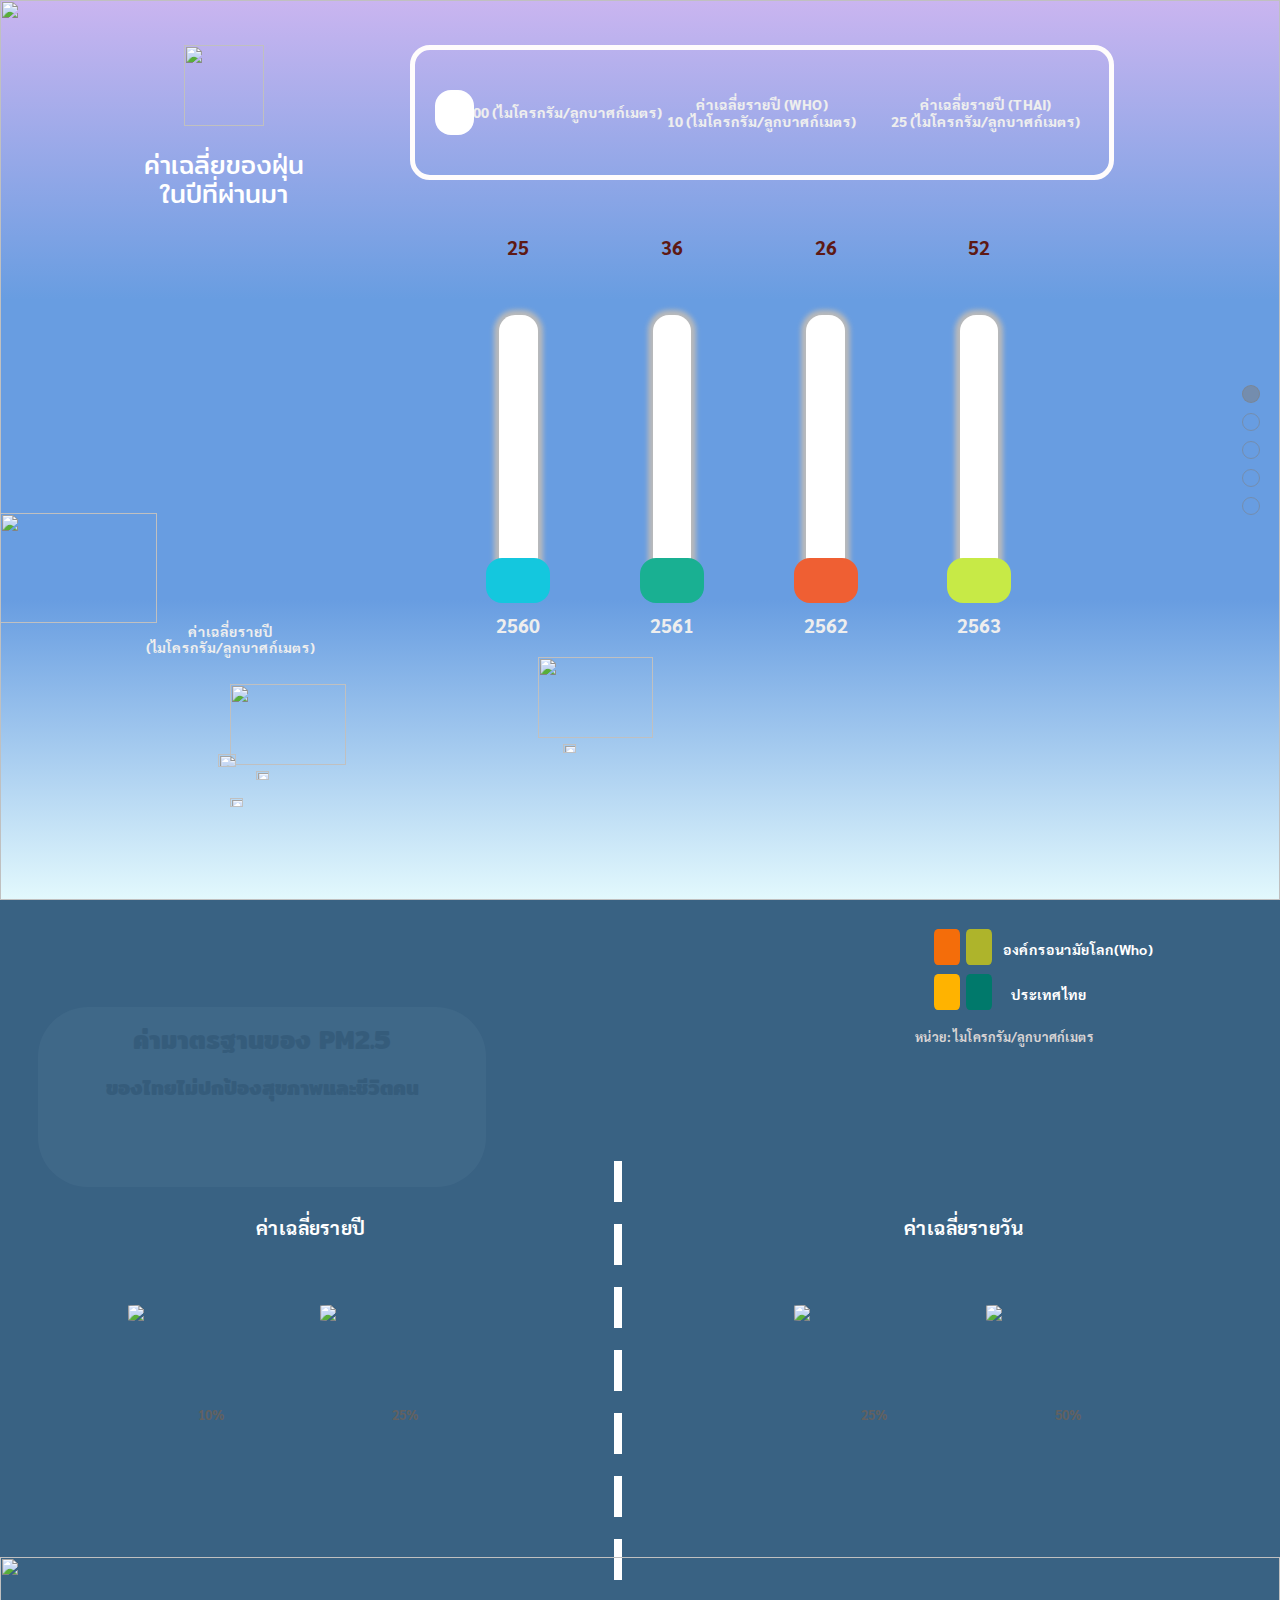
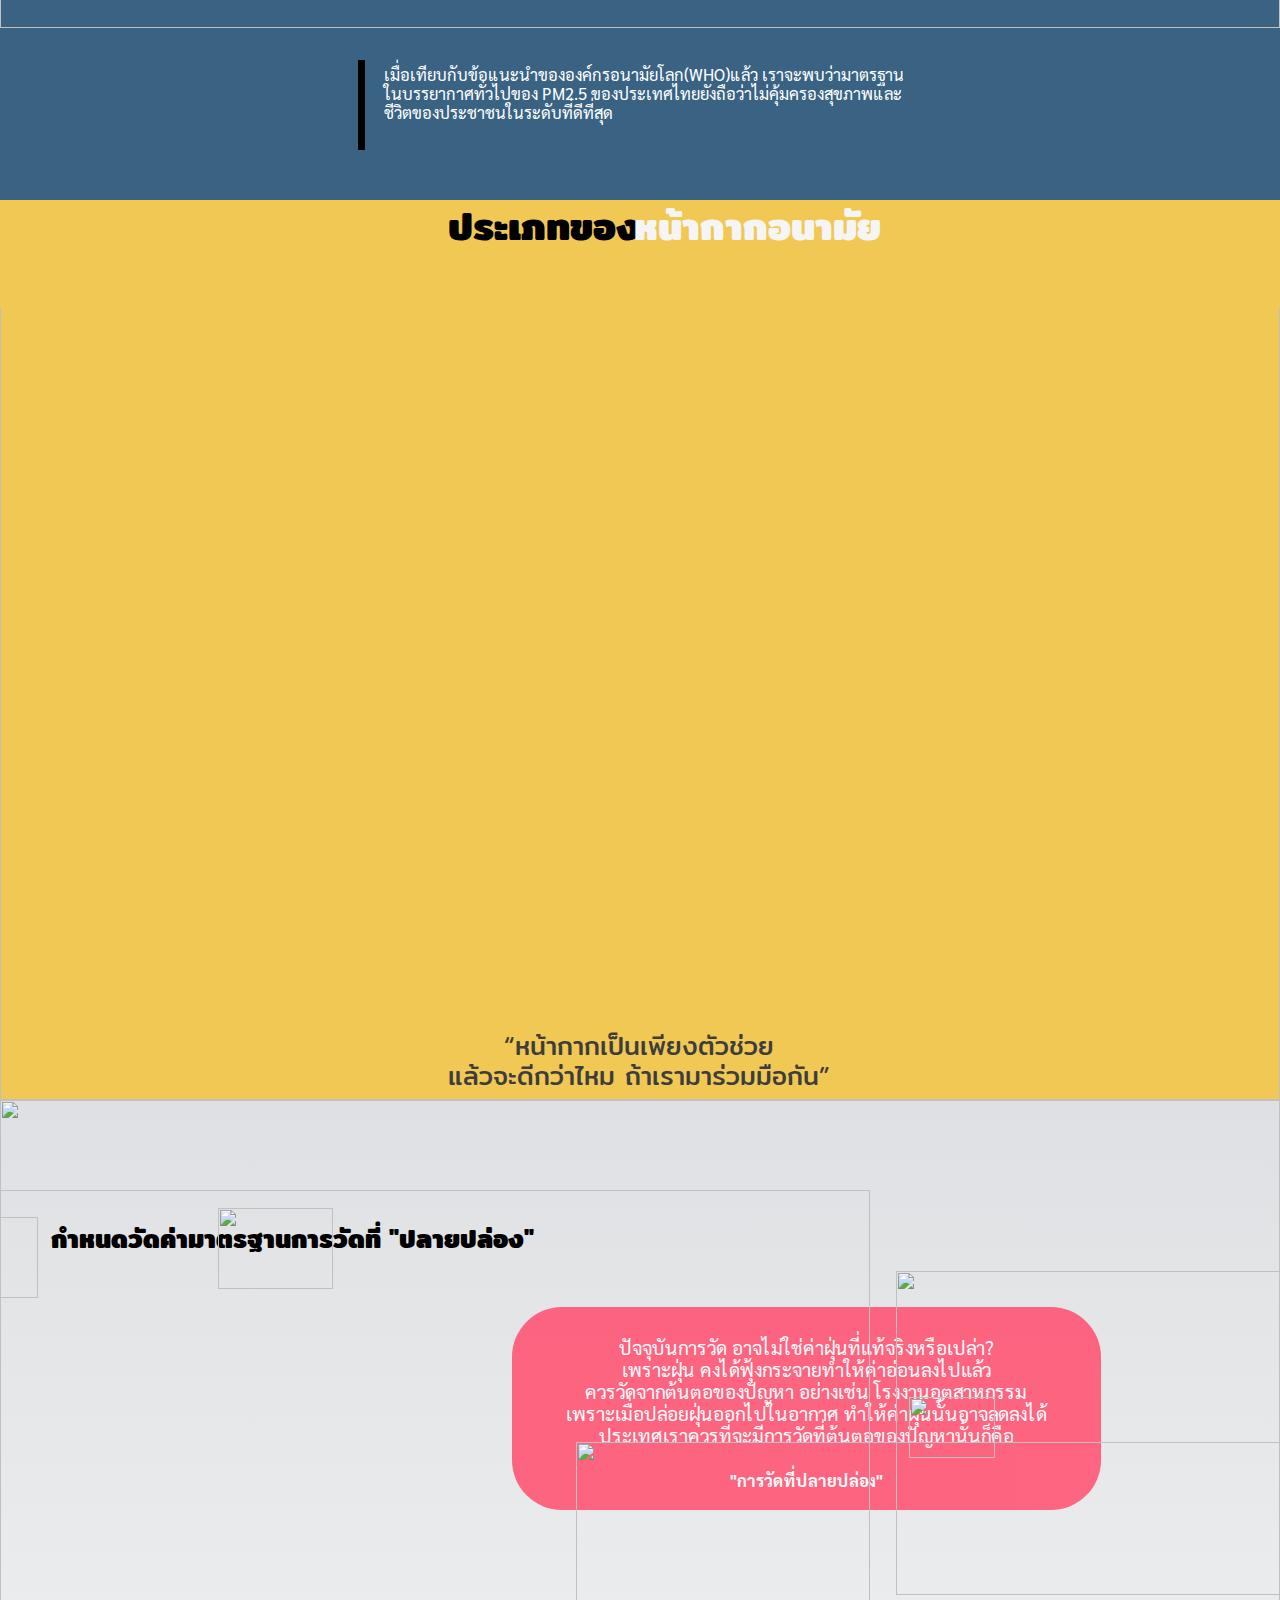
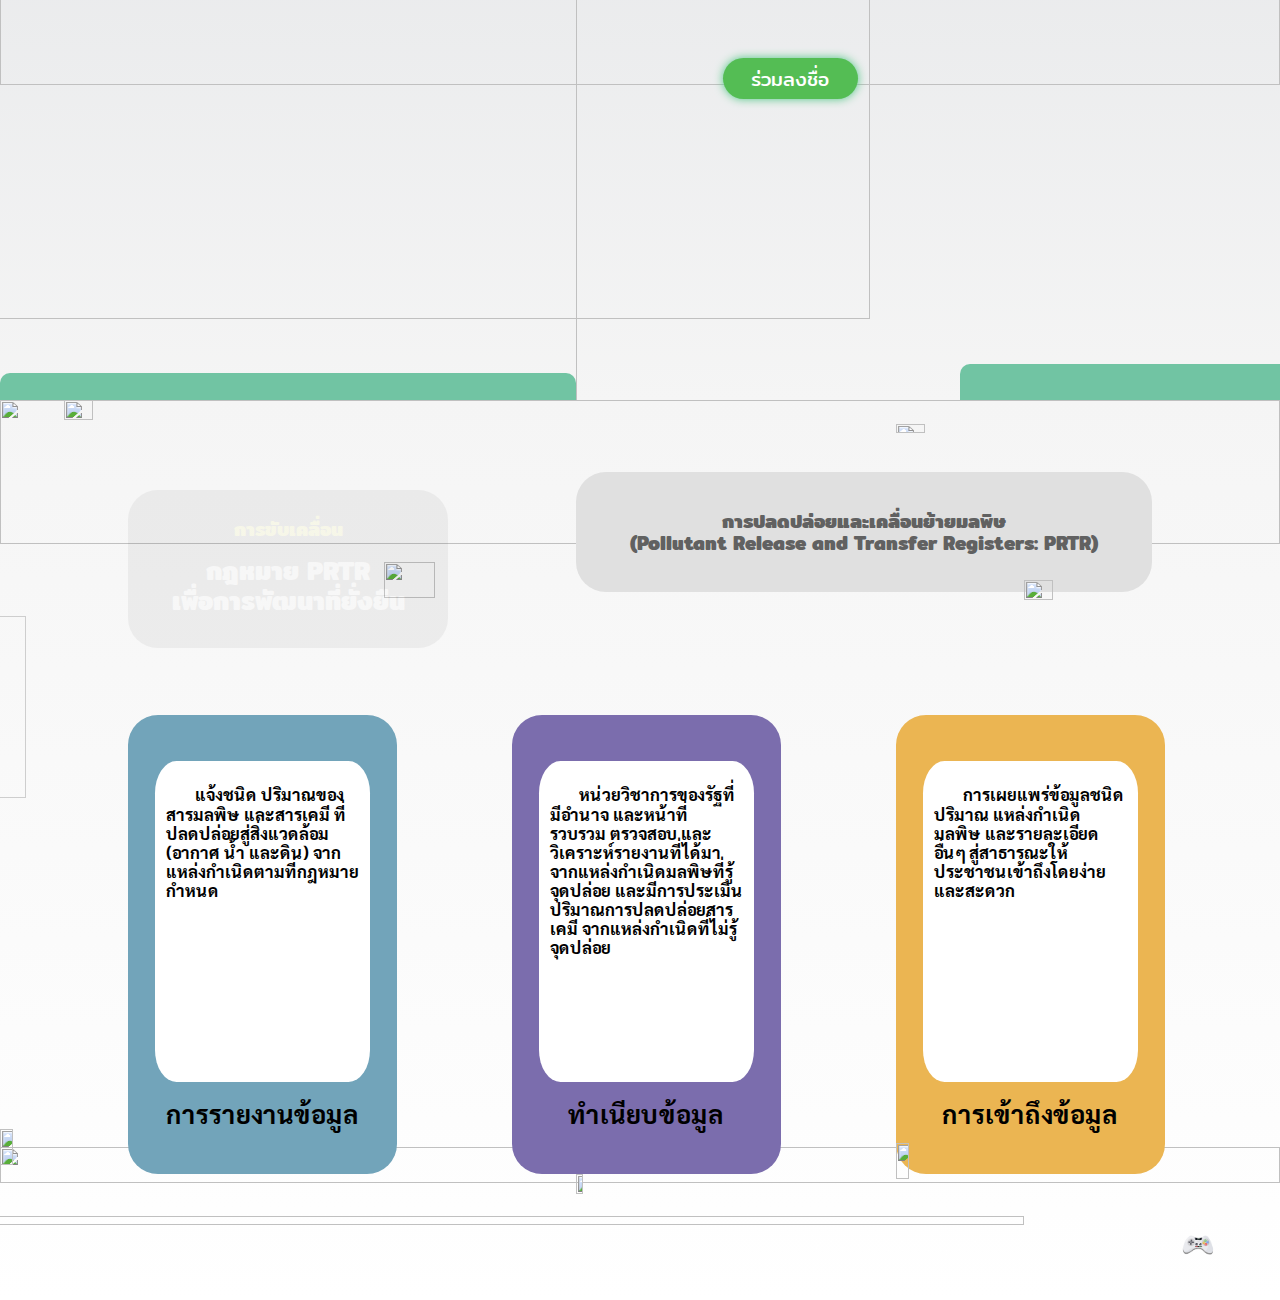
==== landing/page2.html @ 14d1eb83 "upload game version 1.3.1b with landing page" ====
<!doctype html>
<html>

<head>
  <meta charset="UTF-8" />
  <title>Right To Clean Air</title>
  <meta name="description" content="" />
  <meta name="keywords" content="" />
  <meta name="viewport" content="width=device-width, initial-scale=1.0" />
  <link rel="stylesheet" type="text/css" href="css/main.css" />
  <script src="https://cdn.jsdelivr.net/npm/feather-icons/dist/feather.min.js"></script>
  <link rel="stylesheet" href="https://pro.fontawesome.com/releases/v5.10.0/css/all.css" integrity="sha384-AYmEC3Yw5cVb3ZcuHtOA93w35dYTsvhLPVnYs9eStHfGJvOvKxVfELGroGkvsg+p" crossorigin="anonymous"/>
</head>

<body>
  <nav id="dot-nav"></nav>
  <section id="page6">
    <img>
    <img
      src="https://media.discordapp.net/attachments/804012794017611807/839115662218887168/mU2UkLA.png?width=719&height=542"
      class="pic"></img>
    <div class="pic">
      <p class="p1">ค่าเฉลี่ยของฝุ่น<br>ในปีที่ผ่านมา</p>
    </div>
    <div class="pot one">
      25
    </div>
    <div class="pot two">
      36
    </div>
    <div class="pot three">
      26
    </div>
    <div class="pot four">
      52
    </div>
    <div class="pot1 context">
      100 (ไมโครกรัม/ลูกบาศก์เมตร)
    </div>
    <div class="pot1 context1">
      ค่าเฉลี่ยรายปี (WHO)<br>10 (ไมโครกรัม/ลูกบาศก์เมตร)
    </div>
    <div class="pot1 context2">
      ค่าเฉลี่ยรายปี (THAI)<br>25 (ไมโครกรัม/ลูกบาศก์เมตร)
    </div>
    <div class="rec1"></div>
    <div class="rec2"></div>
    <div class="pot one1">
      2560
    </div>
    <div class="pot two2">
      2561
    </div>
    <div class="pot three3">
      2562
    </div>
    <div class="pot four4">
      2563
    </div>
    <div class="box4"></div>
    <div class="box1"></div>
    <div class="box2"></div>
    <div class="box3"></div>
    <div id="line" style="transition: all 0.5s ease 0s; height: 5%; top:62%;"></div>
    <div id="line1" style="transition: all 0.5s ease 0s; height: 5%; top:62%;"></div>
    <div id="line2" style="transition: all 0.5s ease 0s; height: 5%; top:62%;"></div>
    <div id="line3" style="transition: all 0.5s ease 0s; height: 5%; top:62%;"></div>
    <div class="pot wordss">ค่าเฉลี่ยรายปี<br>(ไมโครกรัม/ลูกบาศก์เมตร)</div>
    <img class="bgground"
      src="https://cdn.discordapp.com/attachments/798606239537954816/845746681319915540/ground.png"><img>
    <img class="sign" src="https://cdn.discordapp.com/attachments/798606239537954816/845746681906856007/sign.png"><img>
    <img class="caryel"
      src="https://cdn.discordapp.com/attachments/798606239537954816/845746679004004362/car-yel.png"><img>
    <img class="carwh"
      src="https://cdn.discordapp.com/attachments/798606239537954816/845746676277968916/car-wh.png"><img>
    <img class="ye1" src="https://cdn.discordapp.com/attachments/798606239537954816/845746685367287818/yel1.png"><img>
    <img class="ye2" src="https://cdn.discordapp.com/attachments/798606239537954816/845746686504468510/yel2.png"><img>
    <img class="ye3" src="https://cdn.discordapp.com/attachments/798606239537954816/845746688102498314/yel3.png"><img>
    <img class="wh1" src="https://cdn.discordapp.com/attachments/798606239537954816/845746683836235836/wh1.png"><img>
  </section>
  <section id="page7">
    <div class="container">
      <h1 id="head1" style="transition : 1s; top:10%; opacity: 5%;">ค่ามาตรฐานของ PM2.5<br>
        <p id="titlel2">ของไทยไม่ปกป้องสุขภาพและชีวิตคน</p>
      </h1>
      <p id="orage"></p>
      <p id="green"></p>
      <p id="world1">องค์กรอนามัยโลก(Who)</p>
      <p id="yellow"></p>
      <p id="blue"></p>
      <p id="world2">ประเทศไทย</p>
      <div id="rect1"></div>
      <div id="rect2" style="top: 29%; left: 48%;"></div>
      <div id="rect2" style="top: 36%; left: 48%;"></div>
      <div id="rect2" style="top: 43%; left: 48%;"></div>
      <div id="rect2" style="top: 50%; left: 48%;"></div>
      <div id="rect2" style="top: 57%; left: 48%;"></div>
      <div id="rect2" style="top: 64%; left: 48%;"></div>
      <div id="rect2" style="top: 71%; left: 48%;"></div>
      <span id="text1">เมื่อเทียบกับข้อแนะนําขององค์กรอนามัยโลก(WHO)แล้ว เราจะพบว่ามาตรฐาน<br>
        ในบรรยากาศทั่วไปของ PM2.5 ของประเทศไทยยังถือว่าไม่คุ้มครองสุขภาพและ<br>ชีวิตของประชาชนในระดับที่ดีที่สุด</span>
      <p id="world3">ค่าเฉลี่ยรายปี</p>
      <p id="world6">10%</p>
      <img src="https://media.discordapp.net/attachments/798606239537954816/832127924551286804/10.png"
        class="img7"></img>
      <p id="world7">25%</p>
      <img src="https://media.discordapp.net/attachments/798606239537954816/832127957828763658/25.png"
        class="img8"></img>
      <p id="world4">ค่าเฉลี่ยรายวัน</p>
      <p id="world8">25%</p>
      <img src="https://cdn.discordapp.com/attachments/798606239537954816/832127960786010132/25-2.png"
        class="img10"></img>
      <p id="world9">50%</p>
      <img src="https://cdn.discordapp.com/attachments/798606239537954816/832127962362937354/50.png"
        class="imge9"></img>
      <p id="world5">หน่วย: ไมโครกรัม/ลูกบาศก์เมตร</p>
      <img id="imgyellow"
        src="https://cdn.discordapp.com/attachments/798606239537954816/845872407205117983/Untitled-3.png"></img>
    </div>
  </section>
  <section id="page8">
    <!-- page8 -->
    <div class="box">
      <h1 class="word">ประเภทของ</h1>
      <h1 class="word1">หน้ากากอนามัย</h1>
    </div>
    <div class="word2">“หน้ากากเป็นเพียงตัวช่วย<br>แล้วจะดีกว่าไหม ถ้าเรามาร่วมมือกัน”</div>
    <img class="mySlides" src="https://cdn.discordapp.com/attachments/798606239537954816/845324505475055656/p1.png">
    <img class="mySlides" src="https://cdn.discordapp.com/attachments/798606239537954816/845322827232968764/p2.png">
    <img class="mySlides" src="https://cdn.discordapp.com/attachments/798606239537954816/845322967356407848/p3.png">
    <img class="mySlides" src="https://cdn.discordapp.com/attachments/798606239537954816/845323210227712030/p4.png">
    <img class="mySlides" src="https://cdn.discordapp.com/attachments/798606239537954816/845324854295265311/p5.png">
    <img class="mySlides" src="https://cdn.discordapp.com/attachments/798606239537954816/845319802847494164/p6.png">
    <a class="w3-btn-floating" id="leftbut" onclick="plusDivs(-1)"></a>
    <a class="w3-btn-floating" id="rightbut" onclick="plusDivs(+1)"></a>
  </section>
  <section id="page9">
    <h1 style="margin-left:4vw; padding-top: 12vh; font-family: 'Mitr', sans-serif; font-size: 2vw;">
      กำหนดวัดค่ามาตรฐานการวัดที่ "ปลายปล่อง"</h1>
    <div id="passage">
      <p style="text-align: center;font-size: 1.5vw;padding-top:0.5em;color:white;"> ปัจจุบันการวัด
        อาจไม่ใช่ค่าฝุ่นที่แท้จริงหรือเปล่า?<br> เพราะฝุ่น
        คงได้ฟุ้งกระจายทำให้ค่าอ่อนลงไปแล้ว<br>ควรวัดจากต้นตอของปัญหา
        อย่างเช่น โรงงานอุตสาหกรรม<br> เพราะเมื่อปล่อยฝุ่นออกไปในอากาศ
        ทำให้ค่าฝุ่นนั้นอาจลดลงได้<br>ประเทศเราควรที่จะมีการวัดที่ต้นตอของปัญหานั้นก็คือ<br><br><span
          style="font-weight: bolder;text-align: center;font-size: 1.3vw;">"การวัดที่ปลายปล่อง"</span></p>
    </div>
    <div class="ground"></div>
    <div class="ground2"></div>
    <button class="passage2"
      onclick="window.location.href='https://act.greenpeace.org/page/49928/petition/1?ea.tracking.id=Planet4&utm_campaign=Right-to-Clean-Air-2019&utm_source=Planet4&utm_medium=Planet4&utm_content=Button&utm_term=Visitor&_ga=2.77288021.131570860.1618659009-2127570202.1613467745'">ร่วมลงชื่อ</button>
    <img src="https://cdn.discordapp.com/attachments/798606239537954816/845876088546263080/85.png" class="img9"></img>
    <img src="https://cdn.discordapp.com/attachments/798606239537954816/845786322731794442/lfac.png"
      class="cloud"></img>
    <img src="https://cdn.discordapp.com/attachments/798606239537954816/845786325621014569/rfac.png"
      class="cloud1"></img>
    <img src="https://cdn.discordapp.com/attachments/798606239537954816/845786330587594792/rs1.png"
      class="smokel"></img>
    <img src="https://cdn.discordapp.com/attachments/798606239537954816/845786336434454538/smoke1.png"
      class="smokel1"></img>
    <img src="https://cdn.discordapp.com/attachments/798606239537954816/845786336434454538/smoke1.png"
      class="smoker"></img>
    <img src="https://cdn.discordapp.com/attachments/798606239537954816/845786340578951168/smoke2.png"
      class="smoker1"></img>
     
  </section>
  <section id="page10" class="content">
    <img class="tree10" src="https://cdn.discordapp.com/attachments/798606239537954816/845948041299099658/10tree.png"><img>
    <img src="https://cdn.discordapp.com/attachments/798606239537954816/845879307703681044/45.png" class="boxtop">
    <img src="https://cdn.discordapp.com/attachments/798606239537954816/845881576339275826/87.png" class="bottomop2">
    <img src="https://cdn.discordapp.com/attachments/798606239537954816/845880306820841492/98.png" class="bottomop">
    <img
      src="https://cdn.discordapp.com/attachments/798606239537954816/845909753896894484/Pngtreecoal_mine_cart_5400771.png"
      class="carr">

    <img src="https://cdn.discordapp.com/attachments/798606239537954816/845912001867677736/024e619893477026.png"
      class="charco">
    <img src="https://cdn.discordapp.com/attachments/798606239537954816/845913452387368970/5d207723bc641bbe.png"
      class="fire">
    <img
      src="https://cdn.discordapp.com/attachments/798606239537954816/845914068572307456/Pngtreeconstruction_production_coal_mine_5400773.png"
      class="home2">
    <img src="https://imgur.com/ldK9g7y.png" class="a_cloud"
      style="width:15%; height:15%; top:0%; left:5%;animation: cloudmove1 4.5s infinite alternate;"></img>
    <img src="https://imgur.com/ldK9g7y.png" class="a_cloud"
      style="width:15%; height:10%; top:2%; left:70%;animation: cloudmove1 3.5s infinite alternate;"></img>
    <img src="https://imgur.com/ldK9g7y.png" class="a_cloud"
      style="width:10%; height:20%; top:50%; left:85%;animation: cloudmove 4s infinite alternate;"></img>
    <!-- หัวเรื่อง2 -->
    <div class="heading2">
      <h1 id="txt3">การปลดปล่อยและเคลื่อนย้ายมลพิษ<br>
        (Pollutant Release and Transfer Registers: PRTR)</h1>
    </div>
    <img src="https://imgur.com/ldK9g7y.png" class="a_cloud"
      style="width:20%; height:20%; top:18%; left:30%;animation: cloudmove 4.5s infinite alternate;"></img>
    <!-- หัวเรื่อง1 -->
    <div id="heading1" style="transition : 1s; top:10%; opacity: 5%;">
      <h1 id="txt1">การขับเคลื่อน</h1>
      <h1 id="txt2">กฎหมาย PRTR<br>
        เพื่อการพัฒนาที่ยั่งยืน</h1>
    </div>
    <!-- ข้อมูล1 -->
    <div class="card1">
      <div class="info1" style="text-indent: 15%;">
        <h1 id="txt4">แจ้งชนิด ปริมาณของสารมลพิษ และสารเคมี ที่ปลดปล่อยสู่สิ่งแวดล้อม
          (อากาศ น้ำ และดิน) จากแหล่งกำเนิดตามที่กฎหมายกำหนด</h1>
      </div>
      <div class="info_img1">
        <div id="sunglasses"></div>
      </div>
      <h1 class="txt">การรายงานข้อมูล</h1>
    </div>
    <!-- ข้อมูล2 -->
    <div class="card2">
      <div class="info2" style="text-indent: 15%;">
        <h1 id="txt4">หน่วยวิชาการของรัฐที่มีอำนาจ และหน้าที่รวบรวม ตรวจสอบ
          และวิเคราะห์รายงานที่ได้มาจากแหล่งกำเนิดมลพิษที่รู้จุดปล่อย และมีการประเมินปริมาณการปลดปล่อยสารเคมี
          จากแหล่งกำเนิดที่ไม่รู้จุดปล่อย</h1>
      </div>
      <div class="info_img2">
        <div id="chart2"></div>
        <div id="chart3"></div>
      </div>
      <h1 class="txt">ทำเนียบข้อมูล</h1>
    </div>
    <!-- ข้อมูล3 -->
    <div class="card3">
      <div class="info3" style="text-indent: 15%;">
        <h1 id="txt4">การเผยแพร่ข้อมูลชนิด ปริมาณ แหล่งกำเนิด
          มลพิษ และรายละเอียดอื่นๆ สู่สาธารณะให้ประชาชนเข้าถึงโดยง่ายและสะดวก</h1>
      </div>
      <div class="info_img3">
        <div id="pic1"></div>
        <div id="pic2"></div>
        <div id="pic3"></div>
        <div id="mouse"></div>
      </div>
      <h1 class="txt">การเข้าถึงข้อมูล</h1>
    </div>
    <img src="https://imgur.com/ldK9g7y.png" class="a_cloud"
      style="width:15%; height:15%; top:20%; left:80%;animation: cloudmove1 4.5s infinite alternate;"></img>
    <!-- section buttons -->
    <div class="buttons">
      <div class="btn from-center"><a href="index.html" style="cursor: url(https://cur.cursors-4u.net/games/gam-4/gam308.cur), auto !important;">สาเหตุของปัญหา</a></div>
      <div class="btn from-center"><a href="https://live-with-dust.netlify.app/" style="cursor: url(https://cur.cursors-4u.net/games/gam-4/gam308.cur), auto !important;">กลับเข้าสู่</a><div class="img-joy"></div></div>
    </div>
  </section>
  <script>
    feather.replace()
    console.log("hello");
  </script>
  <script type="text/javascript" src="js/main.js"></script>
</body>

</html>
---- landing/css/main.css ----
@import url('https://fonts.googleapis.com/css2?family=Mitr:wght@300&display=swap%27');
@import url('https://fonts.googleapis.com/css2?family=Sarabun:wght@100&display=swap%27');
@font-face {
  font-family: fc-minimal-bold-italic;
  src: url(FC-Minimal/FC_Minimal_Bold_Italic.ttf);
  font-family: fc-minimal-bold-italic;
  src: url(FC-Minimal/FC_Minimal_Bold.ttf);
  font-family: fc-minimal-bold-italic;
  src: url(FC-Minimal/FC_Minimal_Italic.ttf);
  font-family: fc-minimal-bold-italic;
  src: url(FC-Minimal/FC_Minimal_Regular.ttf);

}

*{
  font-family: 'Sarabun', sans-serif;

}

.position {
  display: flex;
  justify-content: center;
  align-items: center;
  width: 100vw;
  height: 100vh;
}

.modal {
  box-sizing: border-box;
  margin: auto;
  width: 60vw;
  z-index: 999;
  font-size: 3em;
}

html {
  line-height: 1.15;
}

body {
  margin: 0;
  overflow-x: hidden;
}

article,
aside,
footer,
header,
nav,
section {
  display: block;
}

h1 {
  font-size: 2vw;
  margin: 0.67em 0;
}

figcaption,
figure,
main {
  display: block;
}

figure {
  margin: 1em 40px;
}

hr {
  -webkit-box-sizing: content-box;
  box-sizing: content-box;
  height: 0;
  overflow: visible;
}

pre {
  font-family: monospace, monospace;
  font-size: 1em;
}

a {
  background-color: transparent;
}

abbr[title] {
  border-bottom: none;
  text-decoration: underline;
  -webkit-text-decoration: underline dotted;
  text-decoration: underline dotted;
}

b,
strong {
  font-weight: inherit;
}

b,
strong {
  font-weight: bolder;
}

code,
kbd,
samp {
  font-family: monospace, monospace;
  font-size: 1em;
}

dfn {
  font-style: italic;
}

mark {
  background-color: #ff0;
  color: #000;
}

small {
  font-size: 80%;
}

sub,
sup {
  font-size: 75%;
  line-height: 0;
  position: relative;
  vertical-align: baseline;
}

sub {
  bottom: -0.25em;
}

sup {
  top: -0.5em;
}

audio,
video {
  display: inline-block;
}

audio:not([controls]) {
  display: none;
  height: 0;
}

img {
  border-style: none;
}

svg:not(:root) {
  overflow: hidden;
}

button,
input,
optgroup,
select,
textarea {
  font-family: sans-serif;
  font-size: 100%;
  line-height: 1.15;
  margin: 0;
}

button,
input {
  overflow: visible;
}

button,
select {
  text-transform: none;
}

button,
html [type="button"],
[type="reset"],
[type="submit"] {
  -webkit-appearance: button;
}

button::-moz-focus-inner,
[type="button"]::-moz-focus-inner,
[type="reset"]::-moz-focus-inner,
[type="submit"]::-moz-focus-inner {
  border-style: none;
  padding: 0;
}

button:-moz-focusring,
[type="button"]:-moz-focusring,
[type="reset"]:-moz-focusring,
[type="submit"]:-moz-focusring {
  outline: 1px dotted ButtonText;
}

fieldset {
  padding: 0.35em 0.75em 0.625em;
}

legend {
  -webkit-box-sizing: border-box;
  box-sizing: border-box;
  color: inherit;
  display: table;
  max-width: 100%;
  padding: 0;
  white-space: normal;
}

progress {
  display: inline-block;
  vertical-align: baseline;
}

textarea {
  overflow: auto;
}

[type="checkbox"],
[type="radio"] {
  -webkit-box-sizing: border-box;
  box-sizing: border-box;
  padding: 0;
}

[type="number"]::-webkit-inner-spin-button,
[type="number"]::-webkit-outer-spin-button {
  height: auto;
}

[type="search"] {
  -webkit-appearance: textfield;
  outline-offset: -2px;
}

[type="search"]::-webkit-search-cancel-button,
[type="search"]::-webkit-search-decoration {
  -webkit-appearance: none;
}

::-webkit-file-upload-button {
  font: inherit;
}

details,
menu {
  display: block;
}

summary {
  display: list-item;
}

canvas {
  display: inline-block;
}

template {
  display: none;
}

[hidden] {
  display: none;
}

body {
  background: #f2f2f2;
}

.content {
    overflow: hidden;
    height: 100vh;
    position: relative;
}

section {
  width: 100%;
  height: 100vh;
}
section:nth-child(odd) {
  background: rgb(37,37,37);
}

nav#dot-nav {
  position: fixed;
  right: 20px;
  z-index: 100;
}
nav#dot-nav a {
  border: 1px solid rgba(128, 128, 128, 0.527);
  border-radius: 50%;
  padding: 0.5em;
  display: block;
  margin: 10px 0;
  -webkit-transition: all 0.4;
  transition: all 0.4;
}
nav#dot-nav a.active {
  background: rgba(128, 128, 128, 0.527);
}
nav#dot-nav.red a {
  border: 1px solid #db2853;
}
nav#dot-nav.red a.active,
nav#dot-nav.red a:first-child {
  background: #db2853;
}

/* section button */

.img-joy {
  float: right;
  margin: auto;
  background-image: url("../img/joy.png");
  background-size: cover;
  width: 3em;
  height: 3em;
}

.content {
  --def: black;
	--inv: white;
  overflow: hidden;
  height: 100vh;
  position: relative;
}

.buttons {
  position: absolute;
  right: 10px;
  bottom: 15px;
  display: flex;
  flex-direction: row;
}

.btn {
  display: flex;
  flex-direction: row;
  z-index: 999;
	position: relative;
	padding: 1rem 3rem;
	font-size: 1rem;
	color: var(--inv);
	letter-spacing: 0.3rem;
	text-transform: uppercase;
	transition: all 500ms cubic-bezier(0.77, 0, 0.175, 1);
	cursor: url(https://cur.cursors-4u.net/games/gam-4/gam308.cur), auto !important;
	user-select: none;
}

.btn a{
  margin: auto 0;
  text-decoration: none;
  color: white;
}

.btn:before,
.btn:after {
	content: "";
	position: absolute;
	transition: inherit;
	z-index: -1;
}

.btn:hover a{
  z-index: 999;
	color: black;
	transition-delay: 0.5s;
}

.btn:hover:before {
	transition-delay: 0s;
}

.btn:hover:after {
	background: var(--inv);
	transition-delay: 0.35s;
}
/* From center */

.from-center:before {
	top: 0;
	left: 50%;
	height: 100%;
	width: 0;
	border: 1px solid var(--inv);
	border-left: 0;
	border-right: 0;
}

.from-center:after {
	bottom: 0;
	left: 0;
	height: 0;
	width: 100%;
	background: var(--inv);
}

.from-center:hover:before {
	left: 0;
	width: 100%;
}

.from-center:hover:after {
	top: 0;
	height: 100%;
}

/* ~~~~~~~~~~~~ GLOBAL SETTINGS ~~~~~~~~~~~~ */

*,
*:before,
*:after {
	box-sizing: border-box;
}

/* section style page */

/* section 1 */
.spann{
  color: black;
  font-family: 'Mitr',sans-serif;
  -webkit-animation-name: chcolor;
  -webkit-animation-duration: 1s;
  -webkit-animation-iteration-count: infinite;
  -webkit-animation-direction: alternate;
  -webkit-animation-play-state: active;  
}
@-webkit-keyframes chcolor
{
  100%{color:whitesmoke;}
}
.contain1{
  width: 100%;
  height: 100%;
  background-color: #f8f8f8;
  position: relative;
  overflow: hidden;
}
.bus{
  position: absolute;
  bottom: -12%;
  width: 40%;
  height: 50%;
  z-index: 2;
  animation: gogo 15s infinite alternate-reverse;
  transition: 15s;
}@keyframes gogo{
  0%{transform: translateX(1500px) translateY(2px);}
  100%{transform: translateX(-10px) translateY(2px);}
}
.smokel2{
  width: 20%;
 height: 25%;
 position: absolute;
 bottom: -5%;
 left:-5%;
 transform: rotate(230deg);
 animation:smokee 2s infinite alternate;
 z-index: 2;
 animation: smokee 15s infinite alternate-reverse;
  transition: 15s;
}
@keyframes smokee{
 0%{opacity: 20%;transform: translateX(1500px) translateY(2px) rotate(230deg);}
 25%{opacity: 25%;}
 50%{opacity: 50%;}
 75%{opacity: 80%;}
 100%{opacity: 100%;transform: translateX(-10px) translateY(2px) rotate(230deg) scale(1.1);}
}

.goon{
  text-decoration: none;
  position: absolute;
  top: 53%;
  left: 49.2%;
  padding: 10px;
  border-radius: 10px;
  background-color: #fc5656;
  color: white;
  z-index: 10;
  font-family: 'Mitr', sans-serif;
  font-size: 1.5vw;
  width: 8%;
  text-align: center;
  font-weight: bold;
  cursor: url(https://cur.cursors-4u.net/games/gam-4/gam308.cur), auto !important;
  transition-duration: 0.3s;
}
.goon:hover{
  transform: scale(1.3);
}
.headex{
  position: absolute;
  color: white;
  top: 8%;
  left: 37%;
  text-align: center;
  font-size: 4vw;
  font-weight: bold;
  z-index: 10;
  font-family: 'Mitr', sans-serif;
}
.headex1{
  position: absolute;
  color: rgb(250, 250, 250);
  top: 29%;
  left: 37%;
  text-align: center;
  font-size:2vw;
  font-weight: bold;
  z-index: 10;
  font-family: 'Mitr', sans-serif;
}
#colortxt{
  position: absolute;
  color: rgb(216, 66, 66);
  top: 12.5%;
  left: 37%;
  text-align: center;
  font-size: 3.5vw;
  font-weight: bold;
  z-index: 10;
  font-family: 'Mitr', sans-serif;
}
.kwan{
  position: absolute;
  top: -7%;
  left: 16%;
  width: 55%;
  height: 65%;
  opacity: 80%;
}
.mek1{
  position: absolute;
  top: 0%;
  left: -10%;
  width: 30%;
  height: 40%;
  z-index: 10;
  animation: loya 1.5s infinite alternate-reverse;
}@keyframes loya{
  0%{transform: translateX(30px) translateY(2px);}
  100%{transform: translateX(10px) translateY(2px);}
}
.mek2{
  position: absolute;
  top: 30%;
  right: -15%;
  width: 40%;
  height: 50%;
  z-index: 10;
  animation: loya1 1.5s infinite alternate-reverse;
}@keyframes loya1{
  0%{transform: translateX(30px) translateY(2px);}
  100%{transform: translateX(10px) translateY(2px);}
}
.mek3{
  position: absolute;
  top: -10%;
  right: 2%;
  width: 35%;
  height: 45%;
  z-index: 10;
  animation: loya2 1.5s infinite alternate-reverse;
}@keyframes loya2{
  0%{transform: translateX(30px) translateY(2px);}
  100%{transform: translateX(10px) translateY(2px);}
}
.kwan2{
  position: absolute;
  top: -100%;
  left: 0;
  width: 100%;
  opacity: 30%;


}
.bgpage1{
  width: 100%;
  height: 99%;
  top:-7%;
  position: absolute;
  z-index: 2;
}
.road{
  width: 100%;
  height: 15%;
  background-color: #a39f9f;
  position: absolute;
  bottom: 0%;
}
.road-line1{
  width: 75px;
  height: 20px;
  background-color: #2b2a2a;
  position: absolute;
  bottom: 3%;
  left: 20px;
}
.road-line2{
  width: 75px;
  height: 20px;
  background-color: #2b2a2a;
  position: absolute;
  bottom: 3%;
  left: 150px;
}
.road-line3{
  width: 75px;
  height: 20px;
  background-color: #2b2a2a;
  position: absolute;
  bottom: 3%;
  left: 280px;
}
.road-line4{
  width: 75px;
  height: 20px;
  background-color: #2b2a2a;
  position: absolute;
  bottom: 3%;
  left: 410px;
}
.road-line5{
  width: 75px;
  height: 20px;
  background-color: #2b2a2a;
  position: absolute;
  bottom: 3%;
  left: 540px;
}
.road-line6{
  width: 75px;
  height: 20px;
  background-color: #2b2a2a;
  position: absolute;
  bottom: 3%;
  left: 670px;
}
.road-line7{
  width: 75px;
  height: 20px;
  background-color: #2b2a2a;
  position: absolute;
  bottom: 3%;
  left: 800px;
}
.road-line8{
  width: 75px;
  height: 20px;
  background-color: #2b2a2a;
  position: absolute;
  bottom: 3%;
  left: 930px;
}
.road-line9{
  width: 75px;
  height: 20px;
  background-color: #2b2a2a;
  position: absolute;
  bottom: 3%;
  left: 1060px;
}
.road-line10{
  width: 75px;
  height: 20px;
  background-color: #2b2a2a;
  position: absolute;
  bottom: 3%;
  left: 1190px;
}
.road-line11{
  width: 75px;
  height: 20px;
  background-color: #2b2a2a;
  position: absolute;
  bottom: 3%;
  left: 1320px;
}
.road-line12{
  width: 75px;
  height: 20px;
  background-color: #2b2a2a;
  position: absolute;
  bottom: 3%;
  left: 1450px;
}

.titlepage1{
  width: 10%;
  height: 10%;
  background-image: url(../img/ควันหลง.png);
  position: absolute;
  top: 20%;
  z-index: 9999;
}
/* section 2 */
.bg2{
  width: 100%;
  height: 100%;
  background-color: #303955;
  position: relative;
}
.hair{
  width: 40%;
  height: 50%;
  position: absolute;
  top: 40%;
  left: 10%;
}.hair:hover{
  transform: scale(1.2);
cursor: url(https://cur.cursors-4u.net/games/gam-4/gam308.cur), auto !important;}
.boxhair{
  padding: 12px;
  border-radius: 20px;
  color: white;
  font-size: 1.1vw;
  background-color: #00a99d;
  position: absolute;
  top: 80%;
  left: 20%;
}
.dust2{
  border-radius: 50px;
  width: 12.5%;
  height: 25%;
  position: absolute;
  top: 55%;
  right: 10%
}.dust2:hover{
  transform: scale(1.2);
  background-color: #525d7e;
  opacity: 80%;
cursor: url(https://cur.cursors-4u.net/games/gam-4/gam308.cur), auto !important;}
.sand{
  width: 11vw;
  height: 13vw;
  position: absolute;
  top: 55%;
  left: 50%;
}.sand:hover{
  transform: scale(1.2);

cursor: url(https://cur.cursors-4u.net/games/gam-4/gam308.cur), auto !important;}
.boxsand{
  padding: 12px;
  border-radius: 20px;
  color: white;
  font-size: 1.1vw;
  background-color: #00a99d;
  position: absolute;
  top: 80%;
  left: 53%;
}
.dust10{
  border-radius: 50px;
  width: 10%;
  height: 20%;
  position: absolute;
  top: 75%;
  right: 25%;
}.dust10:hover{
  transform: scale(1.2);
  background-color: #525d7e;
  opacity: 80%;
cursor: url(https://cur.cursors-4u.net/games/gam-4/gam308.cur), auto !important;}
#titlepm{
  border-radius: 40px;
  top: 5%;
  border: 5px solid rgb(197, 195, 195);
  background-color: #252525;
  padding: 30px;
  color: #91918d;
  font-size: 3vw;
  position: absolute;
  left: 5%;
  font-family: 'Mitr', sans-serif;
}
.whatdust{
  color: red;
  font-family: 'Mitr', sans-serif;
}
.squard{
  width: 20%;
  height: 10px;
  background-color: rgba(0, 0, 0, 0.74);
  position: absolute;
  top: 57%;
  left: 40%;
}
.textdust{
  color: #f2f2f2;
  font-size: 1.5vw;
  top: 35%;
  left: 23%;
  text-align: center;
  position: absolute;
}
/* section 3 */
#page3{
  background: #D6D6D6;
}
@keyframes loy {
        0% {
            left: 0%;
            bottom: 0%;
        }

        50% {
            left: -5%;
            bottom: 0%;
        }

        100% {
            left: 0%;
            bottom: 0%;
        }

    }

    @keyframes loy1 {
        0% {
            right: 0%;
        }

        50% {
            right: -5%;
        }

        100% {
            right: 0%;
        }

    }

    .ddust3 {
        position: absolute;
        width: 80%;
        height: 60%;
        bottom: 0%;
        left: -10%;
        opacity: 60%;
        z-index: 0;
        animation: loy 5s infinite alternate;

    }
@keyframes movee{
  100%{transform: translate(20px);}
}
.top-yoi{
  position: absolute;
  width: 100%;
  height: 50%;
  background-repeat: no-repeat;
  background-size: contain;
  background-image:url(../img/ย้อย.png);
}
#all-pic-page3{
  position: relative;
  width: 100%;
  height: 100%;
  overflow: hidden;
  /* border: 2px solid red; */
}
.photobot{
  position: absolute;
  width: 40%;
  height: 20%;
  bottom: -0.5%;
  right: -2%;
  opacity: 60%;
  overflow: hidden;

  /* border: 2px solid red; */
}
.topic{
  display: flex;
  justify-content: center;
  align-items: center;
  text-align: center;
  position: absolute;
  top: 10%;
  width: 25%;
  height: 40%;
  left: 2%;
  background-position: center;
  background-repeat: no-repeat;
  background-size: contain;
  background-image: url(../img/หัวข้อ.png);
}
.text-cause{
  color:rgb(220, 217, 217);
  font-size: 2vw;
  font-weight: 600;
  font-family: 'Mitr', sans-serif;
}
.p3-icon{
  width: 15%;
  height: 35%;
  display: flex;
  justify-content: center;
  align-items: center;
  flex-direction: column;
  position: absolute;
  /* border: 1px solid black; */
}
.text-icon{
  color: #2F3854;
  font-size: 1.5vw;
  font-weight: 700;
  text-align: center;

}
.bg-icon{
  width: 80%;
  height: 80%;
  background-position: center;
  background-repeat: no-repeat;
  background-size: contain;
  z-index: 20;
}
.transport{
  background-image: url(../img/คมนาคม.png);
}.transport:hover{
  transform: scale(1.3);
  cursor: url(https://cur.cursors-4u.net/toons/too-10/too1026.cur), auto !important;
}
.electric{
  background-image: url(../img/ไฟ.png);
}.electric:hover{
  transform: scale(1.3);
  cursor: url(https://cur.cursors-4u.net/toons/too-10/too1026.cur), auto !important;
}
.burn{
  background-image: url(../img/เผา.png);
}.burn:hover{
  transform: scale(1.3);
  cursor: url(https://cur.cursors-4u.net/toons/too-10/too1026.cur), auto !important;
}
.indust{
  background-image: url(https://cdn.discordapp.com/attachments/798606239537954816/845967181195640852/7771805b009d5ba6.png);
}.indust:hover{
  transform: scale(1.3);
  cursor: url(https://cur.cursors-4u.net/toons/too-10/too1026.cur), auto !important;
}
.dust{
  width: 40%;
  height: 70%;
  position: absolute;
  left: -10%;
  background-position:right;
  background-repeat: no-repeat;
  background-size: contain;
  transform: rotate(90deg);
  background-image: url(/img/ละออง.png);
}
.one-i{
  top: 5%;
  left: 50%;
}
.two-i{
  top: 35%;
  left: 25%;
}
.three-i{
  top: 35%;
  left: 75%;
}
.four-i{
  top: 55%;
  left: 50%;
}
/* section 4 */
#page4{
  position: relative;
  background-color: #d7d7d7;
}
.background{
  background-color: #d7d7d7;
}

.box_1{
  width: 13%;
  height: 35%;
  top: 70%;
  position: absolute;
  left: 0;
  background: #050708;
}
.box_2{
  width: 15%;
  height: 35%;
  top: 65%;
  position: absolute;
  right: 0;
  background: #050708;
}
.human{
  width: 75%;
  height: 99%;
  top: 2.5%;
  position: absolute;
  left: 11%;

}
@keyframes loy2 {
        0% {
            left: 0%;
            top: -0.1%;
        }

        50% {
            left: -5%;
            top: -0.1%;
        }

        100% {
            left: 0%;
            top: -0.1%;
        }

    }

    @keyframes loy3 {
        0% {
            right: 0%;
        }

        50% {
            right: -5%;
        }

        100% {
            right: 0%;
        }

    }

    .l_cloud {
        position: absolute;
        width: 80%;
        height: 100%;
        top: -0.1%;
        left: -10%;
        opacity: 60%;
        z-index: 0;
        animation: loy2 5s infinite alternate;

    }

    .r_cloud {
        width: 35%;
        height: 35%;
        position: absolute;
        right: 0;

    }
.txt_head{
  font-size: 3vw;
  position: absolute;
  top: 1.5%;
  left: 5%;
  font-family: 'Mitr', sans-serif;
  font-weight: bold;
  z-index: 2;
}

.eye{
  position: absolute;
  top: 14%;
  left: 21%;
  font-weight: bold;
}

.nose{
  position: absolute;
  top: 27%;
  left: 18.5%;
  font-weight: bold;
}

.heart{
  position: absolute;
  top: 45%;
  left: 20%;
  font-weight: bold;
}

.lung{
  position: absolute;
  top: 67.5%;
  left: 21%;

}

.hand{
  position: absolute;
  top: 85.5%;
  left: 21%;
}

.brain{
  position: absolute;
  top: -2%;
  right: 14%;
  font-weight: bold;
}

.steam{
  position: absolute;
  top: 20%;
  right: 10.5%;
  font-weight: bold;
}

.eight{
  position: absolute;
  top: 38%;
  right: 16%;
  font-weight: bold;
}

.nine{
  position: absolute;
  top: 86%;
  right: 10%;
}

.white{
  color: white;
  z-index: 2;
}

.p4-icon{
  font-size: 1.5em;
}
@keyframes o2 {
        0% {
            box-shadow: 0px 0px 5px 5px red;
            background: #f72285;
        }

        50% {
            box-shadow: 0px 0px 5px 5px rgb(250, 246, 20);
            background: #f79b22;
        }

        100% {
            box-shadow: 0px 0px 5px 5px red;
            background: #f72285;
        }

    }

    .crown1 {
        position: absolute;
        width: 0.5%;
        height: 0.9%;
        top: 16%;
        left: 44.5%;
        border-radius: 100%;
        background: #f72285;
        box-shadow: 0px 0px 5px 5px red;
        animation: o2 5s infinite;
    }

    .crown2 {
        position: absolute;
        width: 0.5%;
        height: 0.9%;
        top: 23%;
        left: 51%;
        border-radius: 100%;
        background: #f72285;
        box-shadow: 0px 0px 5px 5px red;
        animation: o2 5s infinite;
    }

    .crown3 {
        position: absolute;
        width: 0.5%;
        height: 0.9%;
        top: 36%;
        left: 49.8%;
        border-radius: 100%;
        background: #f72285;
        box-shadow: 0px 0px 5px 5px red;
        animation: o2 5s infinite;
    }

    .crown4 {
        position: absolute;
        width: 0.5%;
        height: 0.9%;
        top: 42%;
        left: 44.8%;
        border-radius: 100%;
        background: #f72285;
        box-shadow: 0px 0px 5px 5px red;
        animation: o2 5s infinite;
    }

    .crown5 {
        position: absolute;
        width: 0.9%;
        height: 1.3%;
        top: 64%;
        left: 43%;
        border-radius: 100%;
        background: #f72285;
        box-shadow: 0px 0px 5px 5px red;
        animation: o2 5s infinite;
    }

    .crown6 {
        position: absolute;
        width: 0.9%;
        height: 1.3%;
        top: 79%;
        left: 41%;
        border-radius: 100%;
        background: #f72285;
        box-shadow: 0px 0px 5px 5px red;
        animation: o2 5s infinite;
    }

    .crown7 {
        position: absolute;
        width: 0.9%;
        height: 1.3%;
        top: 69%;
        left: 51.5%;
        border-radius: 100%;
        background: #f72285;
        box-shadow: 0px 0px 5px 5px red;
        animation: o2 5s infinite;
    }

    .crown8 {
        position: absolute;
        width: 0.9%;
        height: 1.3%;
        top: 81%;
        left: 52%;
        border-radius: 100%;
        background: #f72285;
        box-shadow: 0px 0px 5px 5px red;
        animation: o2 5s infinite;
    }

/* section 5 */
#page5{
  height: 200vh;
  background: #D6D6D6;
}
#all-pic-page5{
  position: relative;
  width: 100%;
  height: 100%;
}
.top-yoi-5{
  width: 100%;
  height: 55%;
  position: absolute;
  background-image: url(https://media.discordapp.net/attachments/811559839196119040/844847733172862976/5555.png?width=827&height=405);
  background-repeat: no-repeat;
  background-size: contain;
  z-index: 4;
}
.text-title-page5{
  color: white;
  position: relative;
  top: 8%;
  left: 8%;
  z-index: 4;
}
.text-risk,
.text-red{
  font-size: 3.5vw;
  font-weight: 600;
  line-height: 4.5vw;
  font-family: 'Mitr', sans-serif;
}
.text-red{
  color: red;
  display: inline;
}
.map-page5{
  left: 40%;
  width: 45%;
  height: 80%;
  position: absolute;
  background-image: url(../img/ประเทศไทย.png);
  background-repeat: no-repeat;
  background-size: contain;
  z-index: 4;
  
}
.location-page5{
  width: 8%;
  height: 9%;
  color: white;
  font-size: 1.5vw;
  font-weight: 600;
  position: absolute;
  background-image: url(../img/location.png);
  background-repeat: no-repeat;
  background-size: contain;
  text-align: center;
  z-index: 5;
}
.location-page5:hover{
  transform: scale(1.3);
  cursor: url(https://cur.cursors-4u.net/games/gam-4/gam308.cur), auto !important;
}
.lo_yellow{
  width: 10%;
  height: 11%;
  color: white;
  font-size: 1.5vw;
  font-weight: 600;
  position: absolute;
  background-image: url("https://cdn.discordapp.com/attachments/798606239537954816/845740865602846750/lo2.png");
  background-repeat: no-repeat;
  background-size: contain;
  text-align: center;
  z-index: 5;
}

#lo1{
  animation: move1 0.5s infinite alternate-reverse;
}@keyframes move1{
  0% {top: 13.5%;}
  100%{top: 14%;}
}
#lo2{
  animation: move2 0.5s infinite alternate-reverse;
}@keyframes move2{
  0% {top: 9.5%;}
  100%{top: 10%;}
}
#lo3{
  animation: move3 0.5s infinite alternate-reverse;
}@keyframes move3{
  0% {top: 22.5%;}
  100%{top: 23%;}
}
#lo4{
  animation: move4 0.5s infinite alternate-reverse;
}@keyframes move4{
  0% {top: 26.5%;}
  100%{top: 27%;}
}
#lo5{
  animation: move5 0.5s infinite alternate-reverse;
}@keyframes move5{
  0% {top: 41.5%;}
  100%{top: 42%;}
}
#lo6{
  animation: move6 0.5s infinite alternate-reverse;
}@keyframes move6{
  0% {top: 35.5%;}
  100%{top: 36%;}
}
#lo7{
  animation: move7 0.5s infinite alternate-reverse;
  z-index: 20;
}@keyframes move7{
  0% {top: 44.5%;}
  100%{top: 45%;}
}
.all-block{
  top: 75%;
  left: 5%;
  position: relative;
  width: 30%;
  height: 30%;
}
.block-page5{
  padding: 10% 13% 10%;
  display: inline;
  position: relative;
  z-index: 5;
}
.dust-page5{
  bottom: 0;
  width: 110%;
  height: 100%;
  position: absolute;
  background-image: url(../img/ฝุ่น.png);
  background-repeat: no-repeat;
  background-size: contain;
  z-index: 1;
}
.all-block{
  top: 77%;
  left: 5%;
  position: relative;
  width: 50%;
  height: 30%;
}
.block-page5{
  width: 2%;
  height: 2%;
  padding: 5% 8% 5%;
  display: inline;
  position: relative;
  z-index: 5;
}
.txt-ruless{
  color: #111827;
  top: -11%;
  position: absolute;
  font-size: 1.3vw;
  font-weight: 700;
  z-index: 5;
}
.dust-page5{
  bottom: 0;
  width: 110%;
  height: 100%;
  position: absolute;
  background-image: url(../img/ฝุ่น.png);
  background-repeat: no-repeat;
  background-size: cover;
  z-index: 1;
}
/* section 6 */
#page6{
  background-image:linear-gradient(#cab5f0,#689de1,#689de1,#e3f9fd);
  position: relative;
  overflow: hidden;
}
@keyframes color {
        0% {
            background-color: #14c7de;
        }

        5% {
            background-color: rgb(54, 204, 209);
        }

        10% {
            background-color: rgb(53, 162, 235);
        }

        15% {
            background-color: rgb(15, 96, 218);
        }

        20% {
            background-color: rgb(42, 103, 196);
        }

        25% {
            background-color: rgb(53, 162, 235);
        }

        30% {
            background-color: rgb(54, 204, 209);
        }
    }

    @keyframes color1 {
        0% {
            background-color: #19b092;
        }

        5% {
            background-color: rgb(8, 243, 165);
        }

        10% {
            background-color: rgb(9, 136, 115);
        }

        15% {
            background-color: rgb(14, 161, 137);
        }

        20% {
            background-color: rgb(9, 136, 115);
        }

        25% {
            background-color: rgb(8, 243, 165);
        }

        30% {
            background-color: #19b092;
        }
    }

    @keyframes color2 {
        0% {
            background-color: #e79278;
        }

        5% {
            background-color: rgb(228, 112, 35);
        }

        10% {
            background-color: rgb(212, 77, 14);
        }

        15% {
            background-color: rgb(223, 70, 43);
        }

        20% {
            background-color: rgb(212, 77, 14);
        }

        25% {
            background-color: rgb(228, 112, 35);
        }

        30% {
            background-color: #e79278;
        }
    }

    @keyframes color3 {
        0% {
            background-color: #C7EA46;
        }

        5% {
            background-color: rgb(243, 239, 26);
        }

        10% {
            background-color: rgb(158, 156, 40);
        }

        15% {
            background-color: rgb(185, 197, 10);
        }

        20% {
            background-color: rgb(199, 196, 38);
        }

        25% {
            background-color: rgb(243, 239, 26);
        }

        30% {
            background-color: #C7EA46;
        }
    }

.pic{
  display: flex;
  justify-content: center;
  align-items: center;
  text-align: center;
  position: absolute;
  top: 5%;
  width: 25%;
  height: 30%;
  left: 5%;
  background-position: center;
  background-repeat: no-repeat;
  background-size: contain;
}
.p1 {
  
  font-size: 2vw;
  color:#fff;
  font-family: 'Mitr', sans-serif;
}
.p2 {
  
  font-size: 2vw;
  color:#000;
}
.pot{
  width: 15%;
  height: 25%;
  display: flex;
  justify-content: center;
  align-items: center;
  flex-direction: column;
  position: absolute;
}
.pot1{
  width: 28%;
  height: 40%;
  display: flex;
  justify-content: center;
  align-items: center;
  flex-direction: column;
  position: absolute;
}
.one{
  top: 15%;
  left: 33%;
  color: #5E1914;
  font-size: 1.5vw;
  font-weight: 900;
  text-align: center;
  font-weight: bold;
}
.two{
  top: 15%;
  left: 45%;
  color: #5E1914;
  font-size: 1.5vw;
  font-weight: 900;
  text-align: center;
  font-weight: bold;
}
.three{
  top: 15%;
  left: 57%;
  color: #5E1914;
  font-size: 1.5vw;
  font-weight: 900;
  text-align: center;
  font-weight: bold;
}
.four{
  top: 15%;
  left: 69%;
  color: #5E1914;
  font-size: 1.5vw;
  font-weight: 900;
  text-align: center;
  font-weight: bold;
}
.one1{
  top: 57%;
  left: 33%;
  color: #eee;
  font-size: 1.5vw;
  font-weight: 700;
  text-align: center;
}
.two2{
  top: 57%;
  left: 45%;
  color:#eee;
  font-size: 1.5vw;
  font-weight: 700;
  text-align: center;
}
.three3{
  top: 57%;
  left: 57%;
  color: #eee;
  font-size: 1.5vw;
  font-weight: 700;
  text-align: center;
}
.four4{
  top: 57%;
  left: 69%;
  color: #eee;
  font-size: 1.5vw;
  font-weight: 700;
  text-align: center;
}
.context{
  top:-7.5%;
  left: 30%;
  color: #eee;
  font-size: 1.1vw;
  font-weight: 900;
  text-align: center;
}
.context1{
  top:5%;
  right: 13%;
  color: #eee;
  font-size: 1.1vw;
  font-weight: 900;
  text-align: center;
  border: 5px solid rgb(255, 252, 252);
  height: 15%;
  width: 55%;
  padding: 10px;
  border-radius: 20px;
}
.context2{
  top:-7.5%;
  left: 63%;
  color: #eee;
  font-size: 1.1vw;
  font-weight: 900;
  text-align: center;
}
.context3{
  top:4%;
  right: 13%;
  color: #eee;
  font-size: 1.1vw;
  font-weight: 200;
  text-align: center;
}
.context4{
  top:14%;
  right: 13%;
  color: #eee;
  font-size: 1vw;
  font-weight: 700;
  text-align: center;
}
.wordss{
  top: 58.5%;
  left: 10.5%;
  color: #eee;
  font-size: 1.1vw;
  font-weight: 700;
  text-align: center;
  z-index: 20;
}
.rec1{
    position: absolute;
    top:93.2%;
    width:100%;
    height: 50%;
    }
.rec2{
    position: absolute;
    top:10%;
    left: 34%;
    width:3%;
    height:5%;
    border-radius: 1em;
    background:#fff;
    }
.rec2:hover{
    box-shadow:0px 0px 5px 5px #BABABA;
    background:#fff;
    }
.box4 {
    position: absolute;
    top: 35%;
    width: 3%;
    height: 30%;
    border-radius: 1em;
    background: #fff;
    left: 39%;
    box-shadow: 0px 0px 5px 5px #bababa;
}

    .box1 {
        position: absolute;
        top: 35%;
        width: 3%;
        height: 30%;
        border-radius: 1em;
        background: #fff;
        left: 51%;
        box-shadow: 0px 0px 5px 5px #BABABA;

    }

    .box2 {
        position: absolute;
        top: 35%;
        width: 3%;
        height: 30%;
        border-radius: 1em;
        background: #fff;
        left: 63%;
        box-shadow: 0px 0px 5px 5px #BABABA;
    }

    .box3 {
        position: absolute;
        top: 35%;
        width: 3%;
        height: 30%;
        border-radius: 1em;
        background: #fff;
        left: 75%;
        box-shadow: 0px 0px 5px 5px #BABABA;
    }

    #line {
        position: absolute;
        width: 5%;
        border-radius: 1em;
        background: #14c7de;
        left: 38%;
        z-index: 100;
        animation-name: color;
        animation-duration: 50s;
        animation-iteration-count: infinite;
    }

    #line1 {
        position: absolute;
        width: 5%;
        border-radius: 1em;
        background: #19b092;
        left: 50%;
        z-index: 100;
        animation-name: color1;
        animation-duration: 50s;
        animation-iteration-count: infinite;
    }

    #line2 {
        position: absolute;
        width: 5%;
        border-radius: 1em;
        background: #ef5f33;
        left: 62%;
        z-index: 100;
        animation-name: color2;
        animation-duration: 50s;
        animation-iteration-count: infinite;
    }

    #line3 {
        position: absolute;
        width: 5%;
        border-radius: 1em;
        background: #C7EA46;
        left: 74%;
        z-index: 100;
        animation-name: color3;
        animation-duration: 50s;
        animation-iteration-count: infinite;
    }

.image1 {
  width: 26%;
  height: 22%;
  position: absolute;
  top: 78%;
  left: 0%;
  opacity: 80%;
  animation-name: loy;
  animation-duration: 5s;
  animation-iteration-count: infinite;
 }
.image2 {
  width: 27.2%;
  height: 25%;
  position: absolute;
  top: 76.5%;
  right: 0%;
  opacity: 80%;
  animation-name: loy1;
  animation-duration: 5s;
  animation-iteration-count: infinite;	
}
.bgground{
  position: absolute;
  width:100%;
  height:100%;
  bottom:0%;
  left:0;
}
.sign{
  position: absolute;
  width:35%;
  height:35%;
  bottom:8%;
  left:0;
}
.caryel{
   position: absolute;
  width:30%;
  height:30%;
  bottom:-6%;
  left:18%;
  animation: yemove 2s infinite alternate;
}
@keyframes yemove{
  100%{transform: translateX(20px) translateY(2px);}
}
@keyframes yemove1{
  0%{transform: rotate(0deg);opacity: 30%;}
  100%{transform: translateX(20px) translateY(2px) rotate(10deg);opacity: 100%;}
}
.carwh{
   position: absolute;
  width:30%;
  height:30%;
  bottom:-3%;
  left:42%;
  animation: whmove 3s infinite alternate;
  
}
.wh1{
   position: absolute;
  width:10%;
  height:10%;
  bottom:8%;
  left:44%;
  z-index: 30;
  animation: whmove1 3s infinite alternate;
}
@keyframes whmove{
  100%{transform: translateX(30px) translateY(3px);}
}
@keyframes whmove1{
  0%{transform: rotate(0deg);opacity: 30%;}
  100%{transform: translateX(30px) translateY(3px) rotate(10deg);opacity: 100%;}
}
.ye1{
   position: absolute;
  width:10%;
  height:10%;
  bottom:5%;
  left:20%;
  z-index: 30;
  animation: yemove1 2s infinite alternate;
}
.ye2{
   position: absolute;
  width:12%;
  height:12%;
  bottom:4.5%;
  left:17%;
  z-index: 30;
  animation: yemove1 2s infinite alternate;
}
.ye3{
   position: absolute;
  width:10%;
  height:10%;
  bottom:2%;
  left:18%;
  z-index: 30;
  animation: yemove1 2s infinite alternate;
}
/* section 7 */
#page7{
  background:#396283;
  position: relative;
  overflow: hidden;
}
#head1 {
  border-radius: 50px;
  background: #b7d2e7;
  opacity: 60%;
  position: absolute;
  left: 3%;
  padding: 1.5%;
  width: 35%;
  height: 20%;
  text-align: center;
  font-weight: bolder;
  font-family: 'Mitr', sans-serif;
}
p {
  font-size: 1.6vw;
}
#titlel2 {
  font-family: 'Mitr', sans-serif;
}
#text1 {
  position: absolute;
  left: 30%;
  font-size: 1.3vw;
  top: 85%;
  color: #fff;
  z-index: 20;
}.img7 {
  background-image: url(https://media.discordapp.net/attachments/798606239537954816/832127924551286804/10.png);
  background-size: contain;
  background-repeat: no-repeat;
  border-radius: 5%;
  width: 13%;
  position: absolute;
  top: 45%;
  left: 10%;
}
.img7:hover{
  transform: scale(1.2);
  background-color: rgb(240, 141, 60);
  cursor: url(https://cur.cursors-4u.net/games/gam-4/gam308.cur), auto !important;
}

.img8 {
  background-image: url(https://media.discordapp.net/attachments/798606239537954816/832127957828763658/25.png);
  background-size: contain;
  background-repeat: no-repeat;
  border-radius: 5%;
  width: 13%;
  position: absolute;
  top: 45%;
  left: 25%;
}

.img8:hover{
  transform: scale(1.2);
  background-color: rgb(243, 204, 97);
  cursor: url(https://cur.cursors-4u.net/games/gam-4/gam308.cur), auto !important;
}
.imge9 {
  background-image: url(https://cdn.discordapp.com/attachments/798606239537954816/832127962362937354/50.png);
  background-size: contain;
  background-repeat: no-repeat;
  border-radius: 5%;
  width: 13%;
  
  position: absolute;
  top: 45%;
  right: 10%;
}.imge9:hover{
  transform: scale(1.2);
  background-color: rgb(46, 143, 83);
  cursor: url(https://cur.cursors-4u.net/games/gam-4/gam308.cur), auto !important;
}
.black-tang{
  bottom: 6%;
  left: 28%;
  width: 0.7%;
  height: 9%;
  background-color: black;
  position: absolute;
  z-index: 3;
}

.img10 {
  background-image: url(https://cdn.discordapp.com/attachments/798606239537954816/832127960786010132/25-2.png);
  background-size: contain;
  background-repeat: no-repeat;
  border-radius: 5%;
  width: 13%;
  
  position: absolute;
  top: 45%;
  right: 25%;
}.img10:hover{
  transform: scale(1.2);
  background-color: rgb(73, 170, 86);
  cursor: url(https://cur.cursors-4u.net/games/gam-4/gam308.cur), auto !important;
}
#orage {
  border-radius: 15%;
  background: #f46d0a;
  position: absolute;
  top: 1%;
  right: 25%;
  width: 2%;
  height: 4%;
}
#green {
  border-radius: 15%;
  background: #aeb42b;
  position: absolute;
  top: 1%;
  right: 22.5%;
  width: 2%;
  height: 4%;
}
#yellow {
  border-radius: 15%;
  background: #ffb300;
  position: absolute;
  top: 6%;
  right: 25%;
  width: 2%;
  height: 4%;
}
#blue {
  border-radius: 15%;
  background: #00796b;
  position: absolute;
  top: 6%;
  right: 22.5%;
  width: 2%;
  height: 4%;
}
#world1 {
  font-size: 1.1vw;
  position: absolute;
  top: 3%;
  right: 10%;
  color: #fff;
  font-weight: bolder;
}
#world2 {
  font-size: 1.1vw;
  position: absolute;
  top: 8%;
  right: 15.1%;
  color: #fff;
  font-weight: bolder;
}
#world3 {
  font-size: 1.5vw;
  position: absolute;
  top: 33%;
  left: 20%;
  color: #fff;
  font-weight: bolder;
}
#world4 {
  font-size: 1.5vw;
  position: absolute;
  top: 33%;
  right: 20%;
  color: #fff;
  font-weight: bolder;
}
#world5 {
  font-size: 1vw;
  position: absolute;
  top: 13%;
  right: 14.5%;
  color: #d7d3d3;
  font-weight: bolder;
}
#world6 {
  font-size: 1vw;
  position: absolute;
  top: 55%;
  left: 15.5%;
  color: #616161;
  font-weight: bolder;
  z-index: 1;
}
#world7 {
  font-size: 1vw;
  position: absolute;
  top: 55%;
  left: 30.6%;
  color: #616161;
  font-weight: bolder;
  z-index: 1;
}
#world8 {
  font-size: 1vw;
  position: absolute;
  top: 55%;
  right: 30.6%;
  color: #616161;
  font-weight: bolder;
  z-index: 1;
}
#world9 {
  font-size: 1vw;
  position: absolute;
  top: 55%;
  right: 15.5%;
  color: #616161;
  font-weight: bolder;
  z-index: 1;
}
.photo1 {
  width: 26%;
  height: 15%;
  position: absolute;
  top: 0;
  left: 0;
  opacity: 80%;
  animation-name: loy2;
  animation-duration: 5s;
  animation-iteration-count: infinite;
}
.photo2 {
  width: 26%;
  height: 15%;
  position: absolute;
  top: 0;
  right: 0;
  opacity: 80%;
  animation-name: loy3;
  animation-duration: 5s;
  animation-iteration-count: infinite;
}
#imgyellow{
  position: absolute;
  bottom: -1%;
  left: 0;
  width: 100%;
  height: 28%;
}
#rect1{
  height: 10%;
  width: 0.5%;
  bottom: 5.6%;
  left: 28%;
  background-color: #000;
  position: absolute;
}
#rect2{
  height: 4.5%;
  width: 0.6%;
  background-color: rgb(255, 255, 255);
  position: absolute;
}
/* section 8-*/
#page8{
  margin: 0;
  padding: 0;
  position:relative;
  z-index: 0;
    background-color:#f2c855;

}
.ground{
  position: absolute;
  bottom: -2%;
  left: 0;
  width: 45%;
  height: 5%;
  background-color: #71c4a3;
  border-radius: 10px;
}
.ground2{
  position: absolute;
  bottom: -1%;
  right:-1%;
  width: 26%;
  height: 5%;
  background-color: #71c4a3;
  border-radius: 10px;
  z-index: 10;
}
.word{
  font-size: 3vw;
  position: absolute;
  top: -20%;
  left: 35%;
  z-index: 1;
  text-align: center;
  font-family: 'Mitr', sans-serif;
}
.word1{
  font-size: 3vw;
  position: absolute;
  top: -20%;
  left: 49.5%;
  color: whitesmoke;
  z-index: 1;
  text-align: center;
  font-family: 'Mitr', sans-serif;
}
.box{
  position: absolute;
  top: 0%;
  left: 0%;
  background-color: #f2c855;
  width: 100%;
  height: 12%;
  z-index: 20;
}
.word2{
  font-size: 2vw;
  position: absolute;
  bottom: 1%;
  left: 35%;
  z-index: 1;
  text-align: center;
  color: #3d3d3c;
  font-family: 'Mitr', sans-serif;
}
.p3bottom{
position: absolute;
opacity: 90%;
  bottom:-5%;
  left:0%;
  width: 100%;
  height: 30%;
  transform: rotateY(180deg);
 z-index: -20;
  		}
.mySlides{
	background-size: contain;
	width: 100%;
	height:100%;
  z-index: 0;
}

#leftbut{
	background-size: cover;
	background-image: url('https://cdn.discordapp.com/attachments/798606239537954816/845258336843857940/left.png');
	position: absolute;
	top:70.4%;
	left: 21%;
	width: 7%;
	height: 7%;
  cursor:pointer
}#leftbut:hover{
  transform: scale(1.1);
  background-image: url('https://cdn.discordapp.com/attachments/798606239537954816/845352993049280532/leftch.png');
cursor: url(https://cur.cursors-4u.net/games/gam-4/gam308.cur), auto !important;}
#rightbut{
	background-size: cover;
	background-image: url('https://cdn.discordapp.com/attachments/798606239537954816/845258365999382558/ri.png');
	position: absolute;
	top:70.4%;
	left: 34.8%;
	width: 7%;
	height: 7%;
  cursor:pointer;
}#rightbut:hover{
  transform: scale(1.1);
  background-image: url('https://cdn.discordapp.com/attachments/798606239537954816/845370321237704734/arrow2.png');
  opacity: 80%;
cursor: url(https://cur.cursors-4u.net/games/gam-4/gam308.cur), auto !important;}


/* section 9 */
#page9{
  position:relative;
  background-image:linear-gradient(#dee0e3,whitesmoke);
  z-index: 0;
  box-sizing: border-box;
  overflow: hidden;
}
.img9{
  width: 100vw;
  height: 65vh;
  position: absolute;
  padding:0;
  margin: 0;
  top:0;
  left:0;
  z-index: -1;
}
.picpeople{
  width: 30vw;
  height: 55vh;
  position: absolute;
  padding:0;
  margin: 0;
  top:38%;
  left:8%;
}
#passage{
    border-radius: 50px;
  background: #FF5675;
  opacity: 0.9;
  left: 40%;
  top:23%;
  width: 46%;

  position: absolute;
}
.passage2:hover{
  cursor: url(https://cur.cursors-4u.net/games/gam-4/gam308.cur), auto !important;
  box-shadow: 0px 0px 30px #50C785 , 0px 0px 30px #50C785;
   z-index: 200;
}
.passage2{
  position:absolute;
  top:62%;
  left: 56.5%;
  text-align: center;
  padding:0.5em;
   width: 7em;
  border-radius: 30px;
  background: #54BD54;
  border: none;
  color:white;
  font-size: 1.5vw;
  font-family: 'Mitr', sans-serif;
  box-shadow: 0px 0px 10px #50C785;
  cursor: url(https://cur.cursors-4u.net/games/gam-4/gam308.cur), auto !important;
  z-index: 200;
}
.cloud1{
   width: 100%;
  height: 80%;
  position: absolute;
  bottom: -18%;
  left: 45%;
  z-index: 0;
}
.cloud{
  width: 100%;
  height: 90%;
  position: absolute;
  bottom: 0%;
  left:-32%;
}
.smokel{
   width: 30%;
  height: 30%;
  position: absolute;
  top: 13%;
  left:-6%;
  animation:smoke 2s infinite alternate;
}
.smokel1{
   width: 30%;
  height: 30%;
  position: absolute;
  top: 12%;
  left:17%;
  animation:smoke 3s infinite alternate;
}
@keyframes smoke{
  0%{opacity: 30%;}
  100%{opacity: 100%;transform: rotate(5deg)}
}
.smoker{
   width: 60%;
  height: 60%;
  position: absolute;
  top: 19%;
  left:70%;
  animation:smoke 2s infinite alternate;
}
.smoker1{
   width: 26%;
  height: 26%;
  position: absolute;
  top: 33%;
  left:71%;
  animation:smoke 3s infinite alternate;
}
/* section 10 */
#page10{
  background-image:linear-gradient(whitesmoke,white);
  position: relative;
  overflow: hidden;
}
.boxtop{
  position: absolute;
  top:0;
  left: 0;
  width: 100%;
  height: 40%;
}
.bottomop2{
  position: absolute;
  bottom:0%;
  left: -20%;
  width: 100%;
  height: 10%;
}
.bottomop{
  position: absolute;
  bottom:-3%;
  left: 0;
  width: 100%;
  height: 20%;
}
.carr{
  position: absolute;
  bottom:-1%;
  left: 0;
  width: 10%;
  height: 20%;
  z-index: 20;
  animation: go 3s infinite alternate;
}@keyframes go{
  100%{transform: translateX(120px) translateY(2px);}
}
.tree10{
  position: absolute;
  top:24%;
  left: -14%;
  width:40%;
  height:45%;
  z-index: 1;
  opacity: 75%;
  transform-origin: left;
  animation: rot 6s infinite alternate;
}
@keyframes rot{
  0%{transform: rotate(0deg);}
  100%{transform: rotate(10deg);}
}
.charco{
  position: absolute;
  bottom:-2.5%;
  left: 70%;
  width: 10%;
  height: 20%;
  z-index: 20;
}
.fire{
  position: absolute;
  bottom:-1%;
  left: 45%;
  width: 7.5%;
  height: 15%;
  z-index: 20;
}@keyframes opa{
  0% {opacity: 100%;}
  100% {opacity: 60%;}

}
.home2{
  position: absolute;
  bottom:-8%;
  right: -1.5%;
  width: 20%;
  height: 40%;

}
#heading1{
  background: #212121;
  width: 25%;
  margin: auto;
  position: absolute;
  left: 10%;
  padding: 15px;
  border-radius: 30px;
  text-align: center;
  font-weight: bolder;
}
.heading2{
  background: #E0E0E0;
  width: 45%;
  margin: auto;
  position: absolute;
  top: 8%;
  left: 45%;
  border-radius: 30px;
  padding: 25px;
  text-align: center;
  font-weight: bolder;
}
.card1{
  background: #72a4ba;
  width: 21%;
  height: 51%;
  margin: auto;
  position: absolute;
  top: 35%;
  left: 10%;
  border-radius: 30px;
  padding: 1.5px;
  text-align: center;
  font-weight: bolder;
  z-index: 20;
  transition: 0.3s ease-in;
}
.card1:hover{
  z-index: 20;
  background-color: #9dc0cf;
  cursor: url(https://cur.cursors-4u.net/games/gam-4/gam308.cur), auto !important;
}
.card2{
  background: #7b6dad;
  width: 21%;
  height: 51%;
  margin: auto;
  position: absolute;
  top: 35%;
  left: 40%;
  border-radius: 30px;
  padding: 1.5px;
  text-align: center;
  font-weight: bolder;
  transition: 0.3s ease-in;
}
.card2:hover{
  background-color: #a397cf;
  cursor: url(https://cur.cursors-4u.net/games/gam-4/gam308.cur), auto !important;
}
.card3{
  background: #ebb552;
  width: 21%;
  height: 51%;
  margin: auto;
  position: absolute;
  top: 35%;
  left: 70%;
  border-radius: 30px;
  padding: 1.5px;
  text-align: center;
  font-weight: bolder;
  transition: 0.3s ease-in;
}
.card3:hover{
  background-color:#f2cc85;
  cursor: url(https://cur.cursors-4u.net/games/gam-4/gam308.cur), auto !important;
}


.info_img1{
  background-image: url(https://cdn.discordapp.com/attachments/846203619015393333/846210096995893298/147_20210523175627.png);
  width: 80%;
  height: 70%;
  margin: auto;
  position: absolute;
  top: 10%;
  left: 10%;
  border-radius: 10%;
  background-repeat: no-repeat;
  background-size: contain;
  transition: 0.2s ease-in;
}
.info_img1:hover{
  opacity: 0;
  transform: rotateX(30deg);
}
#sunglasses{
  background-image: url(https://cdn.discordapp.com/attachments/846203619015393333/846210097344544788/147_20210523192523.png);
  width: 80%;
  height: 70%;
  margin: auto;
  position: absolute;
  background-repeat: no-repeat;
  background-size: contain;
  animation-name: move;
  animation-duration: 3s;
  animation-iteration-count: infinite;
}
@keyframes move{
  0% {transform: rotate(-10deg); left: 5%; top: -20%;}
  33.33% {transform: rotate(0deg); left: 20%; top: 20%;}
  66.66% {transform: rotate(20deg); left: 50%; top: 0%;}
  100% {transform: rotate(-10deg); left: 5%; top: -20%;}
}
.info1{
  background: white;
  width: 80%;
  height: 70%;
  margin: auto;
  position: absolute;
  top: 10%;
  left: 10%;
  border-radius: 10%;
  padding: 5%;
  text-align: left;
  font-weight: bolder;
}


.info_img2{
  background-image: url(https://cdn.discordapp.com/attachments/846203619015393333/846209418504568882/148_20210523205315.png);
  width: 80%;
  height: 70%;
  margin: auto;
  position: absolute;
  top: 10%;
  left: 10%;
  border-radius: 10%;
  background-repeat: no-repeat;
  background-size: contain;
  transition: 0.2s ease-in;
}
.info_img2:hover{
  opacity: 0;
  transform: rotateX(30deg);
}
#chart2{
  background-image: url(https://cdn.discordapp.com/attachments/846203619015393333/846209418684006431/148_20210523212744.png);
  width: 100%;
  height: 100%;
  margin: auto;
  position: absolute;
  top: 5%;
  background-repeat: no-repeat;
  background-size: contain;
  animation-name: down;
  animation-duration: 2s;
  animation-iteration-count: infinite;
}
@keyframes down{
  0% {top: 0%; opacity: 0;}
  25% {top: 3%; opacity: 1}
  50% {top: 3%; opacity: 1;}
  75% {top: 0%; opacity: 0;}
  100% {top: 0%; opacity: 0;}
}
#chart3{
  background-image: url(https://cdn.discordapp.com/attachments/846203619015393333/846209418920329226/148_20210523212747.png);
  width: 100%;
  height: 100%;
  margin: auto;
  position: absolute;
  background-repeat: no-repeat;
  background-size: contain;
  animation-name: down2;
  animation-duration: 2s;
  animation-iteration-count: infinite;
}
@keyframes down2{
  0% {top: 0%; opacity: 0;}
  25% {top: 0%; opacity: 0;}
  50% {top: 3%; opacity: 1;}
  60% {top: 3%; opacity: 1;}
  100% {top: 0%; opacity: 0;}
}
.info2{
  background: white;
  width: 80%;
  height: 70%;
  margin: auto;
  position: absolute;
  top: 10%;
  left: 10%;
  border-radius: 10%;
  padding: 5%;
  text-align: left;
  font-weight: bolder;
}

.info_img3{
  background-image: url(https://cdn.discordapp.com/attachments/846203619015393333/846207061086699551/149_20210523231806.png);
  width: 80%;
  height: 70%;
  margin: auto;
  position: absolute;
  top: 10%;
  left: 10%;
  border-radius: 10%;
  background-repeat: no-repeat;
  background-size: contain;
  transition: 0.2s ease-in;
}
.info_img3:hover{
  opacity: 0;
  transform: rotateX(30deg);
}
#mouse{
  background-image: url(https://cdn.discordapp.com/attachments/846203619015393333/846207061267316756/149_20210523230123.png);
  width: 100%;
  height: 100%;
  margin: auto;
  position: absolute;
  background-repeat: no-repeat;
  background-size: contain;
  animation-name: moving;
  animation-duration: 3s;
  animation-iteration-count: infinite;
}
@keyframes moving{
  0% {top: 0%;}
  25% {top: 7%;}
  50% {top: 15%;}
  60% {top: 8%;}
  100% {top: 0%;}
}
#pic1{
  background-image: url(https://cdn.discordapp.com/attachments/846203619015393333/846207061414510602/149_20210524083925.png);
  width: 100%;
  height: 100%;
  margin: auto;
  position: absolute;
  background-repeat: no-repeat;
  background-size: contain;
  animation-name: picture1;
  animation-duration: 3s;
  animation-iteration-count: infinite;
}
@keyframes picture1{
  0% {opacity: 1;}
  25% {opacity: 0;}
  50% {opacity: 0;}
  60% {opacity: 0;}
  100% {opacity: 1;}
}
#pic2{
  background-image: url(https://cdn.discordapp.com/attachments/846203619015393333/846207061859893258/149_20210524083944.png);
  width: 100%;
  height: 100%;
  margin: auto;
  position: absolute;
  background-repeat: no-repeat;
  background-size: contain;
  animation-name: picture2;
  animation-duration: 3s;
  animation-iteration-count: infinite;
}
@keyframes picture2{
  0% {opacity: 0;}
  25% {opacity: 1;}
  50% {opacity: 0;}
  60% {opacity: 1;}
  100% {opacity: 0;}
}
#pic3{
  background-image: url(https://cdn.discordapp.com/attachments/846203619015393333/846207062102900736/149_20210524084001.png);
  width: 100%;
  height: 100%;
  margin: auto;
  position: absolute;
  background-repeat: no-repeat;
  background-size: contain;
  animation-name: picture3;
  animation-duration: 3s;
  animation-iteration-count: infinite;
}
@keyframes picture3{
  0% {opacity: 0;}
  25% {opacity: 0;}
  50% {opacity: 1;}
  60% {opacity: 0;}
  100% {opacity: 0;}
}
.info3{
  background: white;
  width: 80%;
  height: 70%;
  margin: auto;
  position: absolute;
  top: 10%;
  left: 10%;
  border-radius: 10%;
  padding: 5%;
  text-align: left;
  font-weight: bolder;
}


#txt1{
  font-size: 1.5vw;
  color:yellow;
  font-family: 'Mitr', sans-serif;
}
#txt2{
  font-size: 2vw;
  color:white;
  font-family: 'Mitr', sans-serif;
}
#txt3{
  font-size: 1.5vw;
  color:#616161;
  font-family: 'Mitr', sans-serif;
}
#txt4{
  font-size: 1.3vw;
  left: 5%;
  right: 5%;
  color:black;
  position: absolute;
}
.txt{
  width: 90%;
  top: 80%;
  font-size: 2vw;
  left: 5%;
  right: 5%;
  color:black;
  text-align:center;
  position: absolute;
}
.a_cloud{
  position: absolute;
}
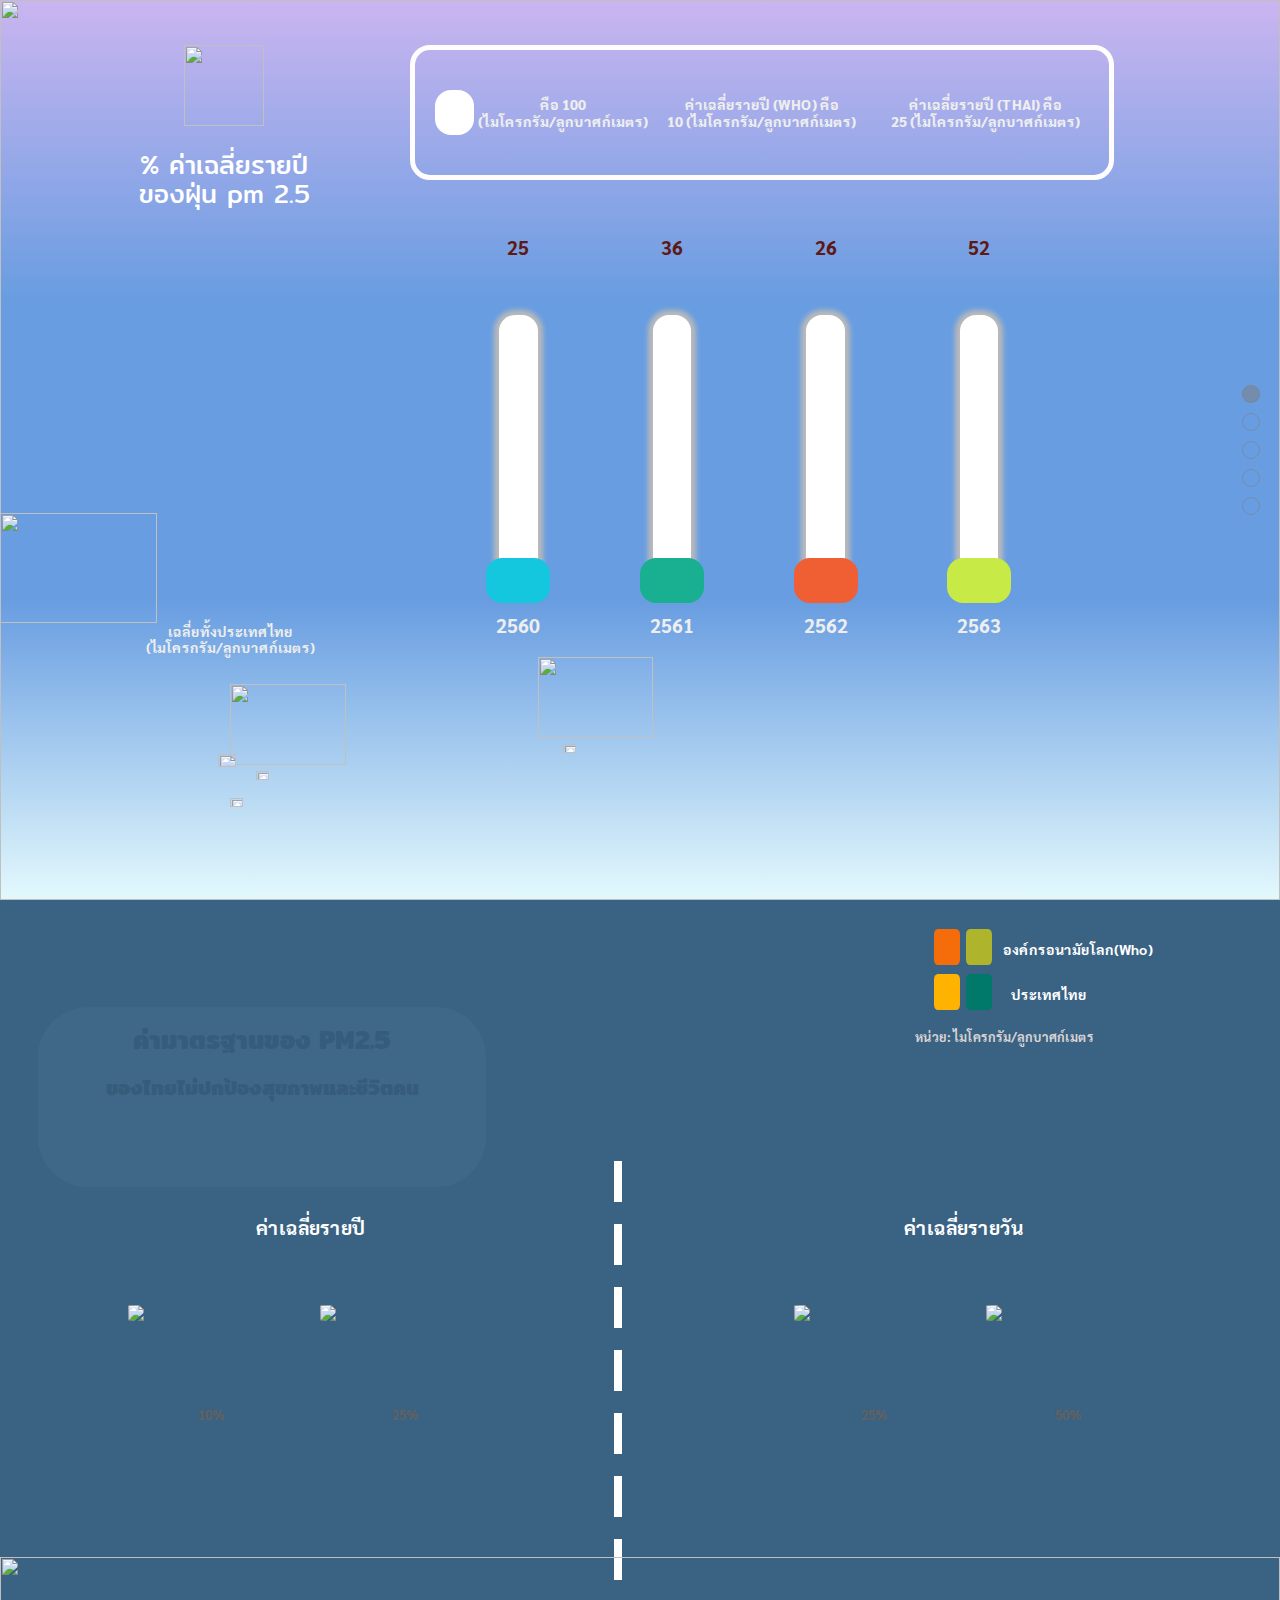
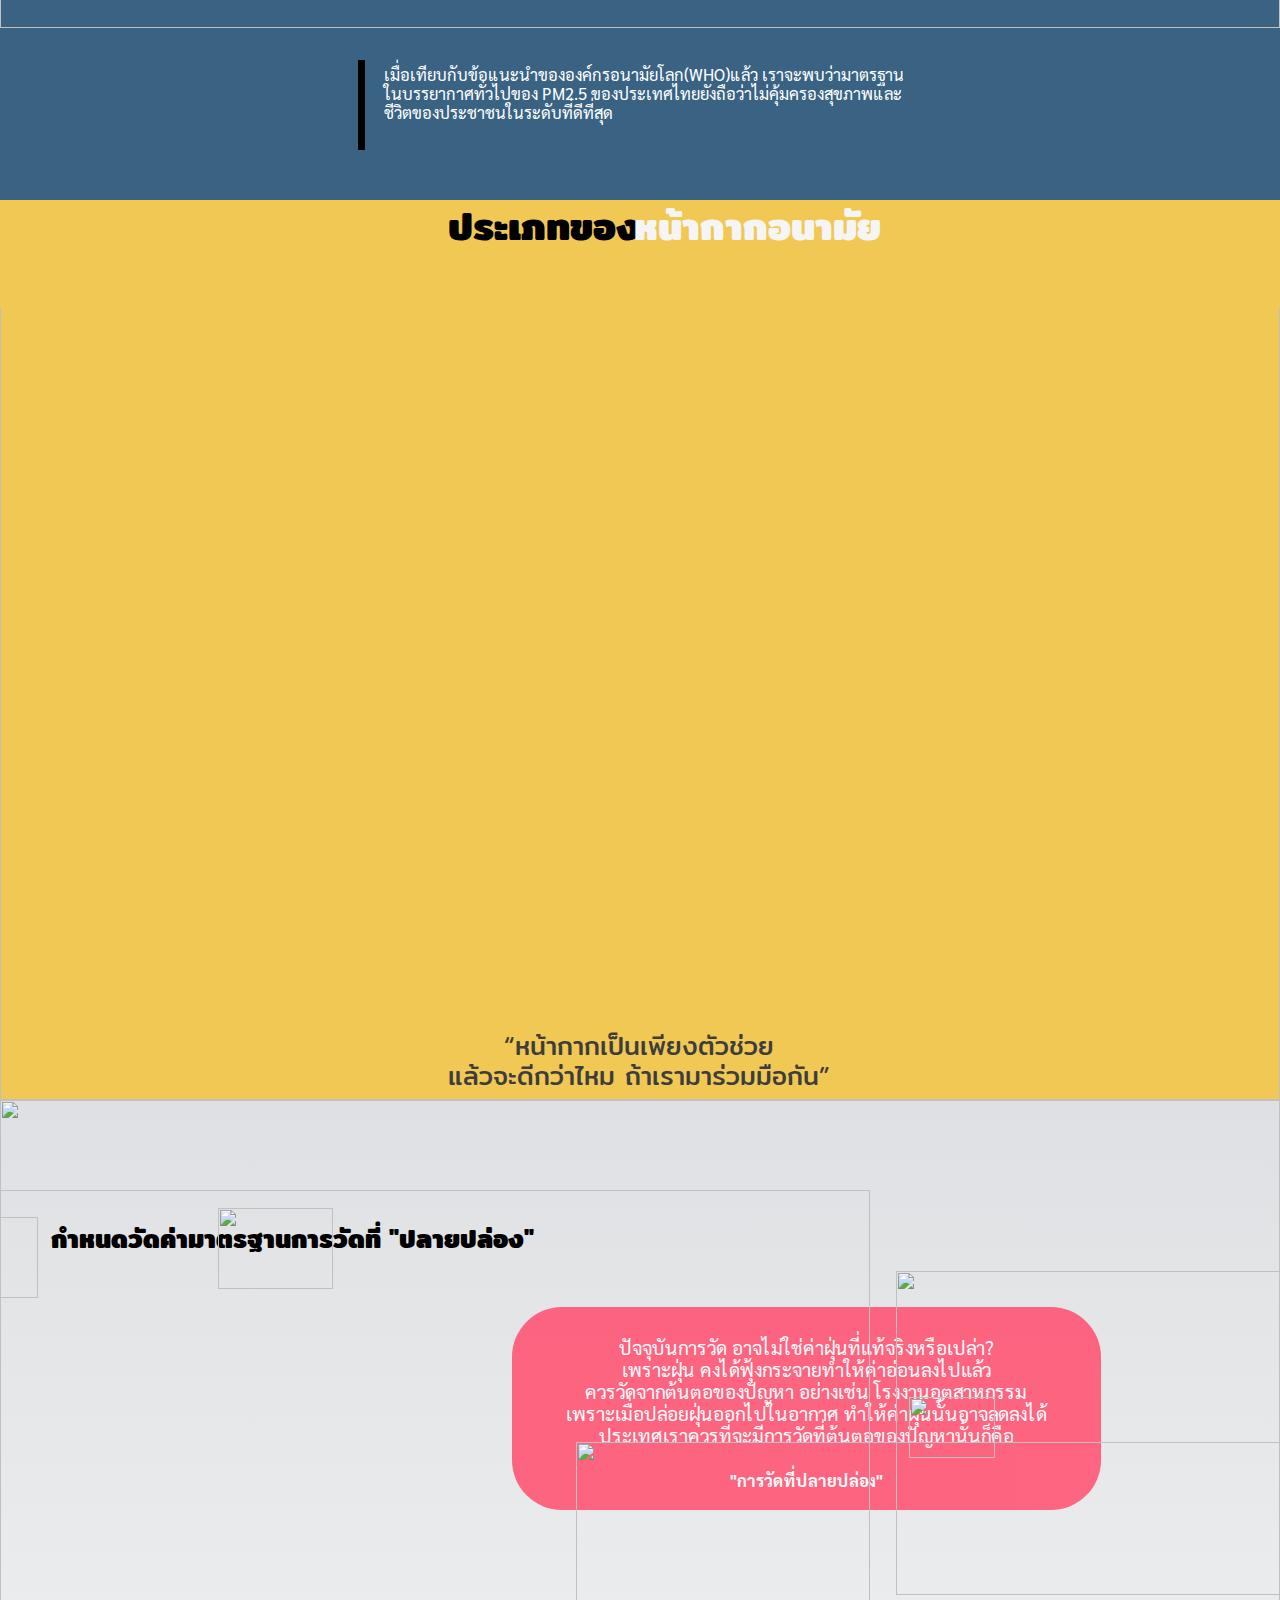
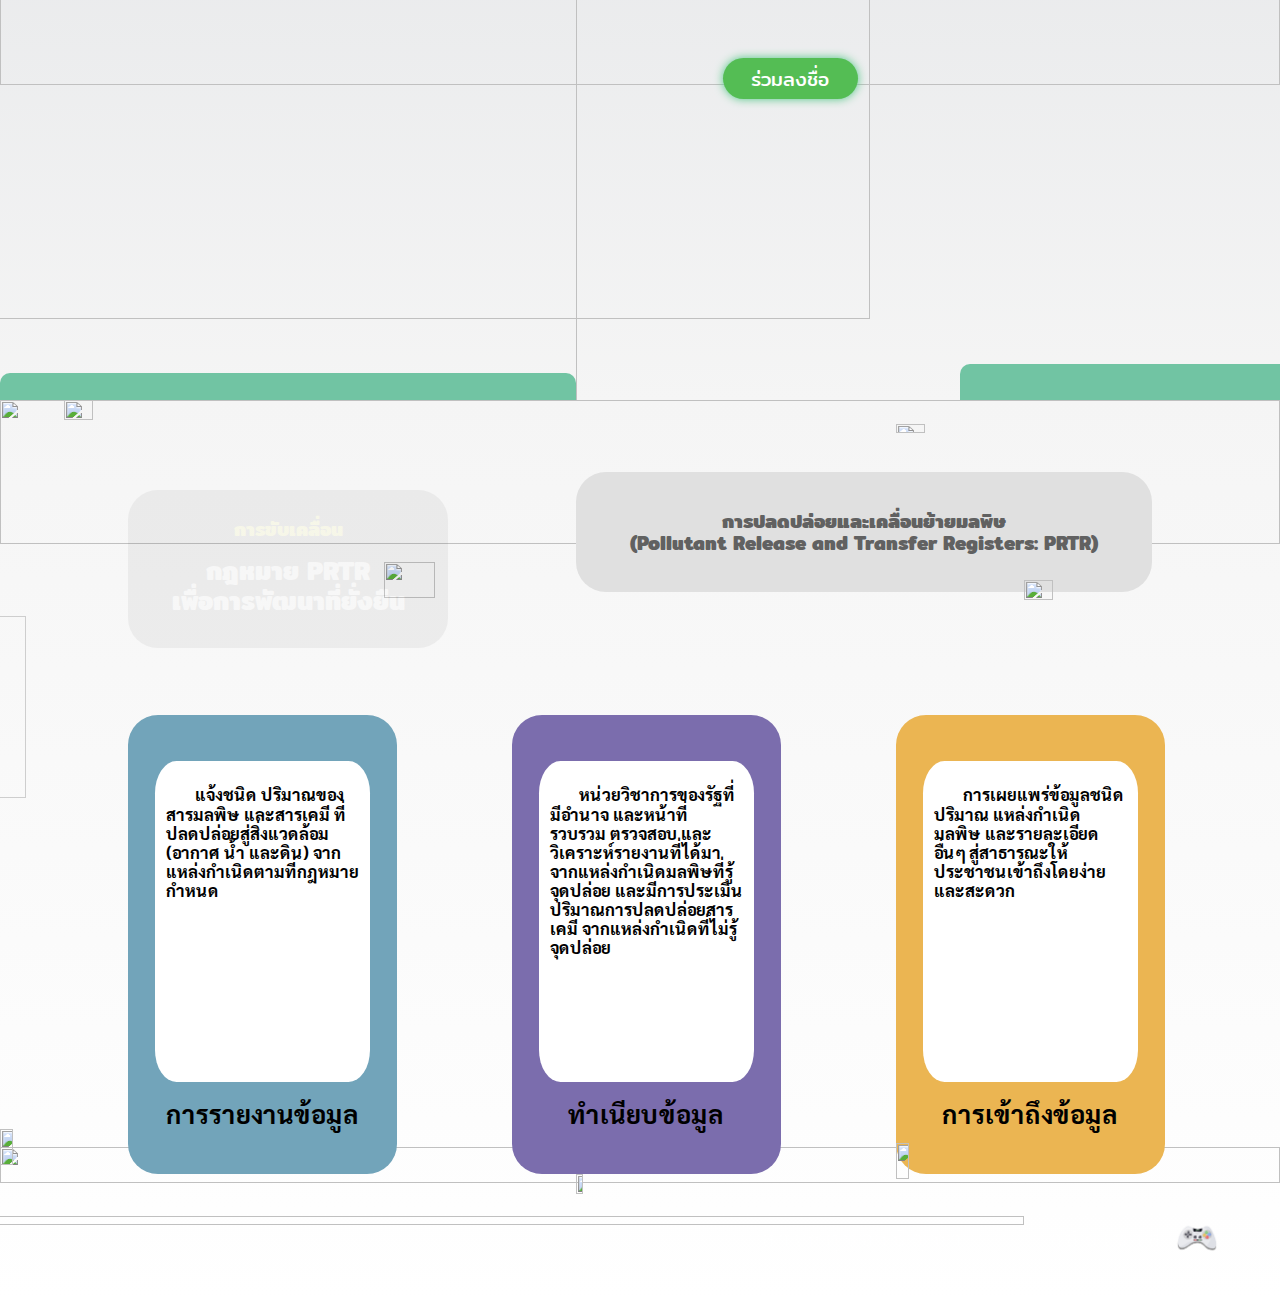
==== commit d4cac28c: "page 6" ====
--- a/landing/page2.html
+++ b/landing/page2.html
@@ -20,7 +20,7 @@
       src="https://media.discordapp.net/attachments/804012794017611807/839115662218887168/mU2UkLA.png?width=719&height=542"
       class="pic"></img>
     <div class="pic">
-      <p class="p1">ค่าเฉลี่ยของฝุ่น<br>ในปีที่ผ่านมา</p>
+      <p class="p1">% ค่าเฉลี่ยรายปี<br>ของฝุ่น pm 2.5</p>
     </div>
     <div class="pot one">
       25
@@ -35,13 +35,13 @@
       52
     </div>
     <div class="pot1 context">
-      100 (ไมโครกรัม/ลูกบาศก์เมตร)
+      คือ 100 <br>(ไมโครกรัม/ลูกบาศก์เมตร)
     </div>
     <div class="pot1 context1">
-      ค่าเฉลี่ยรายปี (WHO)<br>10 (ไมโครกรัม/ลูกบาศก์เมตร)
+      ค่าเฉลี่ยรายปี (WHO) คือ<br>10 (ไมโครกรัม/ลูกบาศก์เมตร)
     </div>
     <div class="pot1 context2">
-      ค่าเฉลี่ยรายปี (THAI)<br>25 (ไมโครกรัม/ลูกบาศก์เมตร)
+      ค่าเฉลี่ยรายปี (THAI) คือ<br>25 (ไมโครกรัม/ลูกบาศก์เมตร)
     </div>
     <div class="rec1"></div>
     <div class="rec2"></div>
@@ -65,7 +65,7 @@
     <div id="line1" style="transition: all 0.5s ease 0s; height: 5%; top:62%;"></div>
     <div id="line2" style="transition: all 0.5s ease 0s; height: 5%; top:62%;"></div>
     <div id="line3" style="transition: all 0.5s ease 0s; height: 5%; top:62%;"></div>
-    <div class="pot wordss">ค่าเฉลี่ยรายปี<br>(ไมโครกรัม/ลูกบาศก์เมตร)</div>
+    <div class="pot wordss">เฉลี่ยทั้งประเทศไทย<br>(ไมโครกรัม/ลูกบาศก์เมตร)</div>
     <img class="bgground"
       src="https://cdn.discordapp.com/attachments/798606239537954816/845746681319915540/ground.png"><img>
     <img class="sign" src="https://cdn.discordapp.com/attachments/798606239537954816/845746681906856007/sign.png"><img>
--- a/landing/css/main.css
+++ b/landing/css/main.css
@@ -11,7 +11,6 @@
   src: url(FC-Minimal/FC_Minimal_Regular.ttf);
 
 }
-
 *{
   font-family: 'Sarabun', sans-serif;
 
@@ -341,8 +340,8 @@
   flex-direction: row;
   z-index: 999;
 	position: relative;
-	padding: 1rem 3rem;
-	font-size: 1rem;
+	padding: 1rem 2em;
+	font-size: 1.3rem;
 	color: var(--inv);
 	letter-spacing: 0.3rem;
 	text-transform: uppercase;
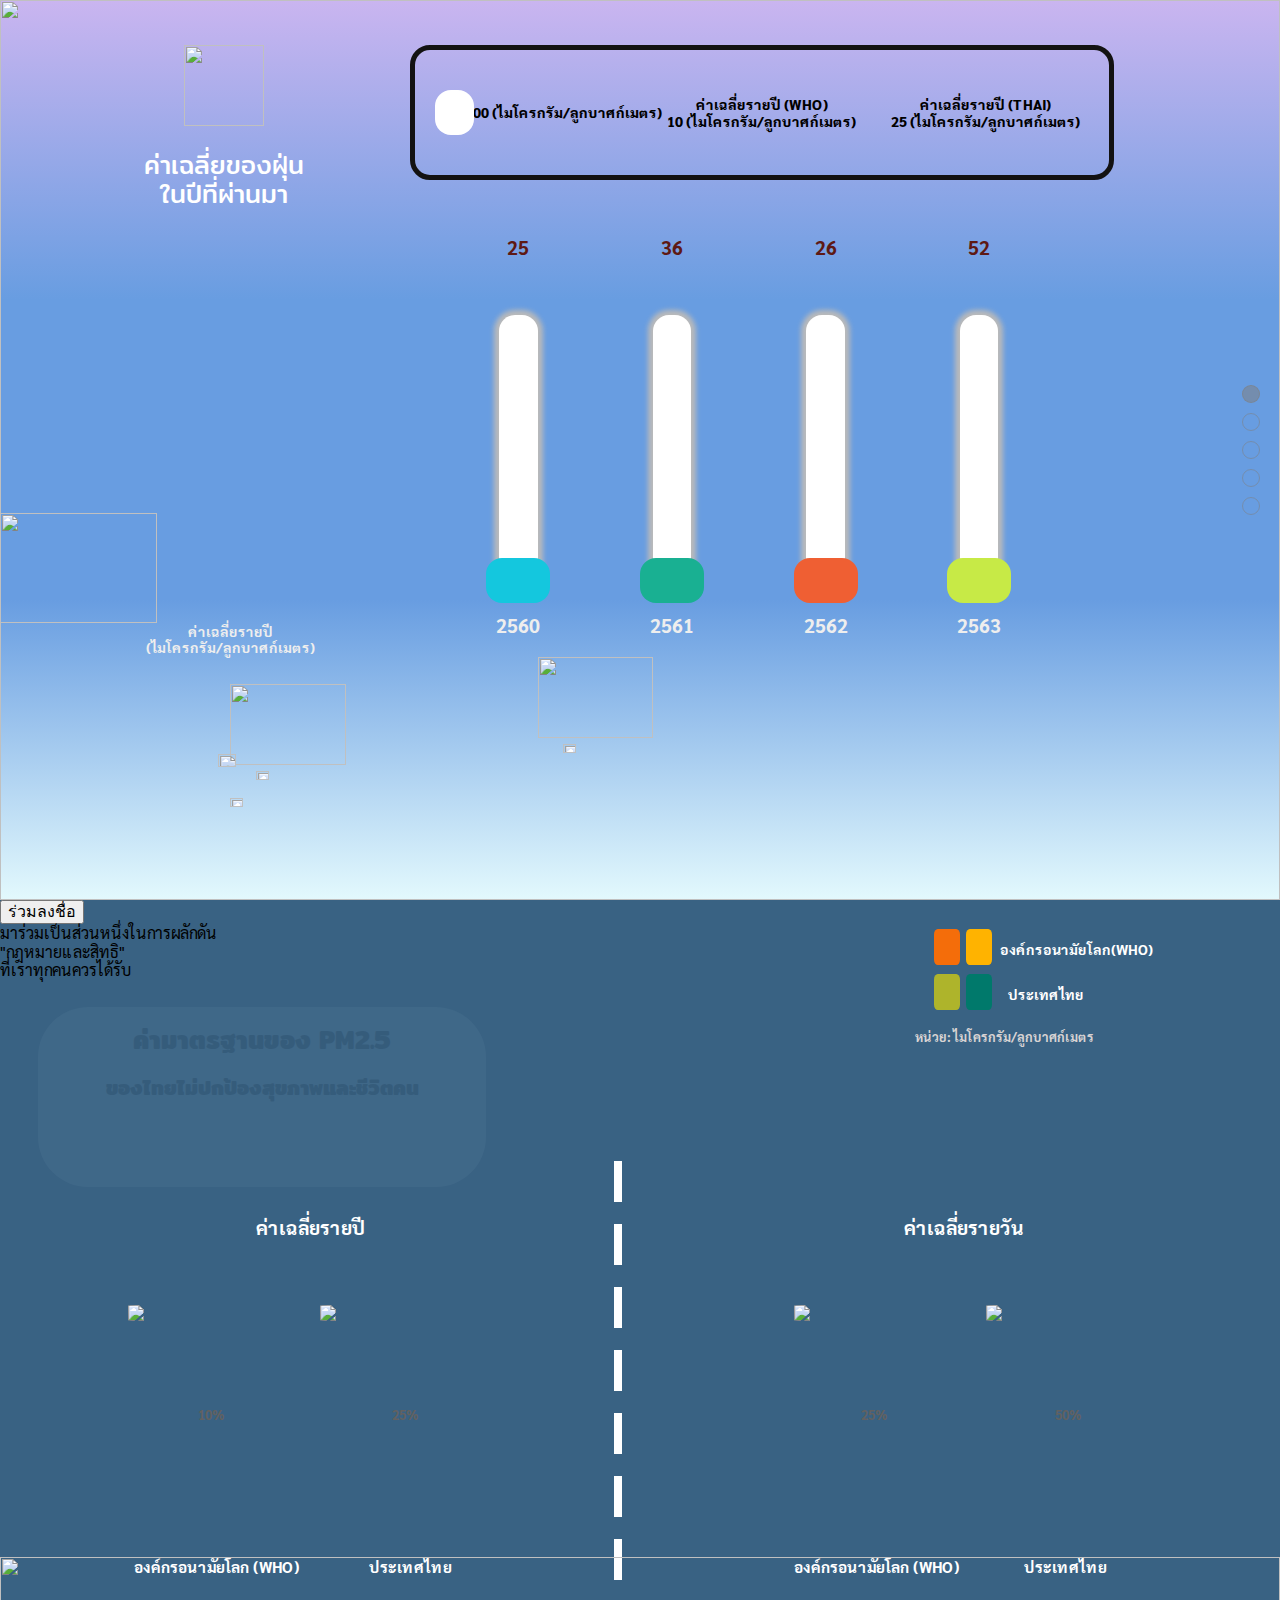
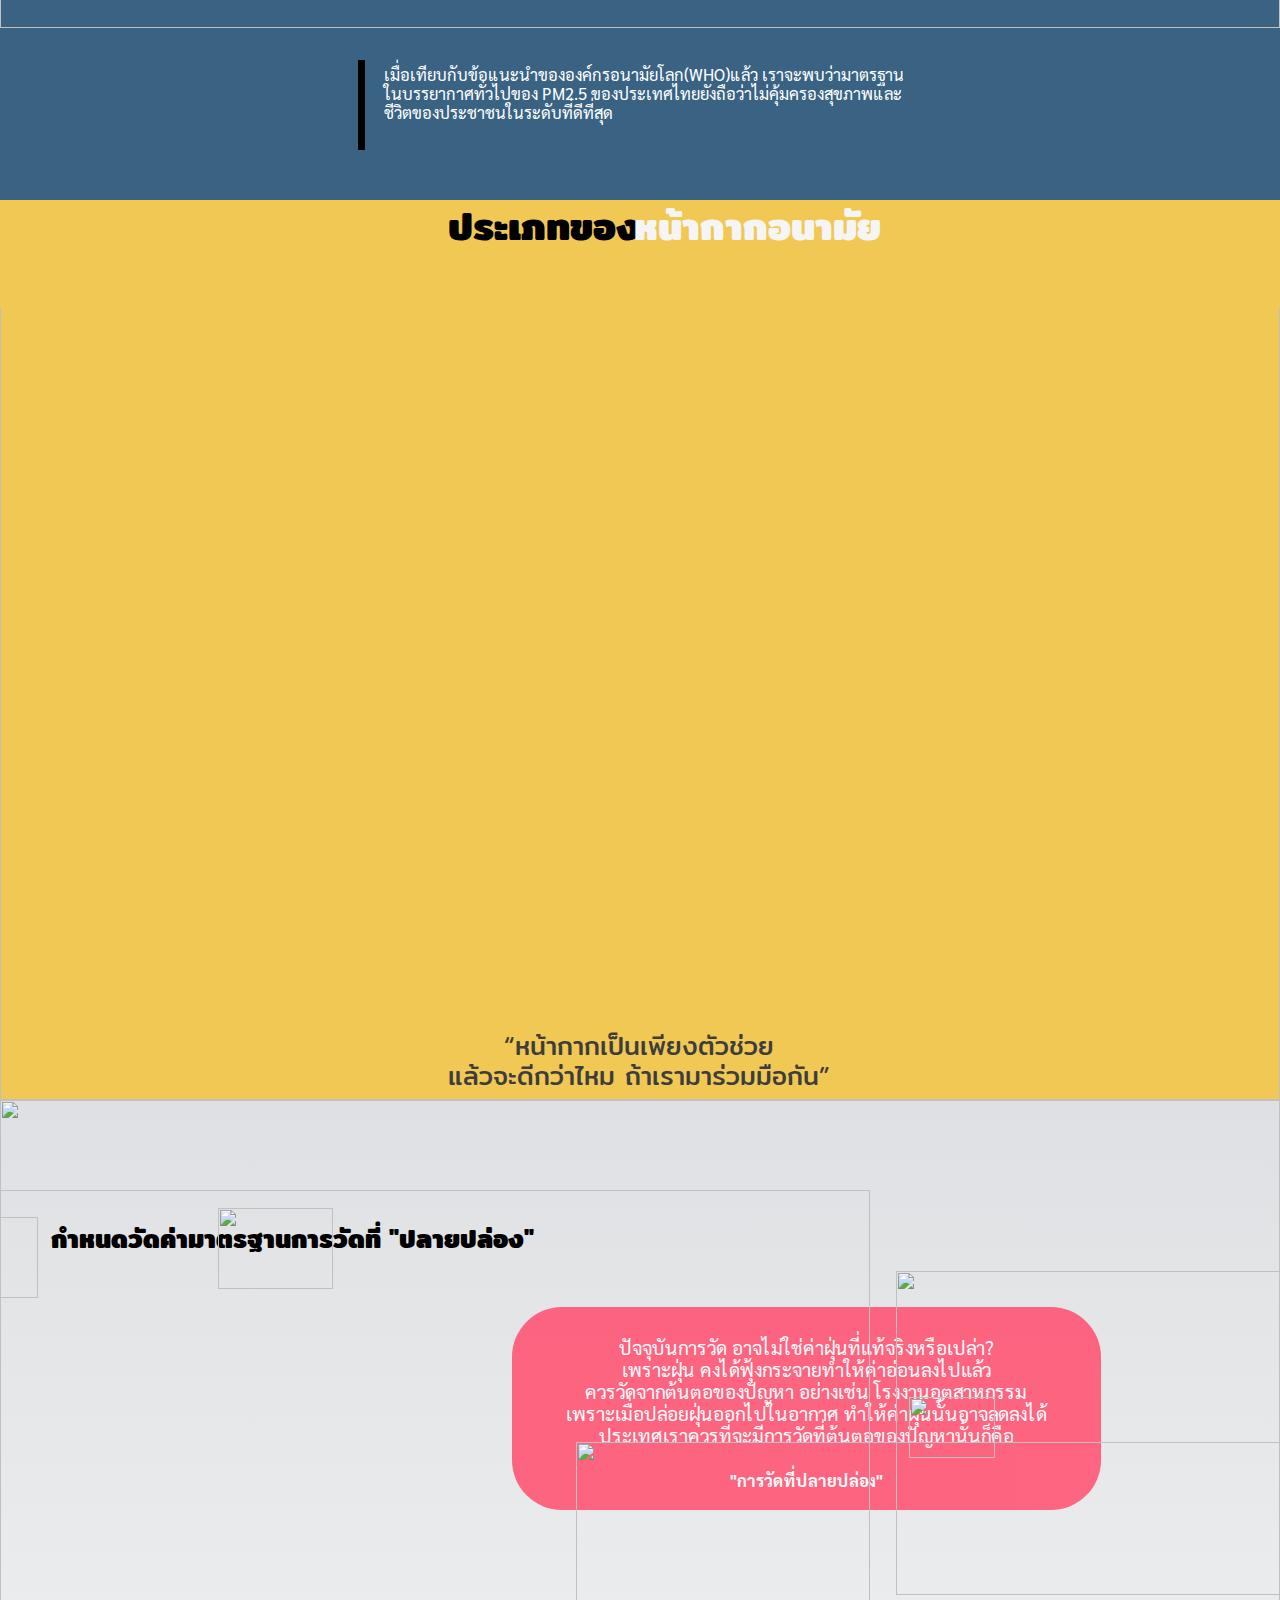
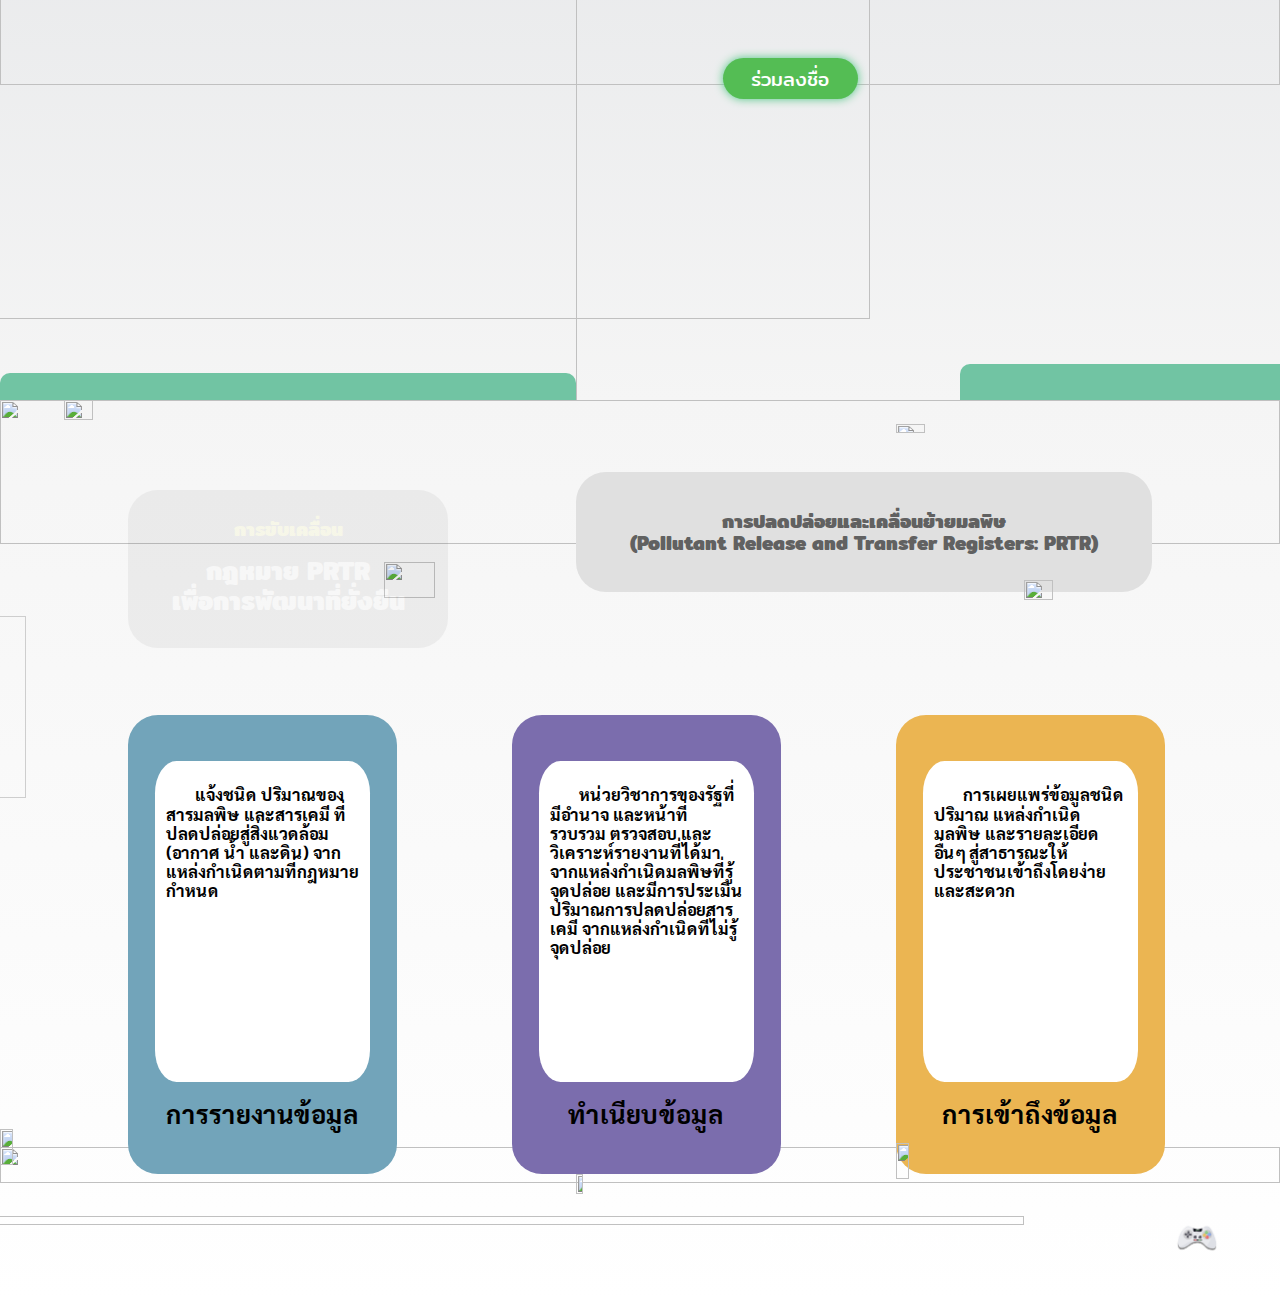
==== commit 667ffac9: "p7" ====
--- a/landing/page2.html
+++ b/landing/page2.html
@@ -20,7 +20,7 @@
       src="https://media.discordapp.net/attachments/804012794017611807/839115662218887168/mU2UkLA.png?width=719&height=542"
       class="pic"></img>
     <div class="pic">
-      <p class="p1">% ค่าเฉลี่ยรายปี<br>ของฝุ่น pm 2.5</p>
+      <p class="p1">ค่าเฉลี่ยของฝุ่น<br>ในปีที่ผ่านมา</p>
     </div>
     <div class="pot one">
       25
@@ -35,13 +35,13 @@
       52
     </div>
     <div class="pot1 context">
-      คือ 100 <br>(ไมโครกรัม/ลูกบาศก์เมตร)
+      100 (ไมโครกรัม/ลูกบาศก์เมตร)
     </div>
     <div class="pot1 context1">
-      ค่าเฉลี่ยรายปี (WHO) คือ<br>10 (ไมโครกรัม/ลูกบาศก์เมตร)
+      ค่าเฉลี่ยรายปี (WHO)<br>10 (ไมโครกรัม/ลูกบาศก์เมตร)
     </div>
     <div class="pot1 context2">
-      ค่าเฉลี่ยรายปี (THAI) คือ<br>25 (ไมโครกรัม/ลูกบาศก์เมตร)
+      ค่าเฉลี่ยรายปี (THAI)<br>25 (ไมโครกรัม/ลูกบาศก์เมตร)
     </div>
     <div class="rec1"></div>
     <div class="rec2"></div>
@@ -65,7 +65,7 @@
     <div id="line1" style="transition: all 0.5s ease 0s; height: 5%; top:62%;"></div>
     <div id="line2" style="transition: all 0.5s ease 0s; height: 5%; top:62%;"></div>
     <div id="line3" style="transition: all 0.5s ease 0s; height: 5%; top:62%;"></div>
-    <div class="pot wordss">เฉลี่ยทั้งประเทศไทย<br>(ไมโครกรัม/ลูกบาศก์เมตร)</div>
+    <div class="pot wordss">ค่าเฉลี่ยรายปี<br>(ไมโครกรัม/ลูกบาศก์เมตร)</div>
     <img class="bgground"
       src="https://cdn.discordapp.com/attachments/798606239537954816/845746681319915540/ground.png"><img>
     <img class="sign" src="https://cdn.discordapp.com/attachments/798606239537954816/845746681906856007/sign.png"><img>
@@ -83,32 +83,42 @@
       <h1 id="head1" style="transition : 1s; top:10%; opacity: 5%;">ค่ามาตรฐานของ PM2.5<br>
         <p id="titlel2">ของไทยไม่ปกป้องสุขภาพและชีวิตคน</p>
       </h1>
-      <p id="orage"></p>
-      <p id="green"></p>
-      <p id="world1">องค์กรอนามัยโลก(Who)</p>
-      <p id="yellow"></p>
-      <p id="blue"></p>
-      <p id="world2">ประเทศไทย</p>
-      <div id="rect1"></div>
       <div id="rect2" style="top: 29%; left: 48%;"></div>
       <div id="rect2" style="top: 36%; left: 48%;"></div>
       <div id="rect2" style="top: 43%; left: 48%;"></div>
       <div id="rect2" style="top: 50%; left: 48%;"></div>
       <div id="rect2" style="top: 57%; left: 48%;"></div>
       <div id="rect2" style="top: 64%; left: 48%;"></div>
-      <div id="rect2" style="top: 71%; left: 48%;"></div>
+      <div id="rect2" style="top: 71%; left: 48%;"></div> 
+      <p id="orage"></p>
+      <p id="yellow"></p>
+      <p id="world1">องค์กรอนามัยโลก(WHO)</p>
+      <p id="green"></p>
+      <p id="blue"></p>
+      <p id="world2">ประเทศไทย</p>
+      <div id="rect1"></div>
+      <div id="tap"></div>
+      <button class="passagee2"
+      onclick="window.location.href='https://act.greenpeace.org/page/49928/petition/1?ea.tracking.id=Planet4&utm_campaign=Right-to-Clean-Air-2019&utm_source=Planet4&utm_medium=Planet4&utm_content=Button&utm_term=Visitor&_ga=2.77288021.131570860.1618659009-2127570202.1613467745'">ร่วมลงชื่อ</button>
       <span id="text1">เมื่อเทียบกับข้อแนะนําขององค์กรอนามัยโลก(WHO)แล้ว เราจะพบว่ามาตรฐาน<br>
         ในบรรยากาศทั่วไปของ PM2.5 ของประเทศไทยยังถือว่าไม่คุ้มครองสุขภาพและ<br>ชีวิตของประชาชนในระดับที่ดีที่สุด</span>
+      <div id="textt2">มาร่วมเป็นส่วนหนึ่งในการผลักดัน<br>"กฎหมายและสิทธิ"<br>ที่เราทุกคนควรได้รับ</div>
+      <div class="box_out"></div>
+      <div class="box_in"></div>
       <p id="world3">ค่าเฉลี่ยรายปี</p>
+      <p id="thai1">ประเทศไทย</p>
+      <p id="who1">องค์กรอนามัยโลก (WHO)</p>
+      <p id="thai2">ประเทศไทย</p>
+      <p id="who2">องค์กรอนามัยโลก (WHO)</p>
       <p id="world6">10%</p>
       <img src="https://media.discordapp.net/attachments/798606239537954816/832127924551286804/10.png"
         class="img7"></img>
       <p id="world7">25%</p>
-      <img src="https://media.discordapp.net/attachments/798606239537954816/832127957828763658/25.png"
+      <img src="https://cdn.discordapp.com/attachments/798606239537954816/832127960786010132/25-2.png"
         class="img8"></img>
       <p id="world4">ค่าเฉลี่ยรายวัน</p>
       <p id="world8">25%</p>
-      <img src="https://cdn.discordapp.com/attachments/798606239537954816/832127960786010132/25-2.png"
+      <img src="https://media.discordapp.net/attachments/798606239537954816/832127957828763658/25.png"
         class="img10"></img>
       <p id="world9">50%</p>
       <img src="https://cdn.discordapp.com/attachments/798606239537954816/832127962362937354/50.png"
--- a/landing/css/main.css
+++ b/landing/css/main.css
@@ -1434,127 +1434,7 @@
   background-image:linear-gradient(#cab5f0,#689de1,#689de1,#e3f9fd);
   position: relative;
   overflow: hidden;
-}
-@keyframes color {
-        0% {
-            background-color: #14c7de;
-        }
-
-        5% {
-            background-color: rgb(54, 204, 209);
-        }
-
-        10% {
-            background-color: rgb(53, 162, 235);
-        }
-
-        15% {
-            background-color: rgb(15, 96, 218);
-        }
-
-        20% {
-            background-color: rgb(42, 103, 196);
-        }
-
-        25% {
-            background-color: rgb(53, 162, 235);
-        }
-
-        30% {
-            background-color: rgb(54, 204, 209);
-        }
-    }
-
-    @keyframes color1 {
-        0% {
-            background-color: #19b092;
-        }
-
-        5% {
-            background-color: rgb(8, 243, 165);
-        }
-
-        10% {
-            background-color: rgb(9, 136, 115);
-        }
-
-        15% {
-            background-color: rgb(14, 161, 137);
-        }
-
-        20% {
-            background-color: rgb(9, 136, 115);
-        }
-
-        25% {
-            background-color: rgb(8, 243, 165);
-        }
-
-        30% {
-            background-color: #19b092;
-        }
-    }
-
-    @keyframes color2 {
-        0% {
-            background-color: #e79278;
-        }
-
-        5% {
-            background-color: rgb(228, 112, 35);
-        }
-
-        10% {
-            background-color: rgb(212, 77, 14);
-        }
-
-        15% {
-            background-color: rgb(223, 70, 43);
-        }
-
-        20% {
-            background-color: rgb(212, 77, 14);
-        }
-
-        25% {
-            background-color: rgb(228, 112, 35);
-        }
-
-        30% {
-            background-color: #e79278;
-        }
-    }
-
-    @keyframes color3 {
-        0% {
-            background-color: #C7EA46;
-        }
-
-        5% {
-            background-color: rgb(243, 239, 26);
-        }
-
-        10% {
-            background-color: rgb(158, 156, 40);
-        }
-
-        15% {
-            background-color: rgb(185, 197, 10);
-        }
-
-        20% {
-            background-color: rgb(199, 196, 38);
-        }
-
-        25% {
-            background-color: rgb(243, 239, 26);
-        }
-
-        30% {
-            background-color: #C7EA46;
-        }
-    }
-
+}   
 .pic{
   display: flex;
   justify-content: center;
@@ -1669,7 +1549,7 @@
 .context{
   top:-7.5%;
   left: 30%;
-  color: #eee;
+  color: #000;
   font-size: 1.1vw;
   font-weight: 900;
   text-align: center;
@@ -1677,11 +1557,11 @@
 .context1{
   top:5%;
   right: 13%;
-  color: #eee;
+  color: #000;
   font-size: 1.1vw;
   font-weight: 900;
   text-align: center;
-  border: 5px solid rgb(255, 252, 252);
+  border: 5px solid rgb(19, 18, 18);
   height: 15%;
   width: 55%;
   padding: 10px;
@@ -1690,7 +1570,7 @@
 .context2{
   top:-7.5%;
   left: 63%;
-  color: #eee;
+  color: #000;
   font-size: 1.1vw;
   font-weight: 900;
   text-align: center;
@@ -1698,7 +1578,7 @@
 .context3{
   top:4%;
   right: 13%;
-  color: #eee;
+  color: #000;
   font-size: 1.1vw;
   font-weight: 200;
   text-align: center;
@@ -1791,9 +1671,6 @@
         background: #14c7de;
         left: 38%;
         z-index: 100;
-        animation-name: color;
-        animation-duration: 50s;
-        animation-iteration-count: infinite;
     }
 
     #line1 {
@@ -1803,9 +1680,6 @@
         background: #19b092;
         left: 50%;
         z-index: 100;
-        animation-name: color1;
-        animation-duration: 50s;
-        animation-iteration-count: infinite;
     }
 
     #line2 {
@@ -1815,9 +1689,6 @@
         background: #ef5f33;
         left: 62%;
         z-index: 100;
-        animation-name: color2;
-        animation-duration: 50s;
-        animation-iteration-count: infinite;
     }
 
     #line3 {
@@ -1827,9 +1698,6 @@
         background: #C7EA46;
         left: 74%;
         z-index: 100;
-        animation-name: color3;
-        animation-duration: 50s;
-        animation-iteration-count: infinite;
     }
 
 .image1 {
@@ -2039,6 +1907,44 @@
   background-color: rgb(73, 170, 86);
   cursor: url(https://cur.cursors-4u.net/games/gam-4/gam308.cur), auto !important;
 }
+
+
+#thai1{
+  font-size: 1.2vw;
+  position: absolute;
+  top: 71.5%;
+  left: 28.8%;
+  color: white;
+  font-weight: bolder;
+  z-index: 10;
+}
+#thai2{
+  font-size: 1.2vw;
+  position: absolute;
+  top: 71.5%;
+  right: 13.5%;
+  color: white;
+  font-weight: bolder;
+  z-index: 10;
+}
+#who1{
+  font-size: 1.2vw;
+  position: absolute;
+  top: 71.5%;
+  left: 10.5%;
+  color: white;
+  font-weight: bolder;
+  z-index: 10;
+}
+#who2{
+  font-size: 1.2vw;
+  position: absolute;
+  top: 71.5%;
+  right: 25%;
+  color: white;
+  font-weight: bolder;
+  z-index: 10;
+}
 #orage {
   border-radius: 15%;
   background: #f46d0a;
@@ -2052,20 +1958,20 @@
   border-radius: 15%;
   background: #aeb42b;
   position: absolute;
+  top: 6%;
+  right: 25%;
+  width: 2%;
+  height: 4%;
+}
+#yellow {
+  border-radius: 15%;
+  background: #ffb300;
+  position: absolute;
   top: 1%;
   right: 22.5%;
   width: 2%;
   height: 4%;
 }
-#yellow {
-  border-radius: 15%;
-  background: #ffb300;
-  position: absolute;
-  top: 6%;
-  right: 25%;
-  width: 2%;
-  height: 4%;
-}
 #blue {
   border-radius: 15%;
   background: #00796b;
@@ -2087,7 +1993,7 @@
   font-size: 1.1vw;
   position: absolute;
   top: 8%;
-  right: 15.1%;
+  right: 15.3%;
   color: #fff;
   font-weight: bolder;
 }
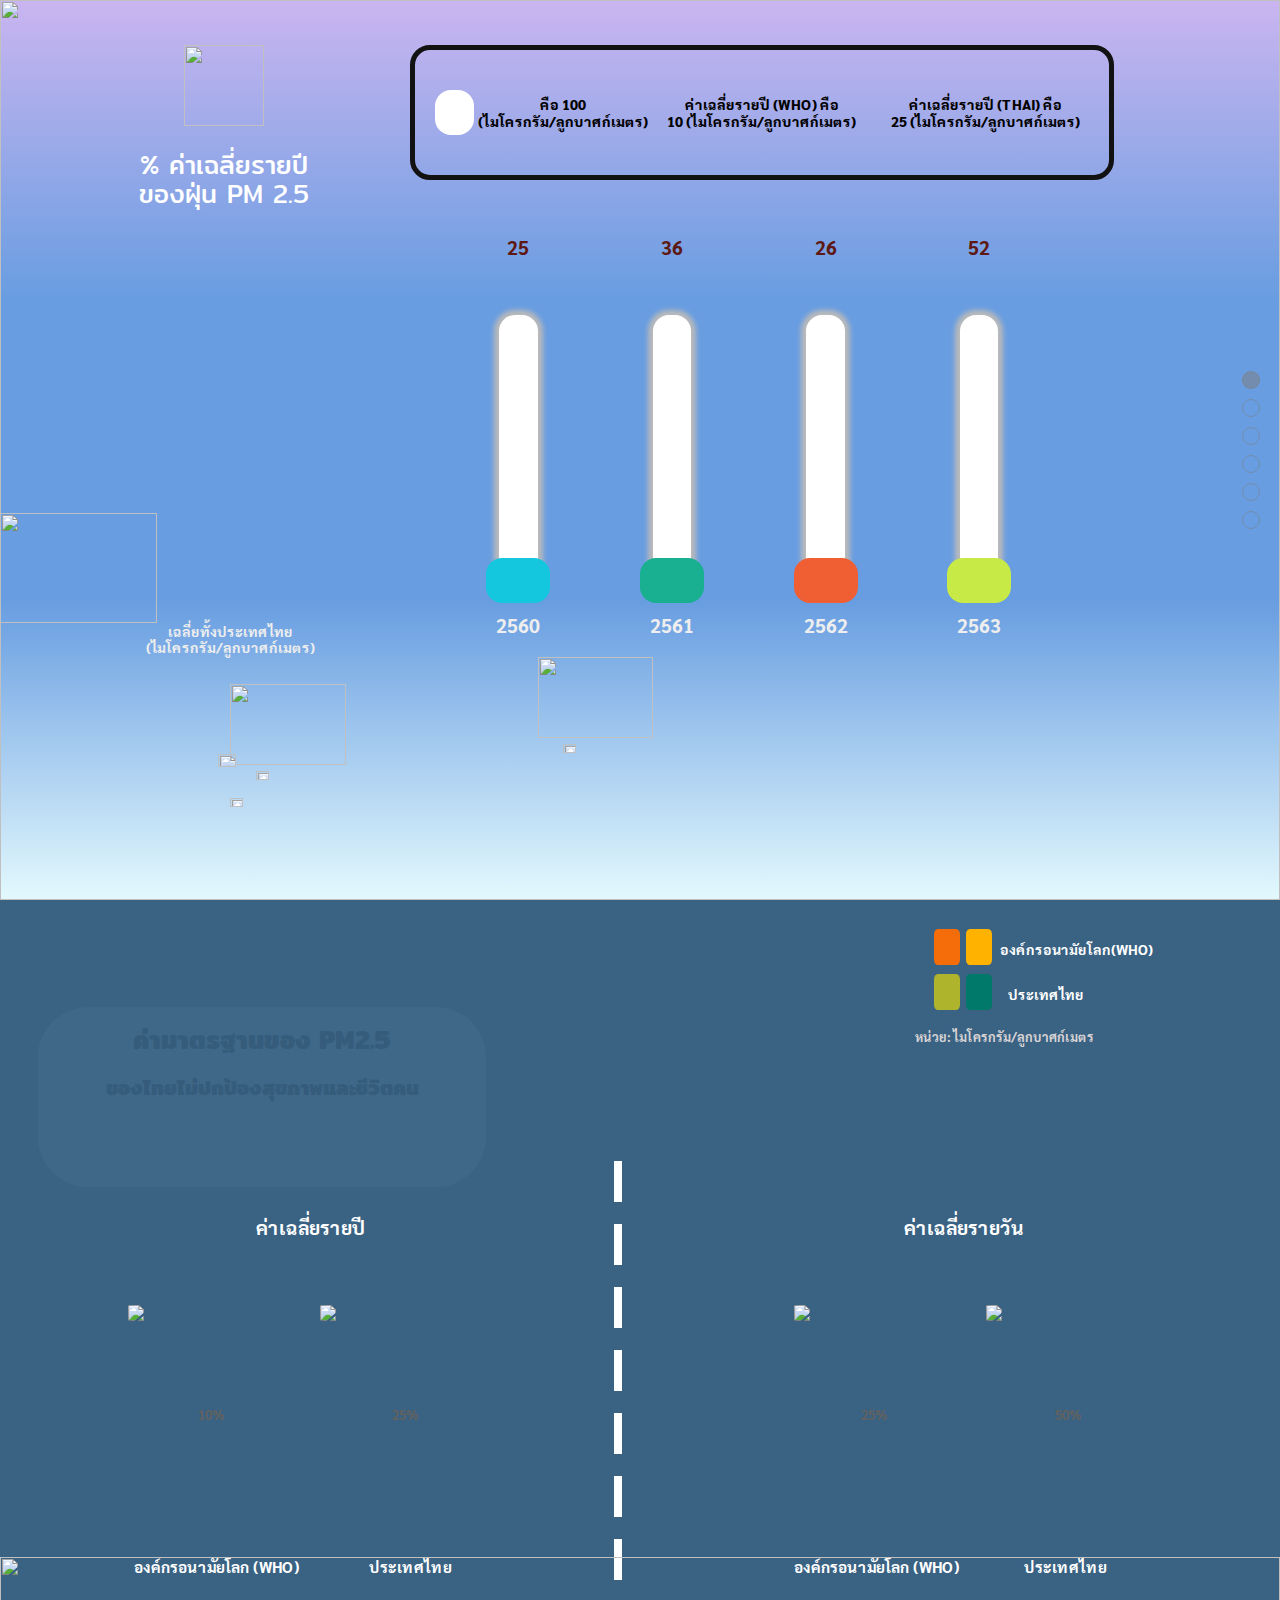
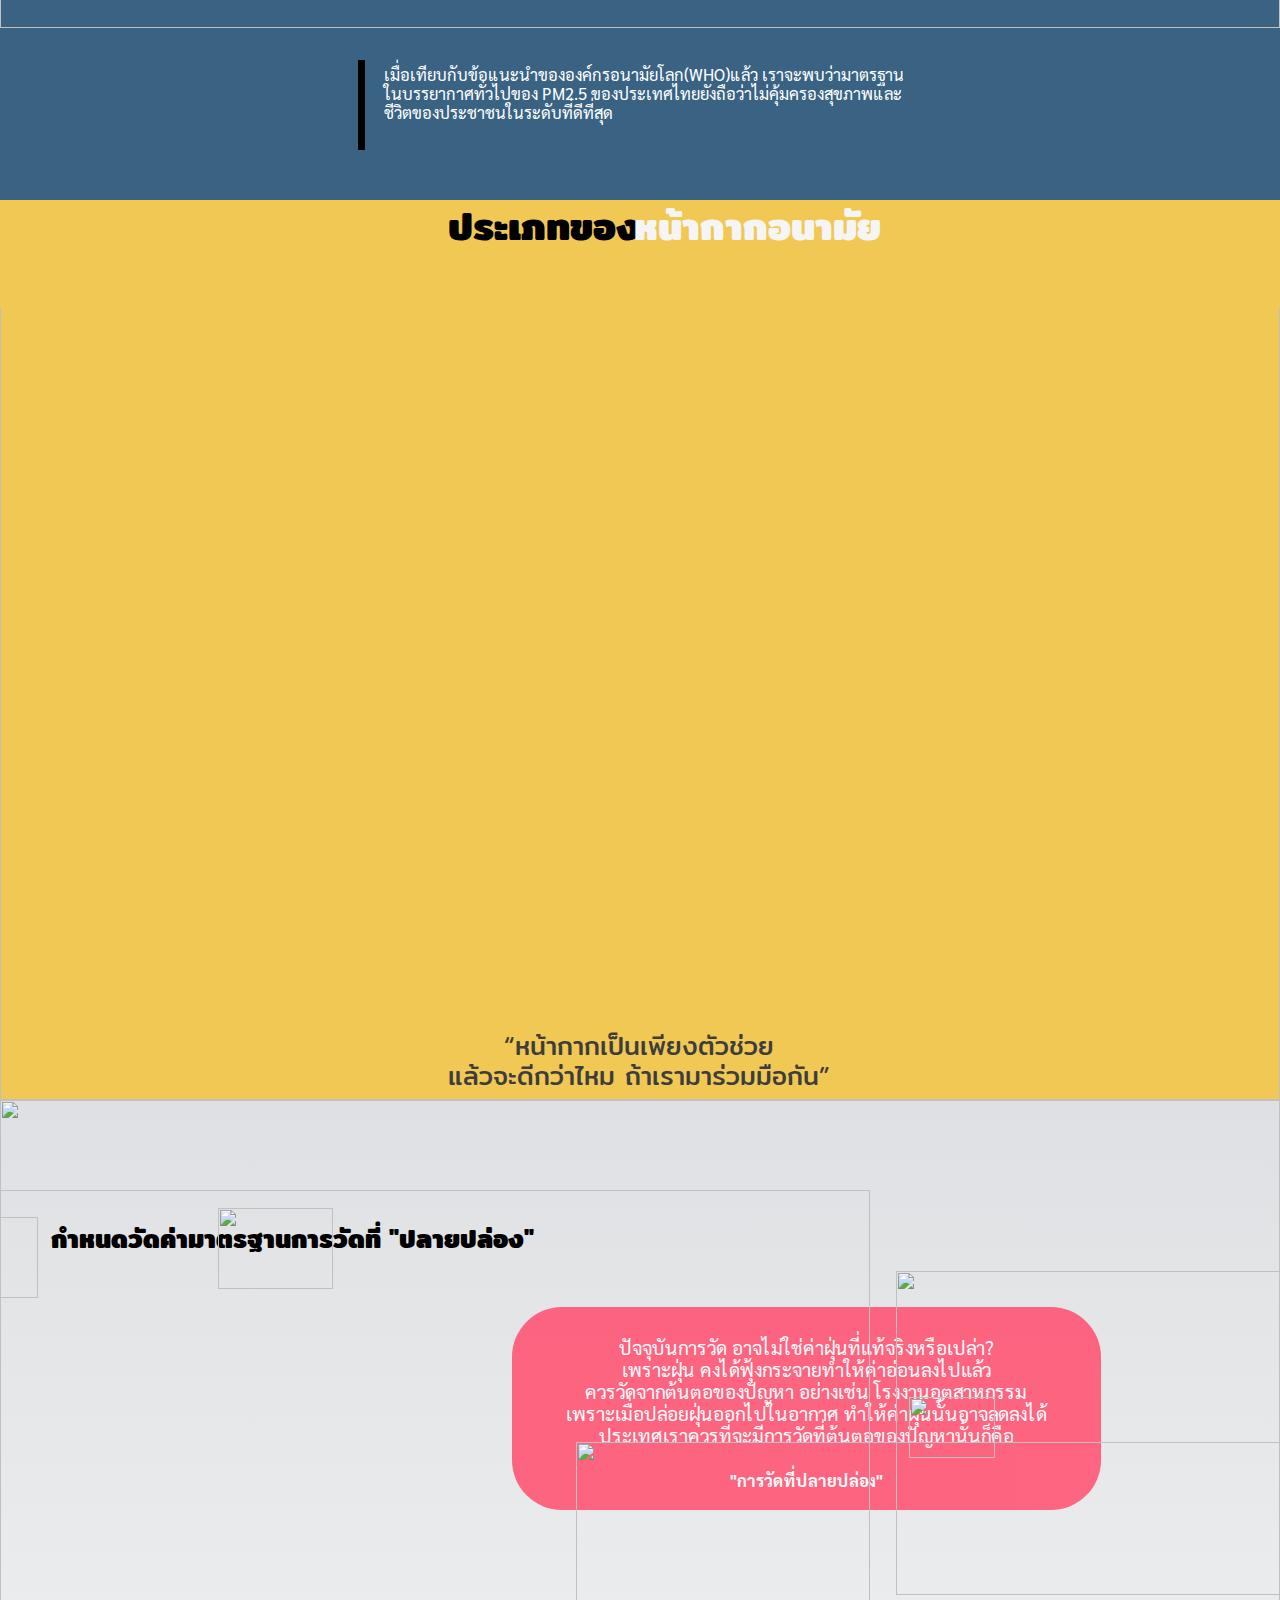
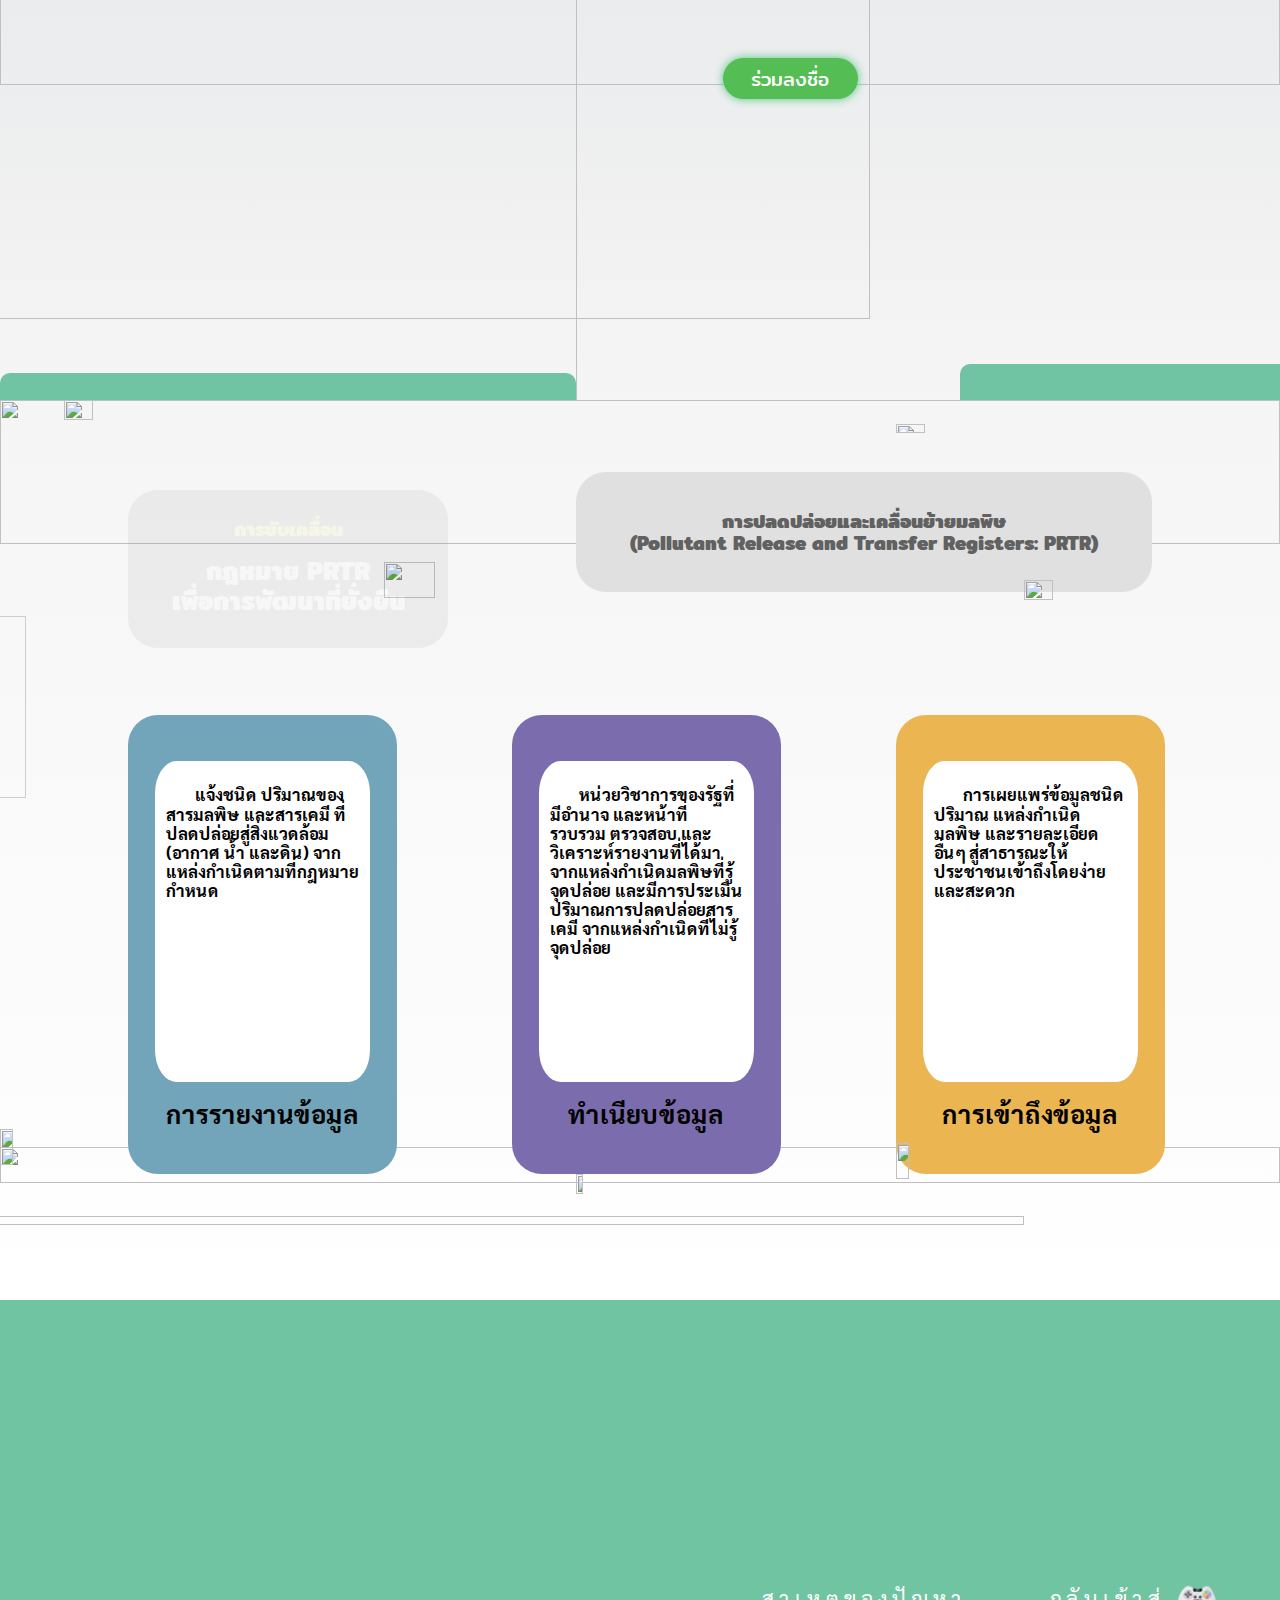
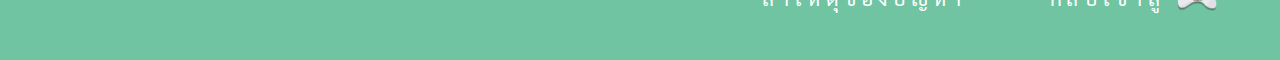
==== commit 7deb1df6: "Merge branch 'main' of https://github.com/peeratop02/Live-with-Dust" ====
--- a/landing/page2.html
+++ b/landing/page2.html
@@ -20,7 +20,7 @@
       src="https://media.discordapp.net/attachments/804012794017611807/839115662218887168/mU2UkLA.png?width=719&height=542"
       class="pic"></img>
     <div class="pic">
-      <p class="p1">ค่าเฉลี่ยของฝุ่น<br>ในปีที่ผ่านมา</p>
+      <p class="p1">% ค่าเฉลี่ยรายปี<br>ของฝุ่น PM 2.5</p>
     </div>
     <div class="pot one">
       25
@@ -35,13 +35,13 @@
       52
     </div>
     <div class="pot1 context">
-      100 (ไมโครกรัม/ลูกบาศก์เมตร)
+      คือ 100 <br>(ไมโครกรัม/ลูกบาศก์เมตร)
     </div>
     <div class="pot1 context1">
-      ค่าเฉลี่ยรายปี (WHO)<br>10 (ไมโครกรัม/ลูกบาศก์เมตร)
+      ค่าเฉลี่ยรายปี (WHO) คือ<br>10 (ไมโครกรัม/ลูกบาศก์เมตร)
     </div>
     <div class="pot1 context2">
-      ค่าเฉลี่ยรายปี (THAI)<br>25 (ไมโครกรัม/ลูกบาศก์เมตร)
+      ค่าเฉลี่ยรายปี (THAI) คือ<br>25 (ไมโครกรัม/ลูกบาศก์เมตร)
     </div>
     <div class="rec1"></div>
     <div class="rec2"></div>
@@ -65,7 +65,7 @@
     <div id="line1" style="transition: all 0.5s ease 0s; height: 5%; top:62%;"></div>
     <div id="line2" style="transition: all 0.5s ease 0s; height: 5%; top:62%;"></div>
     <div id="line3" style="transition: all 0.5s ease 0s; height: 5%; top:62%;"></div>
-    <div class="pot wordss">ค่าเฉลี่ยรายปี<br>(ไมโครกรัม/ลูกบาศก์เมตร)</div>
+    <div class="pot wordss">เฉลี่ยทั้งประเทศไทย<br>(ไมโครกรัม/ลูกบาศก์เมตร)</div>
     <img class="bgground"
       src="https://cdn.discordapp.com/attachments/798606239537954816/845746681319915540/ground.png"><img>
     <img class="sign" src="https://cdn.discordapp.com/attachments/798606239537954816/845746681906856007/sign.png"><img>
@@ -98,11 +98,10 @@
       <p id="world2">ประเทศไทย</p>
       <div id="rect1"></div>
       <div id="tap"></div>
-      <button class="passagee2"
-      onclick="window.location.href='https://act.greenpeace.org/page/49928/petition/1?ea.tracking.id=Planet4&utm_campaign=Right-to-Clean-Air-2019&utm_source=Planet4&utm_medium=Planet4&utm_content=Button&utm_term=Visitor&_ga=2.77288021.131570860.1618659009-2127570202.1613467745'">ร่วมลงชื่อ</button>
+      
       <span id="text1">เมื่อเทียบกับข้อแนะนําขององค์กรอนามัยโลก(WHO)แล้ว เราจะพบว่ามาตรฐาน<br>
         ในบรรยากาศทั่วไปของ PM2.5 ของประเทศไทยยังถือว่าไม่คุ้มครองสุขภาพและ<br>ชีวิตของประชาชนในระดับที่ดีที่สุด</span>
-      <div id="textt2">มาร่วมเป็นส่วนหนึ่งในการผลักดัน<br>"กฎหมายและสิทธิ"<br>ที่เราทุกคนควรได้รับ</div>
+
       <div class="box_out"></div>
       <div class="box_in"></div>
       <p id="world3">ค่าเฉลี่ยรายปี</p>
@@ -249,12 +248,20 @@
     </div>
     <img src="https://imgur.com/ldK9g7y.png" class="a_cloud"
       style="width:15%; height:15%; top:20%; left:80%;animation: cloudmove1 4.5s infinite alternate;"></img>
-    <!-- section buttons -->
-    <div class="buttons">
-      <div class="btn from-center"><a href="index.html" style="cursor: url(https://cur.cursors-4u.net/games/gam-4/gam308.cur), auto !important;">สาเหตุของปัญหา</a></div>
-      <div class="btn from-center"><a href="https://live-with-dust.netlify.app/" style="cursor: url(https://cur.cursors-4u.net/games/gam-4/gam308.cur), auto !important;">กลับเข้าสู่</a><div class="img-joy"></div></div>
-    </div>
-  </section>
+
+  </section>
+    <section id="page11">
+      <!-- page8 -->
+        <!-- section buttons -->
+        <div class="buttons">
+          <div class="btn from-center"><a href="index.html"
+              style="cursor: url(https://cur.cursors-4u.net/games/gam-4/gam308.cur), auto !important;">สาเหตุของปัญหา</a></div>
+          <div class="btn from-center"><a href="https://live-with-dust.netlify.app/"
+              style="cursor: url(https://cur.cursors-4u.net/games/gam-4/gam308.cur), auto !important;">กลับเข้าสู่</a>
+            <div class="img-joy"></div>
+          </div>
+        </div>
+    </section>
   <script>
     feather.replace()
     console.log("hello");
--- a/landing/css/main.css
+++ b/landing/css/main.css
@@ -2747,3 +2747,9 @@
 .a_cloud{
   position: absolute;
 }
+#page11{
+  background:#70c4a2;
+  position: relative;
+  overflow: hidden;
+  height: 40vh;
+}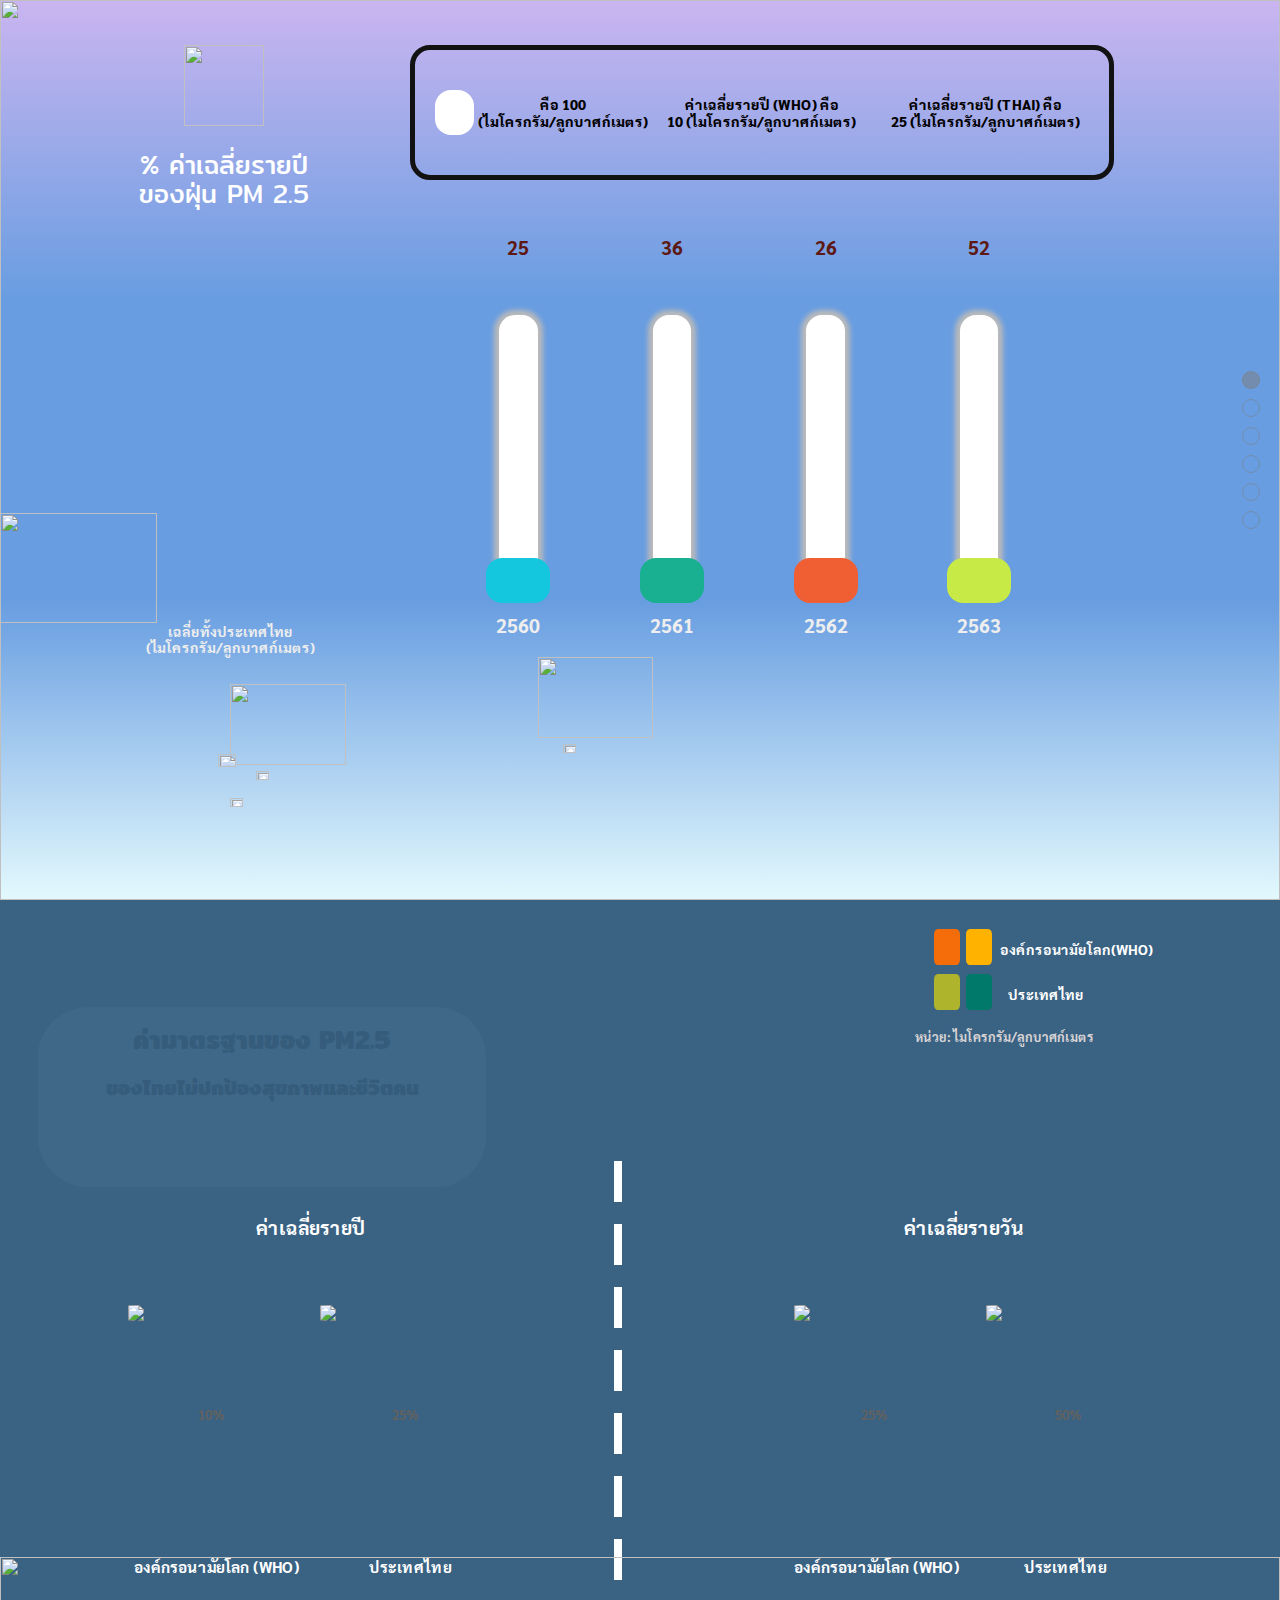
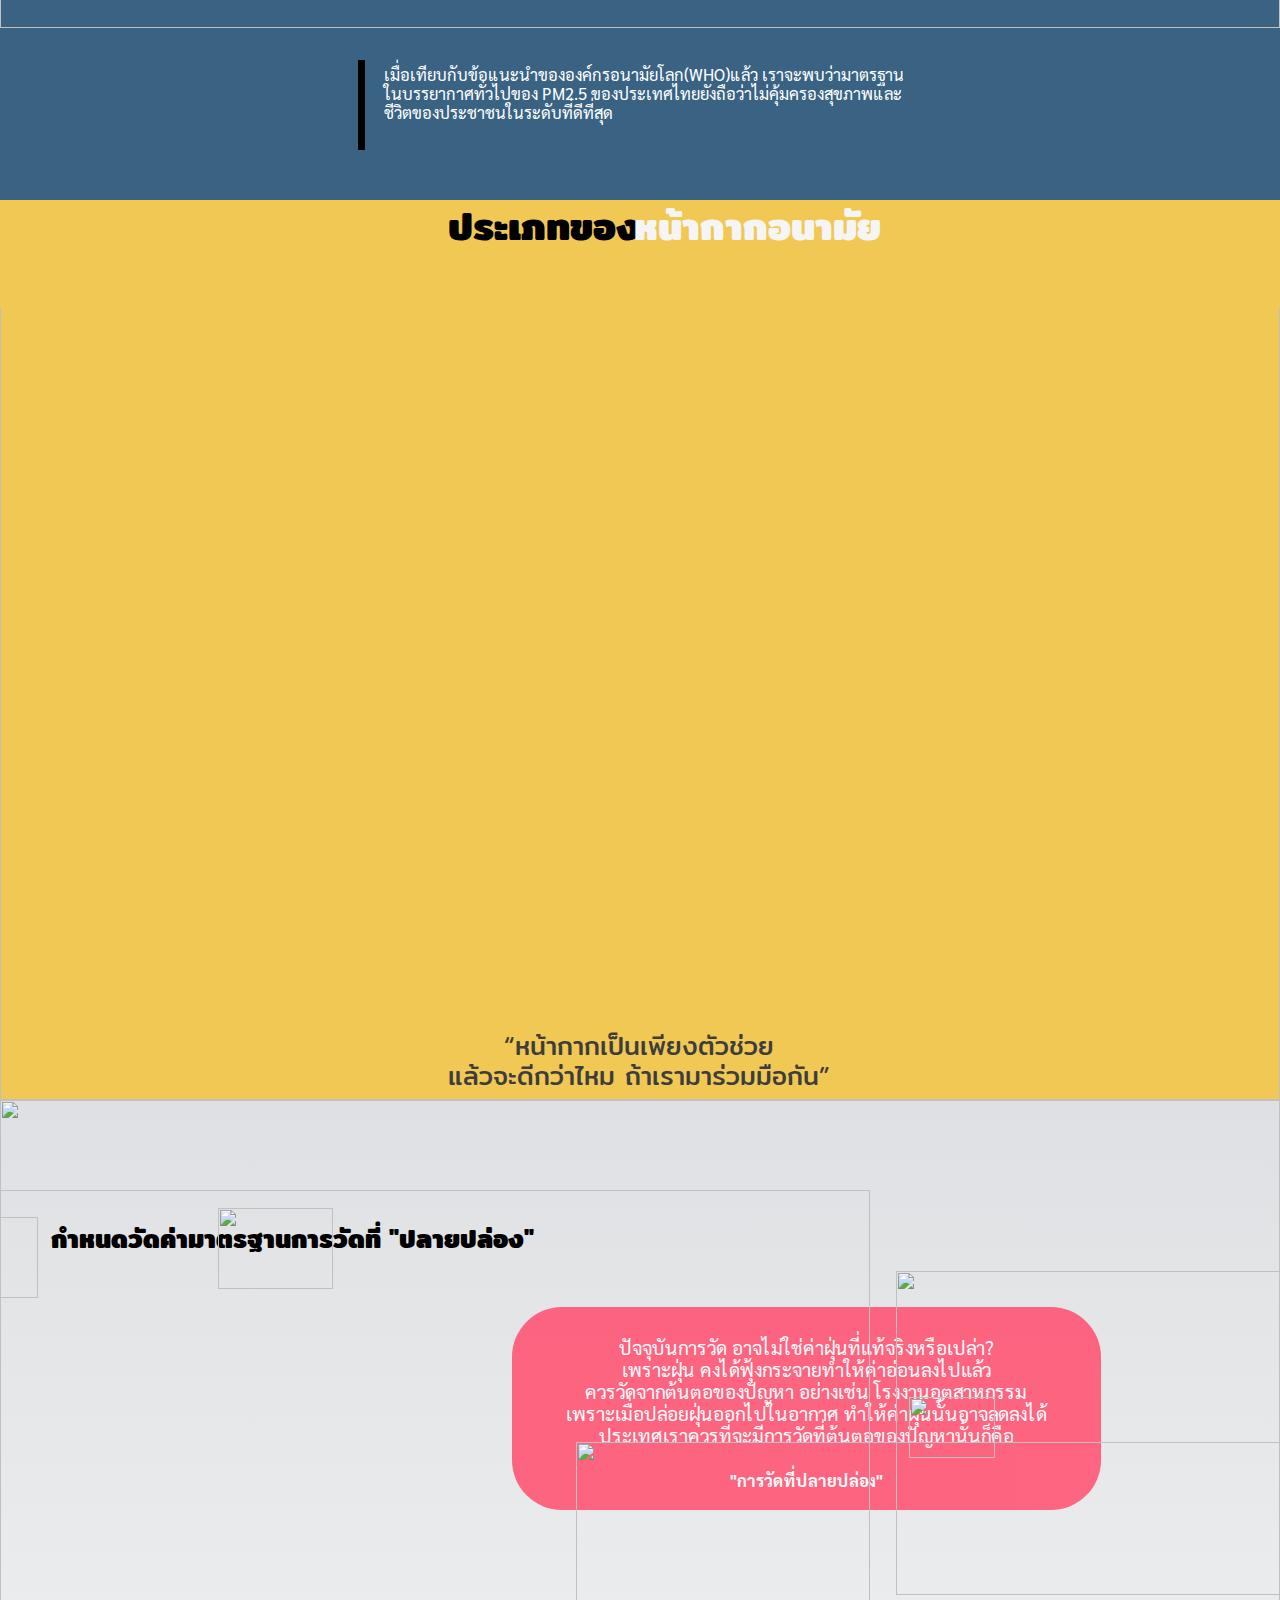
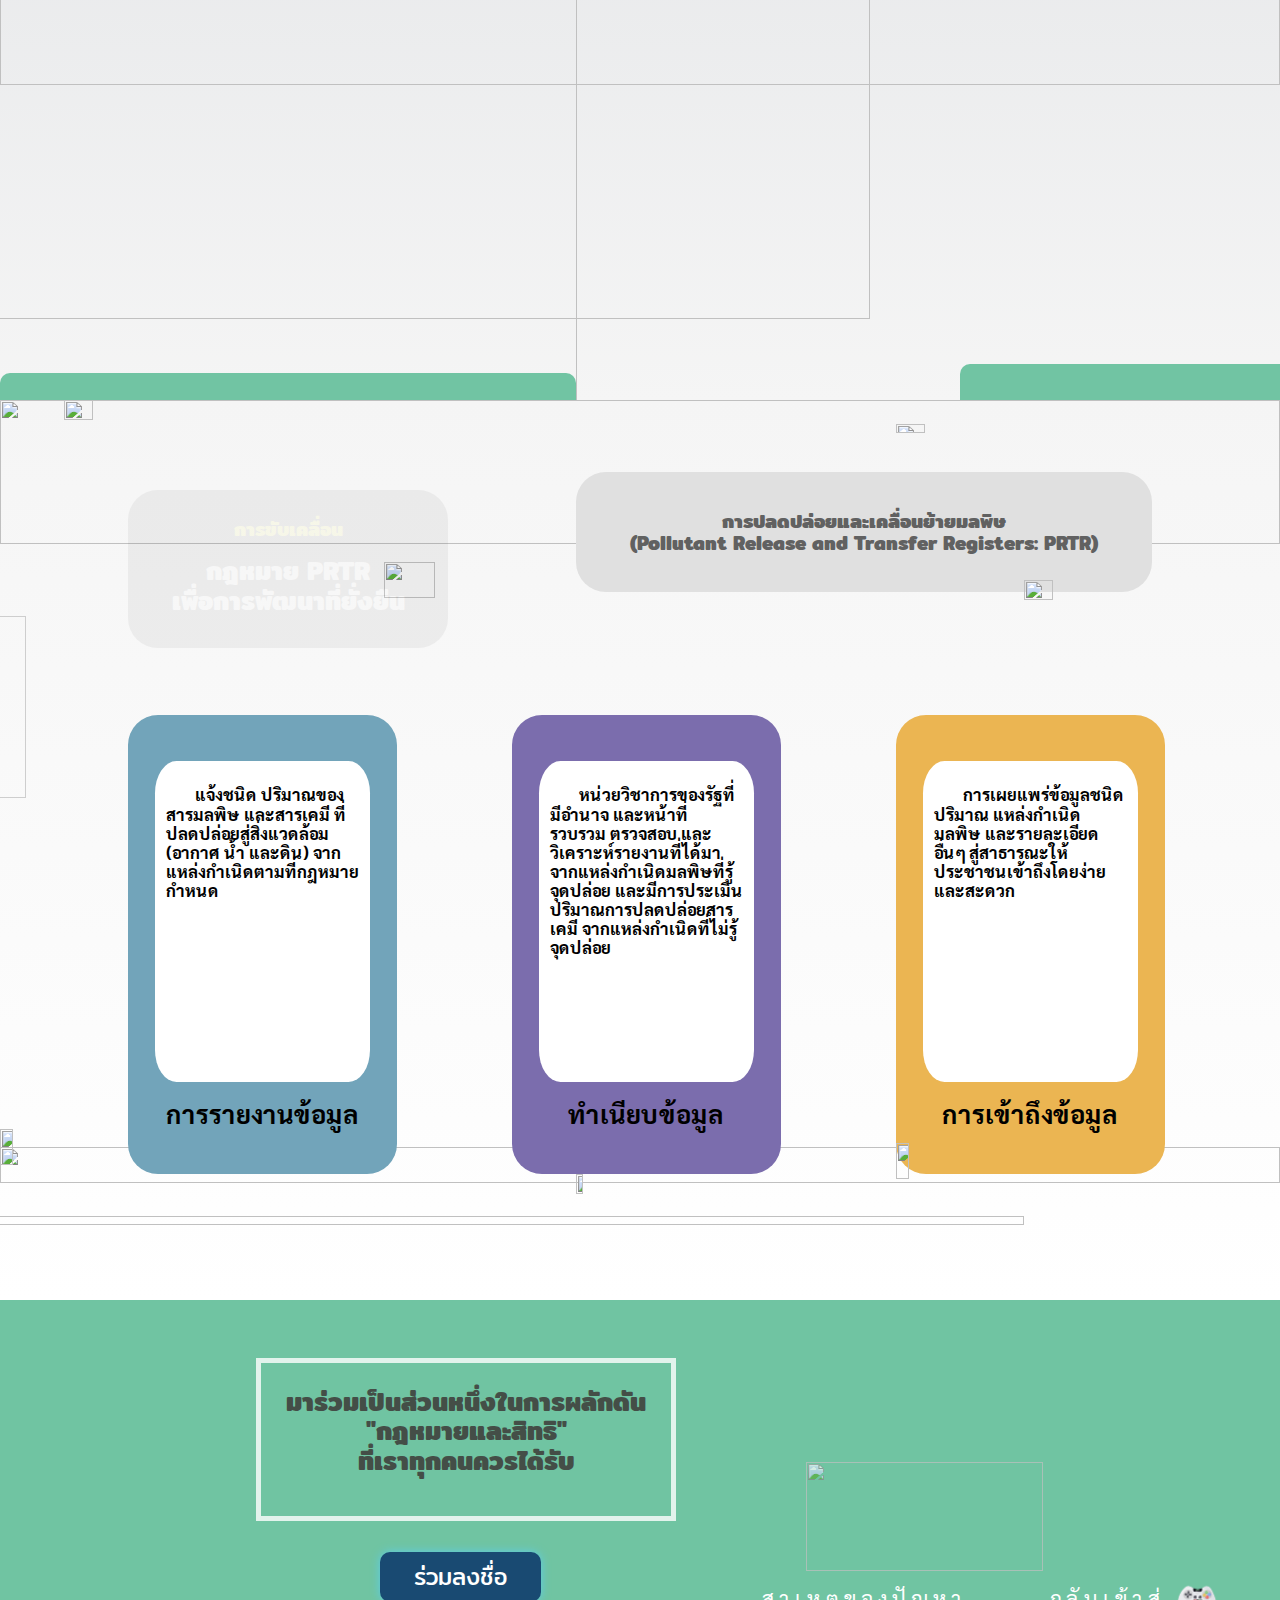
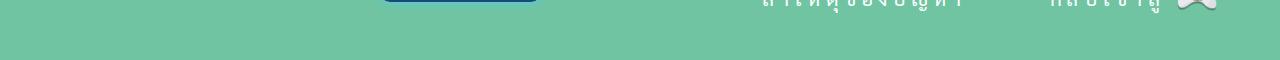
==== commit c07fdcaf: "หน้า10" ====
--- a/landing/page2.html
+++ b/landing/page2.html
@@ -156,8 +156,7 @@
     </div>
     <div class="ground"></div>
     <div class="ground2"></div>
-    <button class="passage2"
-      onclick="window.location.href='https://act.greenpeace.org/page/49928/petition/1?ea.tracking.id=Planet4&utm_campaign=Right-to-Clean-Air-2019&utm_source=Planet4&utm_medium=Planet4&utm_content=Button&utm_term=Visitor&_ga=2.77288021.131570860.1618659009-2127570202.1613467745'">ร่วมลงชื่อ</button>
+    
     <img src="https://cdn.discordapp.com/attachments/798606239537954816/845876088546263080/85.png" class="img9"></img>
     <img src="https://cdn.discordapp.com/attachments/798606239537954816/845786322731794442/lfac.png"
       class="cloud"></img>
@@ -248,25 +247,26 @@
     </div>
     <img src="https://imgur.com/ldK9g7y.png" class="a_cloud"
       style="width:15%; height:15%; top:20%; left:80%;animation: cloudmove1 4.5s infinite alternate;"></img>
-
+      
+      
   </section>
     <section id="page11">
       <!-- page8 -->
         <!-- section buttons -->
-        <div class="buttons">
-          <div class="btn from-center"><a href="index.html"
-              style="cursor: url(https://cur.cursors-4u.net/games/gam-4/gam308.cur), auto !important;">สาเหตุของปัญหา</a></div>
-          <div class="btn from-center"><a href="https://live-with-dust.netlify.app/"
-              style="cursor: url(https://cur.cursors-4u.net/games/gam-4/gam308.cur), auto !important;">กลับเข้าสู่</a>
-            <div class="img-joy"></div>
-          </div>
-        </div>
+        <img class="img_b" src="https://cdn.discordapp.com/attachments/798606239537954816/847460621783007232/7a9f9b53d0efb6b4.png"></img>
+        <p id="textt2">มาร่วมเป็นส่วนหนึ่งในการผลักดัน<br>"กฎหมายและสิทธิ"<br>ที่เราทุกคนควรได้รับ</p>
+        <button class="passage2"
+      onclick="window.location.href='https://act.greenpeace.org/page/49928/petition/1?ea.tracking.id=Planet4&utm_campaign=Right-to-Clean-Air-2019&utm_source=Planet4&utm_medium=Planet4&utm_content=Button&utm_term=Visitor&_ga=2.77288021.131570860.1618659009-2127570202.1613467745'">ร่วมลงชื่อ</button>
+      <div class="buttons">
+        <div class="btn from-center"><a href="index.html" style="cursor: url(https://cur.cursors-4u.net/games/gam-4/gam308.cur), auto !important;">สาเหตุของปัญหา</a></div>
+        <div class="btn from-center"><a href="https://live-with-dust.netlify.app/" style="cursor: url(https://cur.cursors-4u.net/games/gam-4/gam308.cur), auto !important;">กลับเข้าสู่</a><div class="img-joy"></div></div>
+      </div>
     </section>
-  <script>
-    feather.replace()
-    console.log("hello");
-  </script>
-  <script type="text/javascript" src="js/main.js"></script>
+    <script>
+      feather.replace()
+      console.log("hello");
+    </script>
+    <script type="text/javascript" src="js/main.js"></script>
 </body>
 
 </html>
--- a/landing/css/main.css
+++ b/landing/css/main.css
@@ -56,7 +56,7 @@
 }
 
 figcaption,
-figure,
+figure
 main {
   display: block;
 }
@@ -2249,28 +2249,7 @@
 
   position: absolute;
 }
-.passage2:hover{
-  cursor: url(https://cur.cursors-4u.net/games/gam-4/gam308.cur), auto !important;
-  box-shadow: 0px 0px 30px #50C785 , 0px 0px 30px #50C785;
-   z-index: 200;
-}
-.passage2{
-  position:absolute;
-  top:62%;
-  left: 56.5%;
-  text-align: center;
-  padding:0.5em;
-   width: 7em;
-  border-radius: 30px;
-  background: #54BD54;
-  border: none;
-  color:white;
-  font-size: 1.5vw;
-  font-family: 'Mitr', sans-serif;
-  box-shadow: 0px 0px 10px #50C785;
-  cursor: url(https://cur.cursors-4u.net/games/gam-4/gam308.cur), auto !important;
-  z-index: 200;
-}
+
 .cloud1{
    width: 100%;
   height: 80%;
@@ -2752,4 +2731,49 @@
   position: relative;
   overflow: hidden;
   height: 40vh;
+}
+#textt2{
+  position: absolute;
+  top: 9%;
+  left:20%;
+  font-size: 2vw;
+  font-weight: bold;
+  color: rgb(58, 49, 49);
+  text-align: center;
+  border: 5px solid white;
+  padding: 25px;
+  padding-bottom: 40px;
+  opacity: 80%;
+  z-index: 100;
+  font-family: 'Mitr', sans-serif;
+}
+.passage2:hover{
+  cursor: url(https://cur.cursors-4u.net/games/gam-4/gam308.cur), auto !important;
+  box-shadow: 0px 0px 30px #50C785 , 0px 0px 30px #3b58d6;
+   z-index: 200;
+}
+.passage2{
+  position:absolute;
+  top:70%;
+  left: 29.7%;
+  text-align: center;
+  padding:0.5em;
+   width: 7em;
+  border-radius: 10px;
+  background: #194a72;
+  border: none;
+  color:white;
+  font-size:1.8vw;
+  font-family: 'Mitr', sans-serif;
+  box-shadow: 0px 0px 10px #5bcce9;
+  cursor: url(https://cur.cursors-4u.net/games/gam-4/gam308.cur), auto !important;
+  z-index: 200;
+}
+.img_b{
+  position:absolute;
+  bottom: 0;
+  right: -6%;
+  width: 43%;
+  height: 55%;
+  opacity: 70%;
 }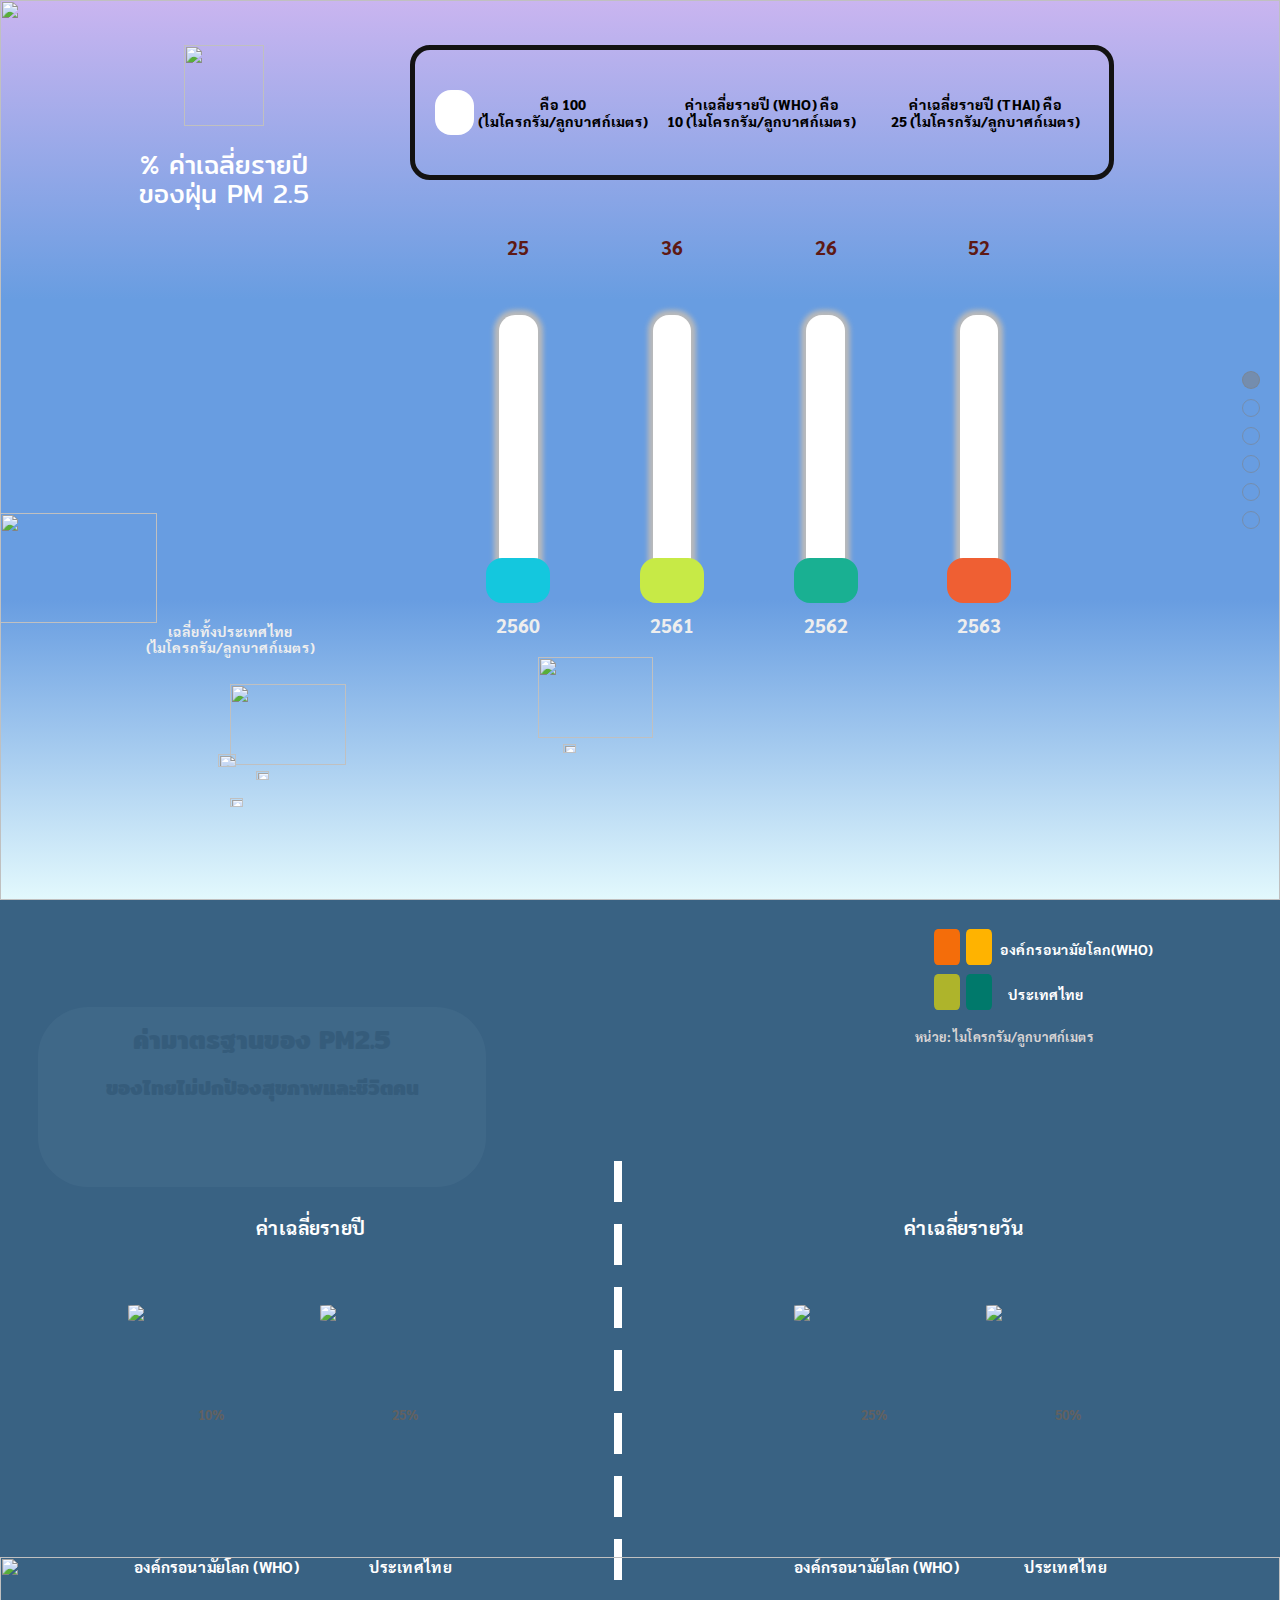
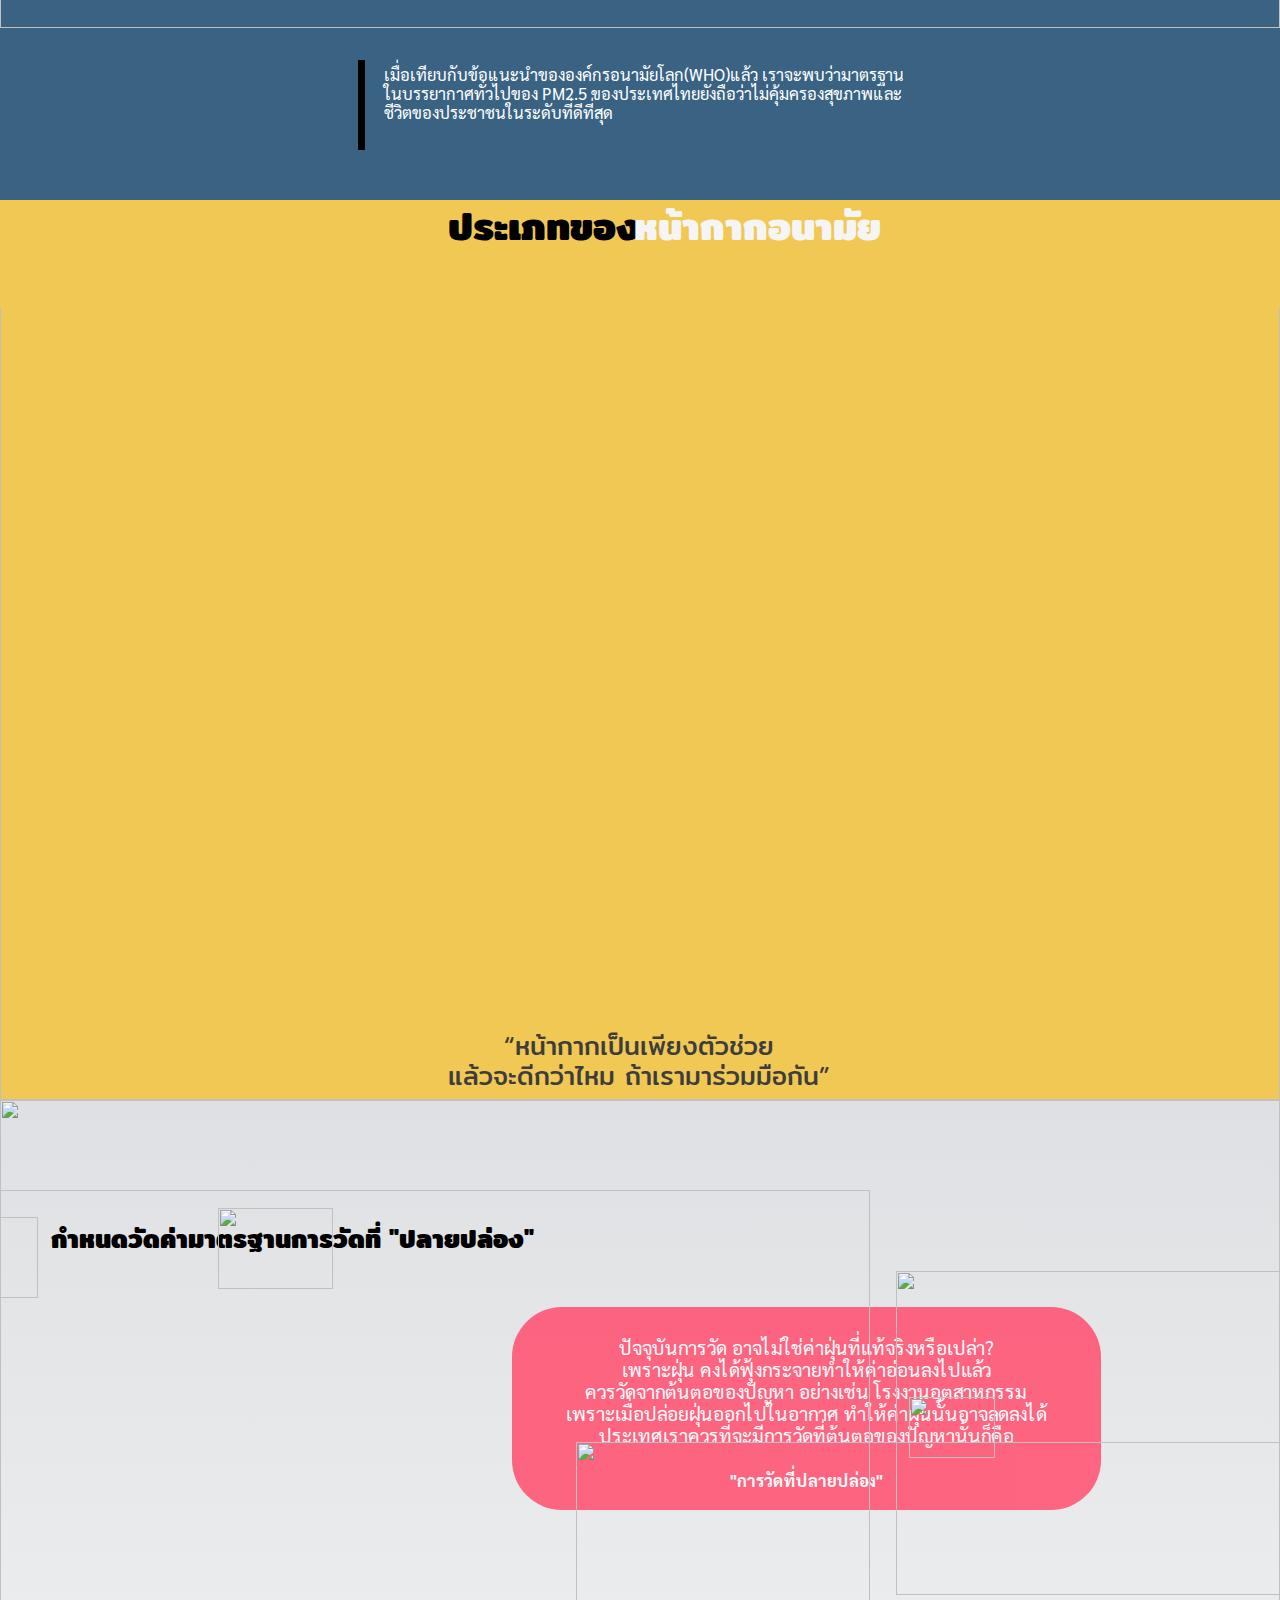
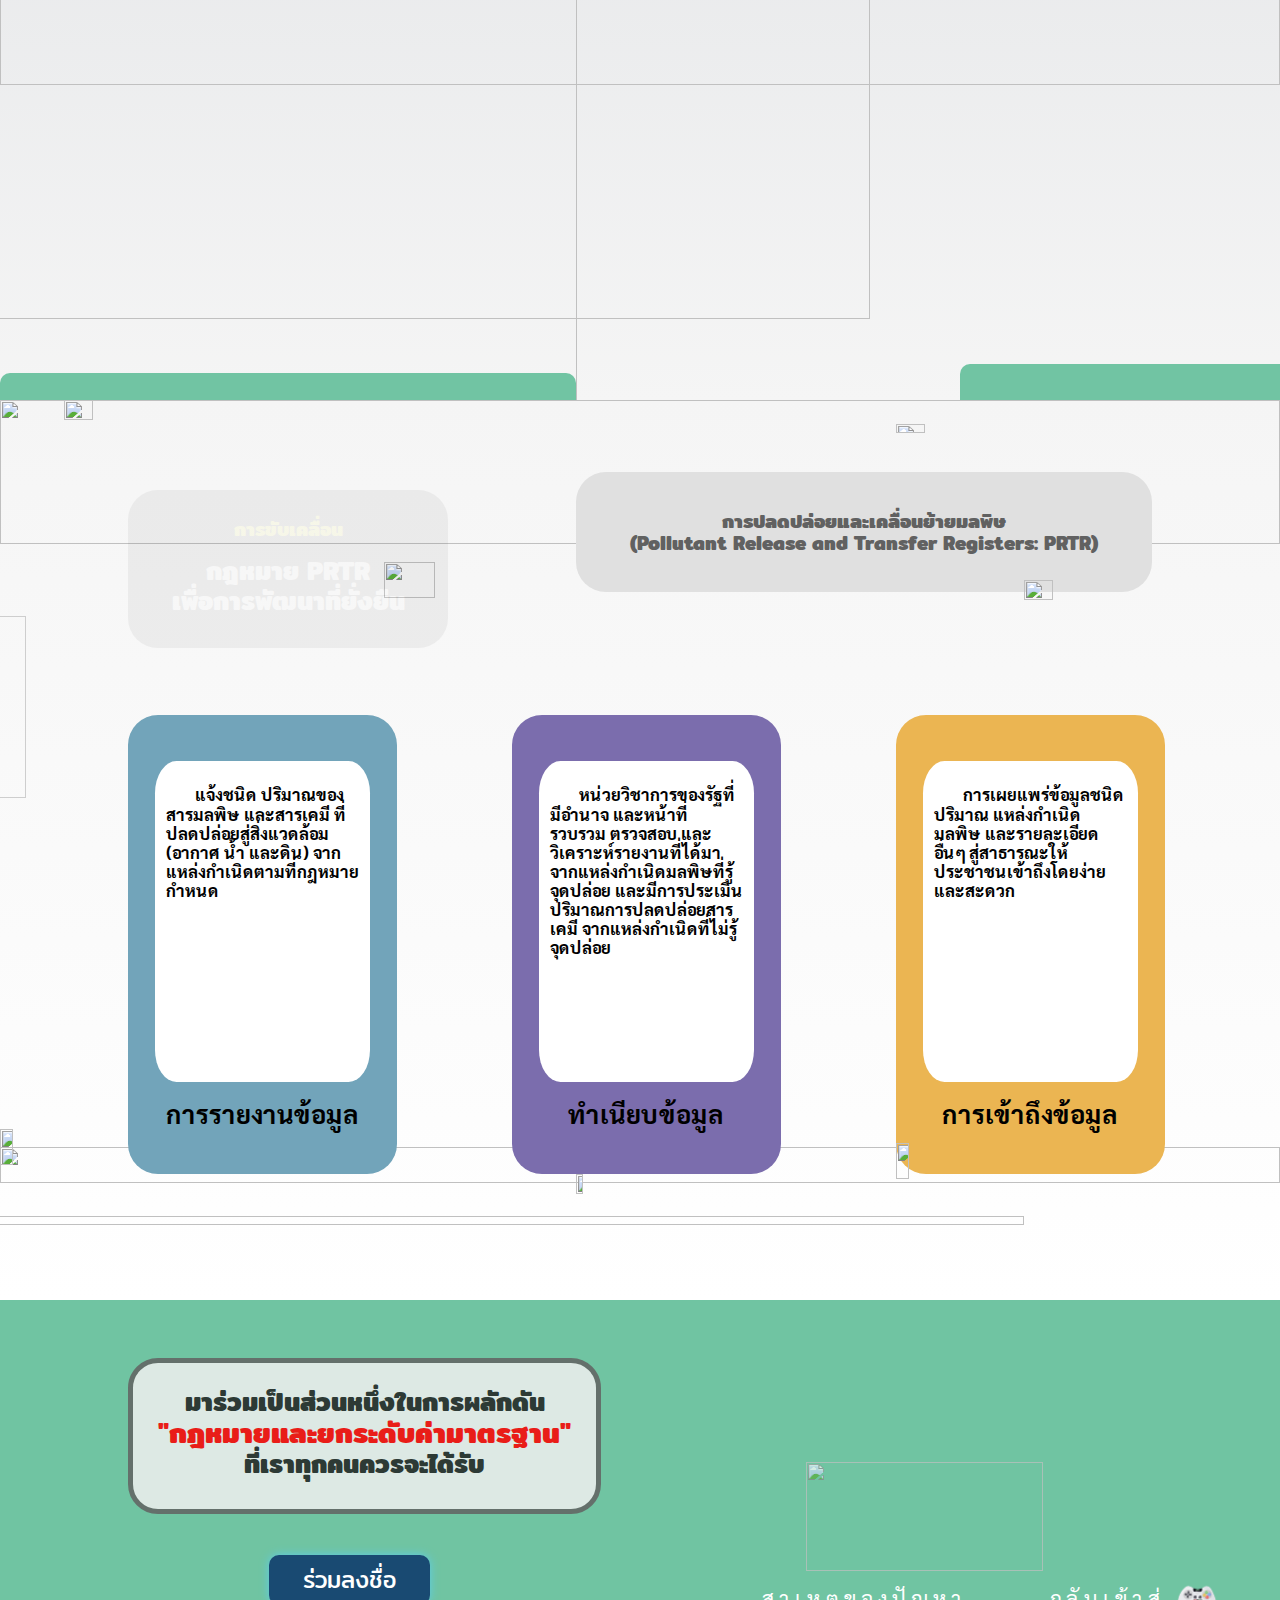
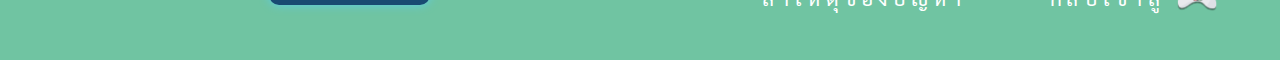
==== commit e1d08875: "page2" ====
--- a/landing/page2.html
+++ b/landing/page2.html
@@ -9,7 +9,8 @@
   <meta name="viewport" content="width=device-width, initial-scale=1.0" />
   <link rel="stylesheet" type="text/css" href="css/main.css" />
   <script src="https://cdn.jsdelivr.net/npm/feather-icons/dist/feather.min.js"></script>
-  <link rel="stylesheet" href="https://pro.fontawesome.com/releases/v5.10.0/css/all.css" integrity="sha384-AYmEC3Yw5cVb3ZcuHtOA93w35dYTsvhLPVnYs9eStHfGJvOvKxVfELGroGkvsg+p" crossorigin="anonymous"/>
+  <link rel="stylesheet" href="https://pro.fontawesome.com/releases/v5.10.0/css/all.css"
+    integrity="sha384-AYmEC3Yw5cVb3ZcuHtOA93w35dYTsvhLPVnYs9eStHfGJvOvKxVfELGroGkvsg+p" crossorigin="anonymous" />
 </head>
 
 <body>
@@ -89,7 +90,7 @@
       <div id="rect2" style="top: 50%; left: 48%;"></div>
       <div id="rect2" style="top: 57%; left: 48%;"></div>
       <div id="rect2" style="top: 64%; left: 48%;"></div>
-      <div id="rect2" style="top: 71%; left: 48%;"></div> 
+      <div id="rect2" style="top: 71%; left: 48%;"></div>
       <p id="orage"></p>
       <p id="yellow"></p>
       <p id="world1">องค์กรอนามัยโลก(WHO)</p>
@@ -98,7 +99,7 @@
       <p id="world2">ประเทศไทย</p>
       <div id="rect1"></div>
       <div id="tap"></div>
-      
+
       <span id="text1">เมื่อเทียบกับข้อแนะนําขององค์กรอนามัยโลก(WHO)แล้ว เราจะพบว่ามาตรฐาน<br>
         ในบรรยากาศทั่วไปของ PM2.5 ของประเทศไทยยังถือว่าไม่คุ้มครองสุขภาพและ<br>ชีวิตของประชาชนในระดับที่ดีที่สุด</span>
 
@@ -156,7 +157,7 @@
     </div>
     <div class="ground"></div>
     <div class="ground2"></div>
-    
+
     <img src="https://cdn.discordapp.com/attachments/798606239537954816/845876088546263080/85.png" class="img9"></img>
     <img src="https://cdn.discordapp.com/attachments/798606239537954816/845786322731794442/lfac.png"
       class="cloud"></img>
@@ -170,10 +171,11 @@
       class="smoker"></img>
     <img src="https://cdn.discordapp.com/attachments/798606239537954816/845786340578951168/smoke2.png"
       class="smoker1"></img>
-     
+
   </section>
   <section id="page10" class="content">
-    <img class="tree10" src="https://cdn.discordapp.com/attachments/798606239537954816/845948041299099658/10tree.png"><img>
+    <img class="tree10"
+      src="https://cdn.discordapp.com/attachments/798606239537954816/845948041299099658/10tree.png"><img>
     <img src="https://cdn.discordapp.com/attachments/798606239537954816/845879307703681044/45.png" class="boxtop">
     <img src="https://cdn.discordapp.com/attachments/798606239537954816/845881576339275826/87.png" class="bottomop2">
     <img src="https://cdn.discordapp.com/attachments/798606239537954816/845880306820841492/98.png" class="bottomop">
@@ -247,26 +249,30 @@
     </div>
     <img src="https://imgur.com/ldK9g7y.png" class="a_cloud"
       style="width:15%; height:15%; top:20%; left:80%;animation: cloudmove1 4.5s infinite alternate;"></img>
-      
-      
-  </section>
-    <section id="page11">
-      <!-- page8 -->
-        <!-- section buttons -->
-        <img class="img_b" src="https://cdn.discordapp.com/attachments/798606239537954816/847460621783007232/7a9f9b53d0efb6b4.png"></img>
-        <p id="textt2">มาร่วมเป็นส่วนหนึ่งในการผลักดัน<br>"กฎหมายและสิทธิ"<br>ที่เราทุกคนควรได้รับ</p>
-        <button class="passage2"
+
+  </section>
+  <section class="content" id="page11">
+    <img class="img_b"
+      src="https://cdn.discordapp.com/attachments/798606239537954816/847460621783007232/7a9f9b53d0efb6b4.png"></img>
+    <p id="textt2">มาร่วมเป็นส่วนหนึ่งในการผลักดัน<br><span
+        style="color: red; font-family: 'Mitr',sans-serif; font-size: 2.2vw;">"กฎหมายและยกระดับค่ามาตรฐาน"</span><br>ที่เราทุกคนควรจะได้รับ
+    </p>
+    <button class="passage2"
       onclick="window.location.href='https://act.greenpeace.org/page/49928/petition/1?ea.tracking.id=Planet4&utm_campaign=Right-to-Clean-Air-2019&utm_source=Planet4&utm_medium=Planet4&utm_content=Button&utm_term=Visitor&_ga=2.77288021.131570860.1618659009-2127570202.1613467745'">ร่วมลงชื่อ</button>
-      <div class="buttons">
-        <div class="btn from-center"><a href="index.html" style="cursor: url(https://cur.cursors-4u.net/games/gam-4/gam308.cur), auto !important;">สาเหตุของปัญหา</a></div>
-        <div class="btn from-center"><a href="https://live-with-dust.netlify.app/" style="cursor: url(https://cur.cursors-4u.net/games/gam-4/gam308.cur), auto !important;">กลับเข้าสู่</a><div class="img-joy"></div></div>
-      </div>
-    </section>
-    <script>
-      feather.replace()
-      console.log("hello");
-    </script>
-    <script type="text/javascript" src="js/main.js"></script>
+    <div class="buttons">
+      <div class="btn from-center"><a href="index.html"
+          style="cursor: url(https://cur.cursors-4u.net/games/gam-4/gam308.cur), auto !important;">สาเหตุของปัญหา</a>
+      </div>
+      <div class="btn from-center"><a href="https://live-with-dust.netlify.app/"
+          style="cursor: url(https://cur.cursors-4u.net/games/gam-4/gam308.cur), auto !important;">กลับเข้าสู่</a>
+        <div class="img-joy"></div>
+      </div>
+    </div>
+  </section>
+  <script>
+    feather.replace()
+  </script>
+  <script type="text/javascript" src="js/main.js"></script>
 </body>
 
-</html>
+</html>--- a/landing/css/main.css
+++ b/landing/css/main.css
@@ -310,6 +310,13 @@
 
 /* section button */
 
+.footer {
+  z-index: 100;
+  width: 100vw;
+  height: 50vw;
+  border: 1px solid black;
+}
+
 .img-joy {
   float: right;
   margin: auto;
@@ -328,6 +335,7 @@
 }
 
 .buttons {
+  z-index: 999;
   position: absolute;
   right: 10px;
   bottom: 15px;
@@ -1663,8 +1671,7 @@
         left: 75%;
         box-shadow: 0px 0px 5px 5px #BABABA;
     }
-
-    #line {
+#line {
         position: absolute;
         width: 5%;
         border-radius: 1em;
@@ -1677,7 +1684,7 @@
         position: absolute;
         width: 5%;
         border-radius: 1em;
-        background: #19b092;
+        background: #C7EA46;
         left: 50%;
         z-index: 100;
     }
@@ -1686,7 +1693,7 @@
         position: absolute;
         width: 5%;
         border-radius: 1em;
-        background: #ef5f33;
+        background: #19b092;
         left: 62%;
         z-index: 100;
     }
@@ -1695,10 +1702,11 @@
         position: absolute;
         width: 5%;
         border-radius: 1em;
-        background: #C7EA46;
+        background: #ef5f33;
         left: 74%;
         z-index: 100;
     }
+    
 
 .image1 {
   width: 26%;
@@ -2734,16 +2742,18 @@
 }
 #textt2{
   position: absolute;
+  border-radius: 30px;
   top: 9%;
-  left:20%;
+  left:10%;
   font-size: 2vw;
   font-weight: bold;
-  color: rgb(58, 49, 49);
-  text-align: center;
-  border: 5px solid white;
+  color: rgb(34, 34, 34);
+  text-align: center;
+  background-color: rgb(240, 240, 240);
+  border: 5px solid rgb(99, 98, 98);
   padding: 25px;
-  padding-bottom: 40px;
-  opacity: 80%;
+  padding-bottom: 30px;
+  opacity: 85%;
   z-index: 100;
   font-family: 'Mitr', sans-serif;
 }
@@ -2754,11 +2764,12 @@
 }
 .passage2{
   position:absolute;
-  top:70%;
-  left: 29.7%;
+  top:66.5%;
+  left: 21%;
   text-align: center;
   padding:0.5em;
    width: 7em;
+  margin-top: 1rem;
   border-radius: 10px;
   background: #194a72;
   border: none;
@@ -2776,4 +2787,4 @@
   width: 43%;
   height: 55%;
   opacity: 70%;
-}+}
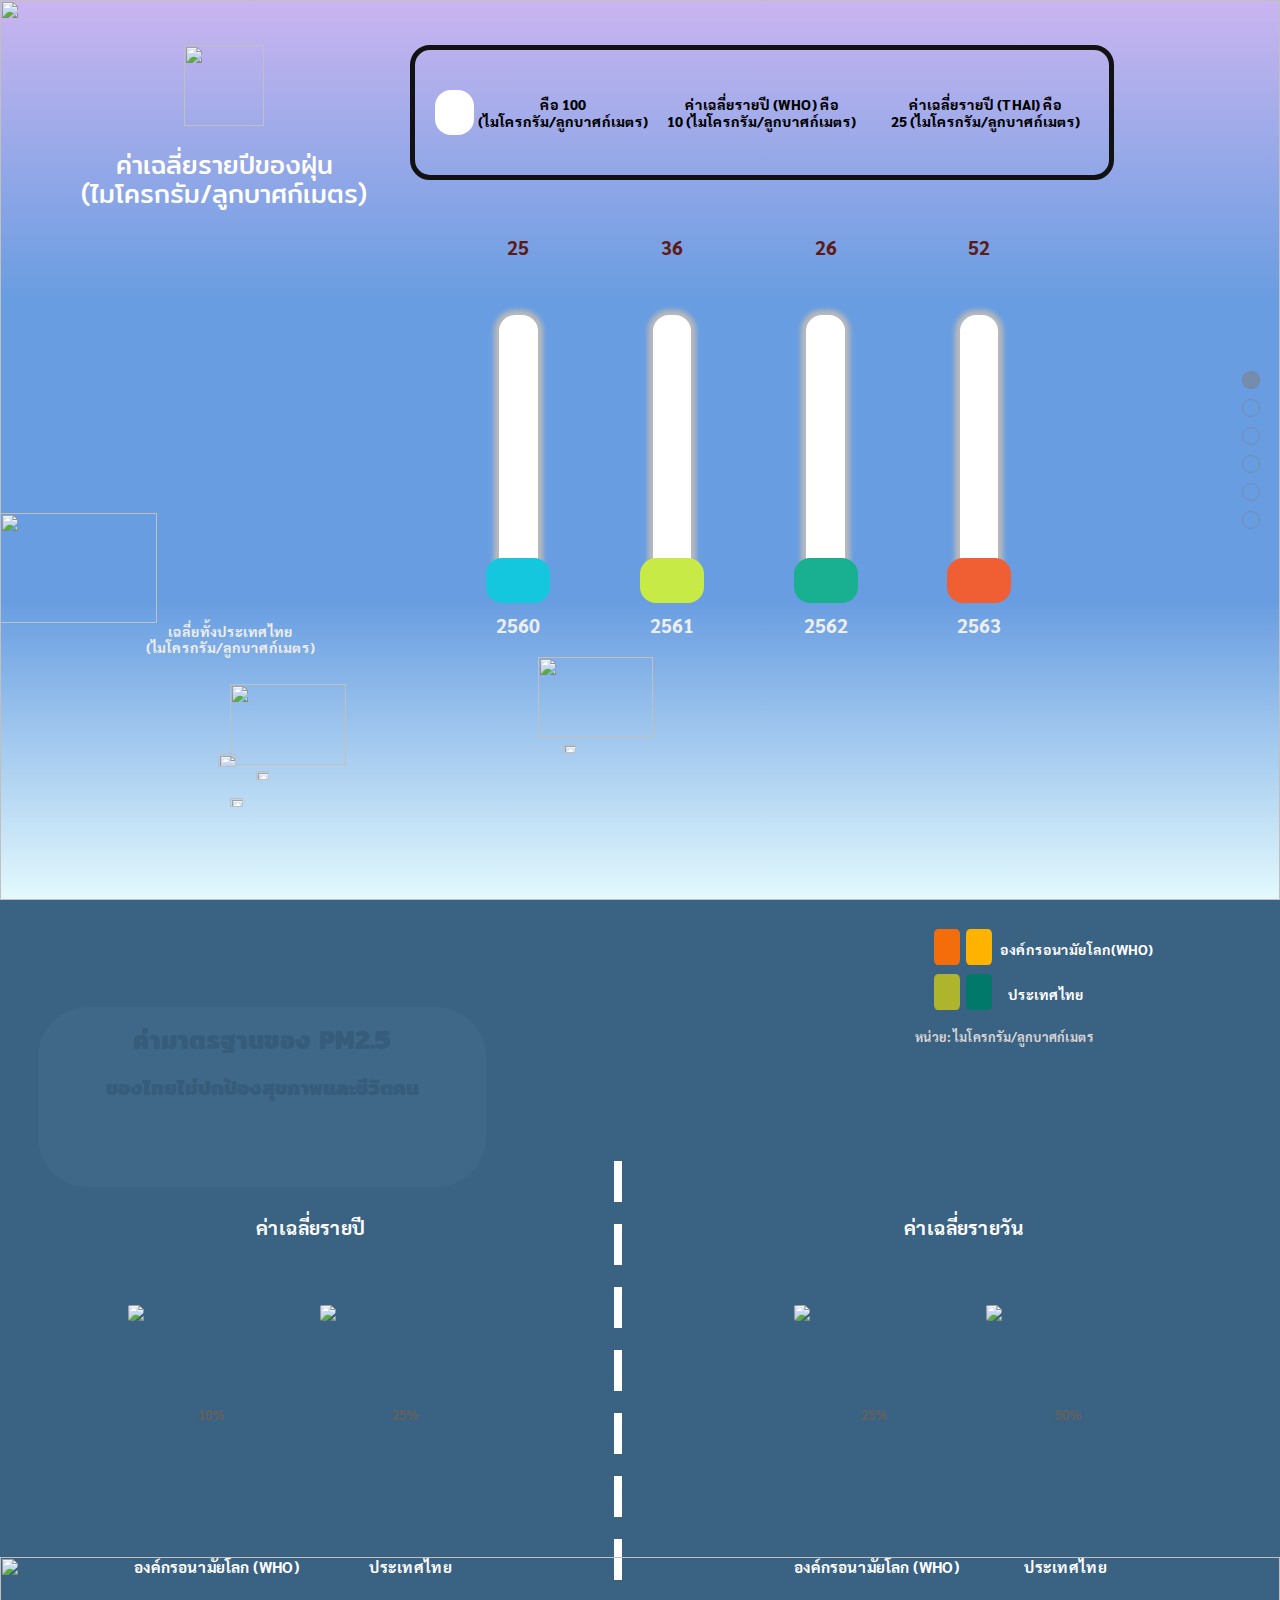
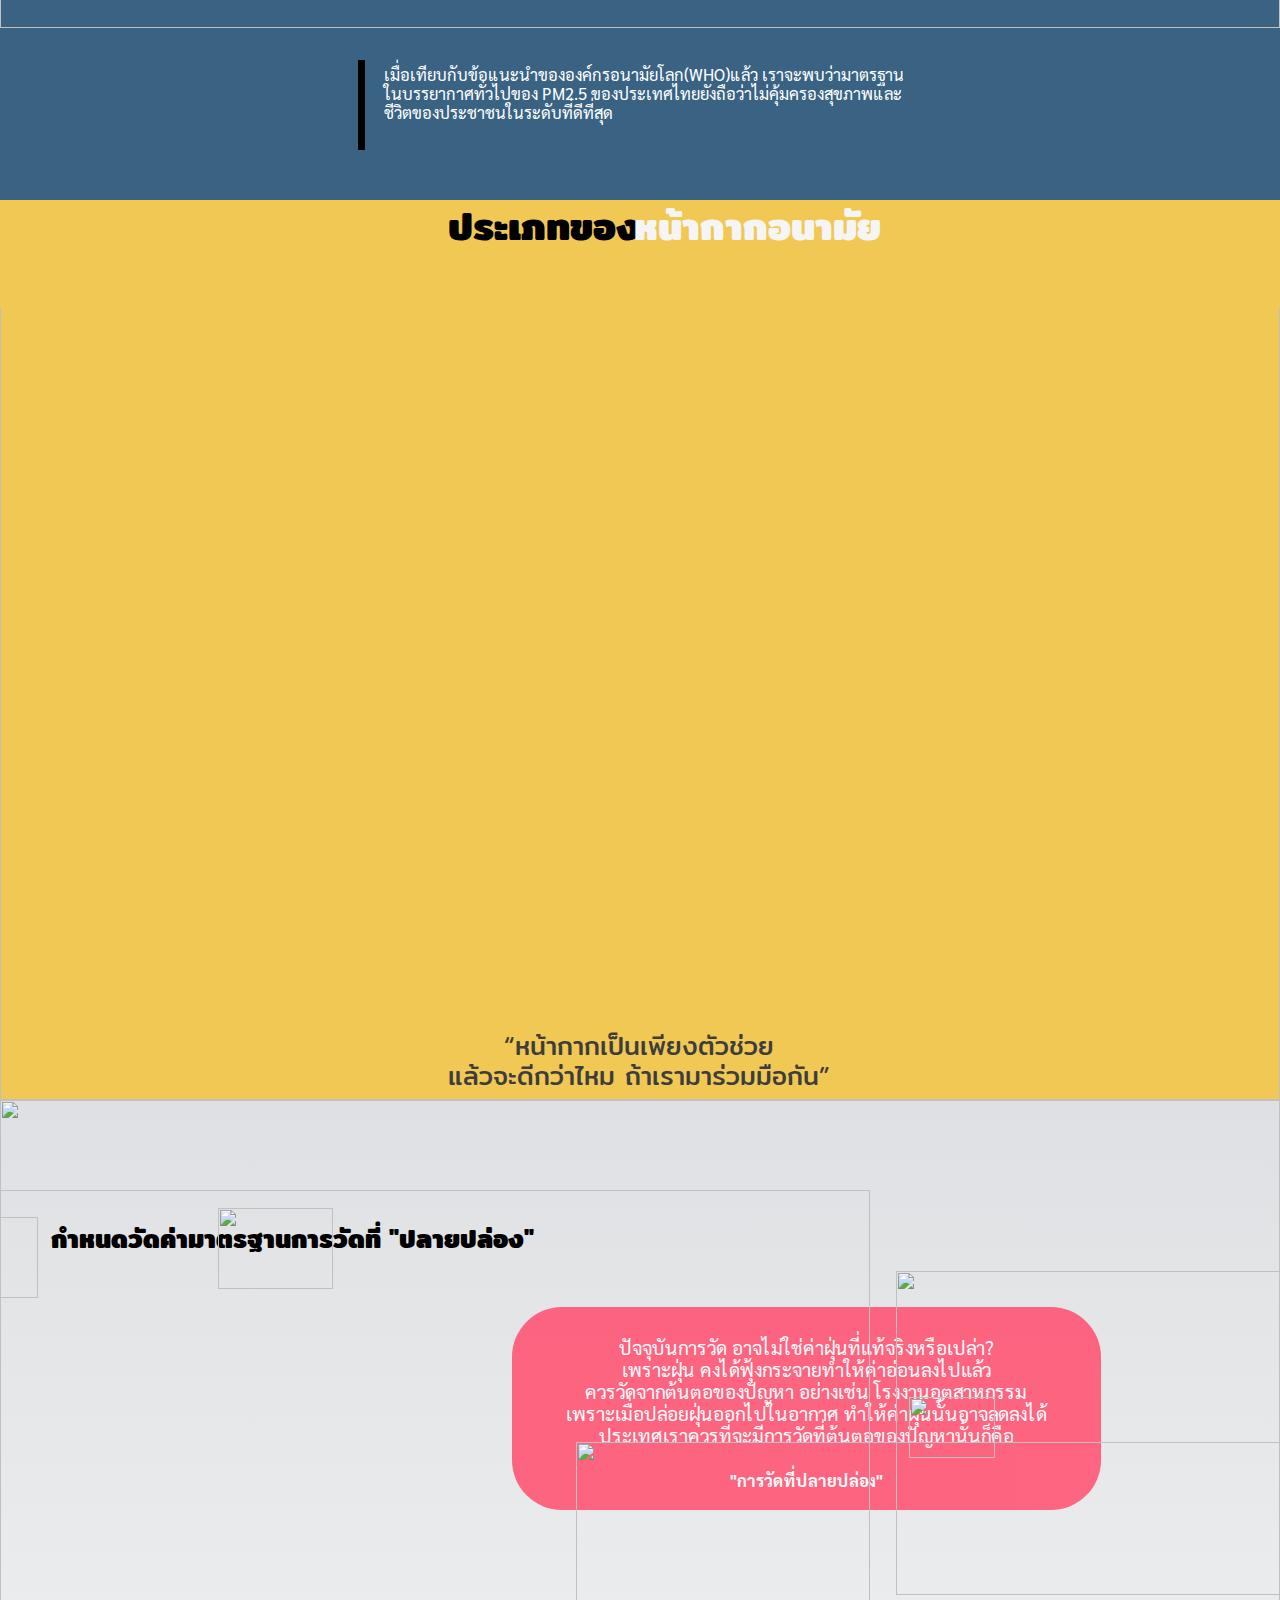
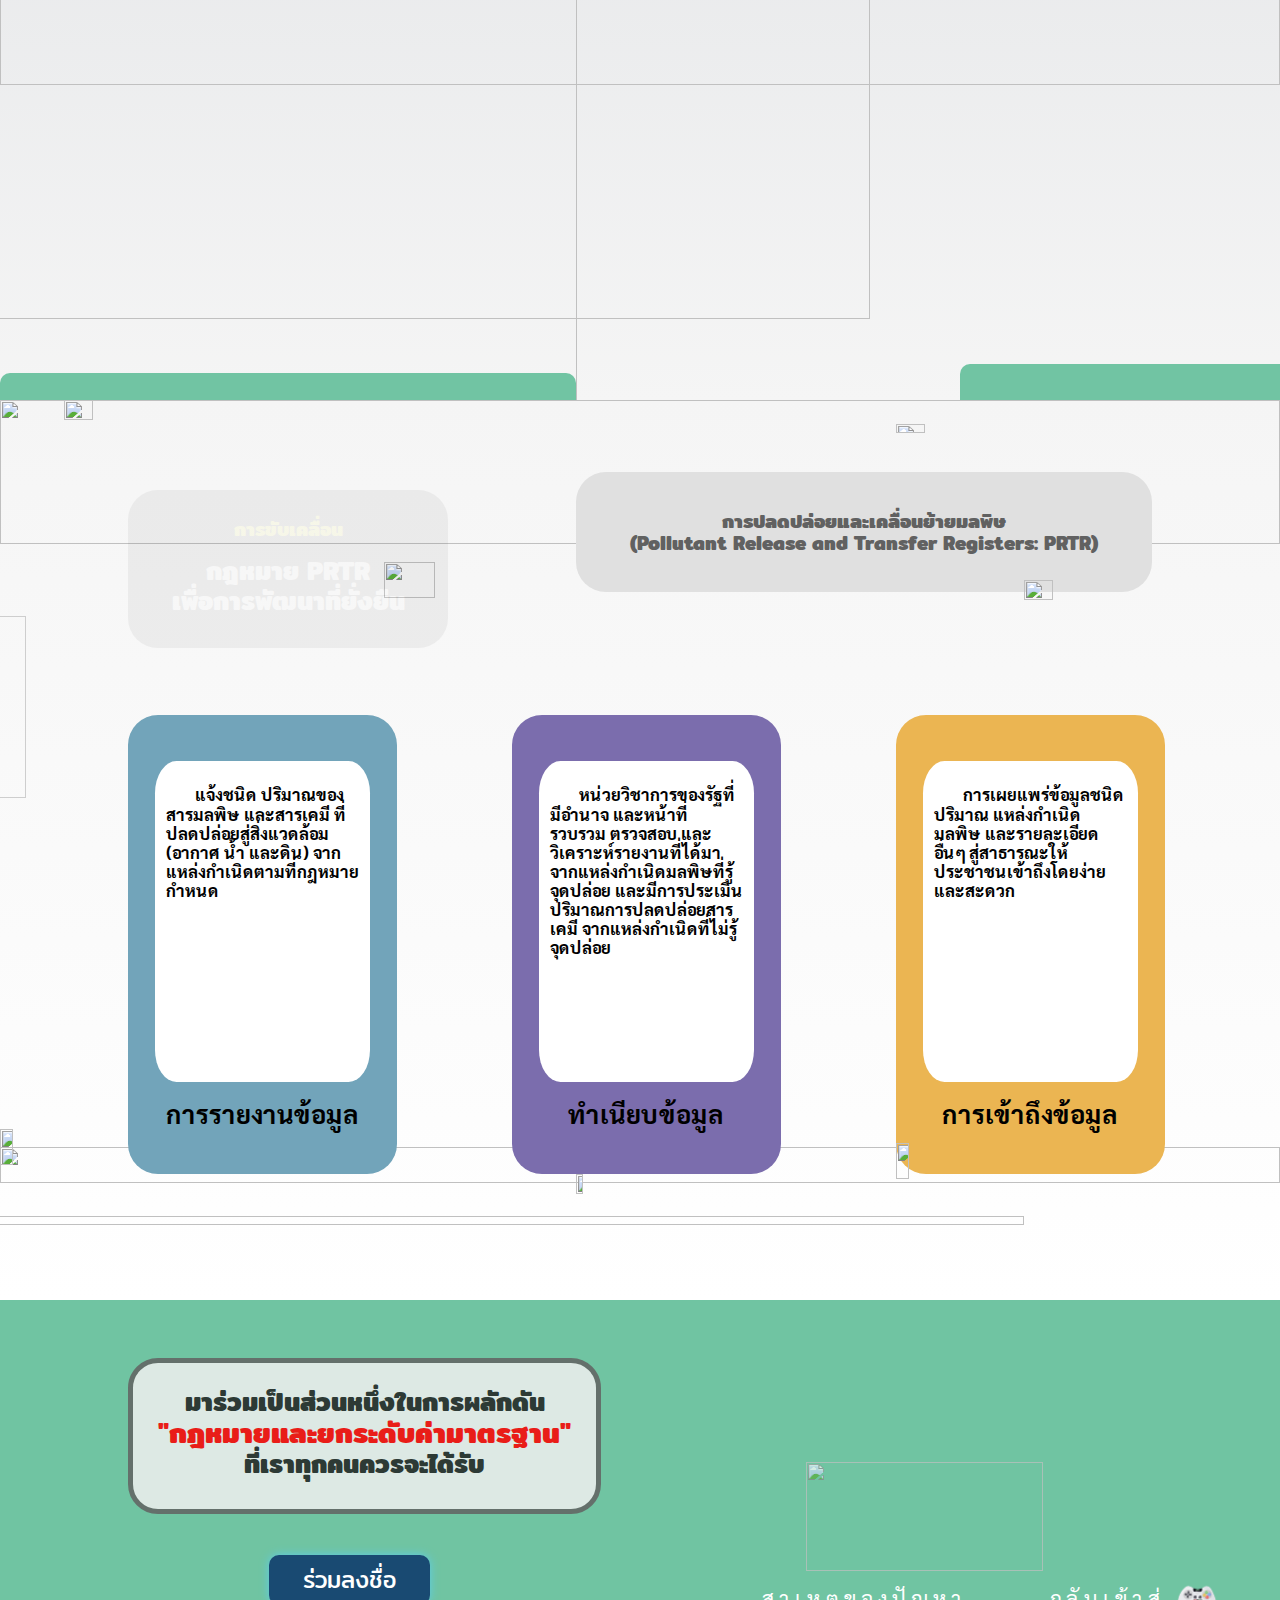
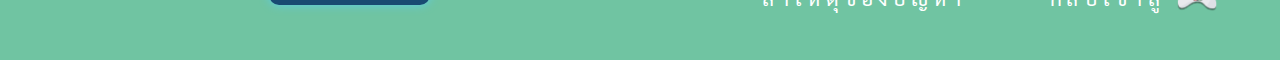
==== commit d78c5362: "p7" ====
--- a/landing/page2.html
+++ b/landing/page2.html
@@ -21,7 +21,7 @@
       src="https://media.discordapp.net/attachments/804012794017611807/839115662218887168/mU2UkLA.png?width=719&height=542"
       class="pic"></img>
     <div class="pic">
-      <p class="p1">% ค่าเฉลี่ยรายปี<br>ของฝุ่น PM 2.5</p>
+      <p class="p1">ค่าเฉลี่ยรายปีของฝุ่น<br>(ไมโครกรัม/ลูกบาศก์เมตร)</p>
     </div>
     <div class="pot one">
       25
--- a/landing/css/main.css
+++ b/landing/css/main.css
@@ -1872,7 +1872,7 @@
 
 .img8:hover{
   transform: scale(1.2);
-  background-color: rgb(243, 204, 97);
+  background-color: rgb(73, 170, 86);
   cursor: url(https://cur.cursors-4u.net/games/gam-4/gam308.cur), auto !important;
 }
 .imge9 {
@@ -1912,7 +1912,7 @@
   right: 25%;
 }.img10:hover{
   transform: scale(1.2);
-  background-color: rgb(73, 170, 86);
+  background-color: rgb(243, 204, 97);
   cursor: url(https://cur.cursors-4u.net/games/gam-4/gam308.cur), auto !important;
 }
 
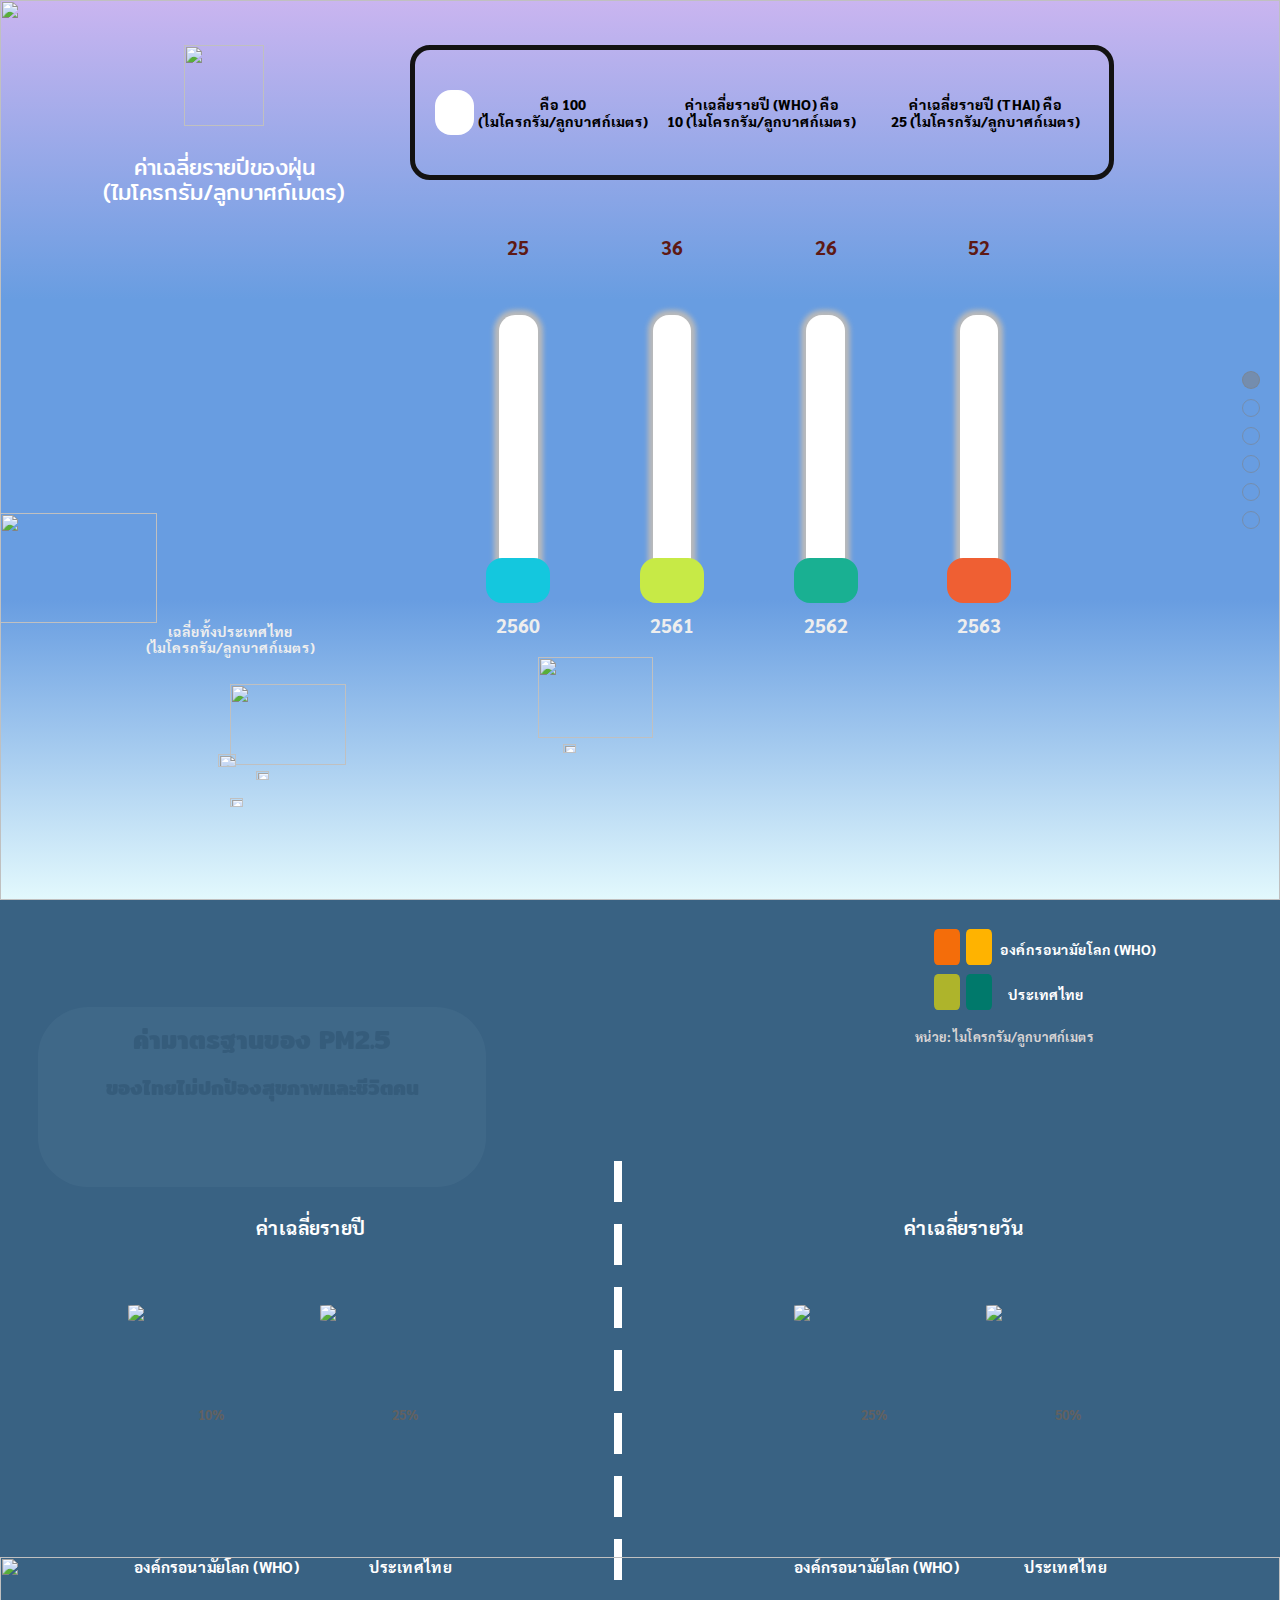
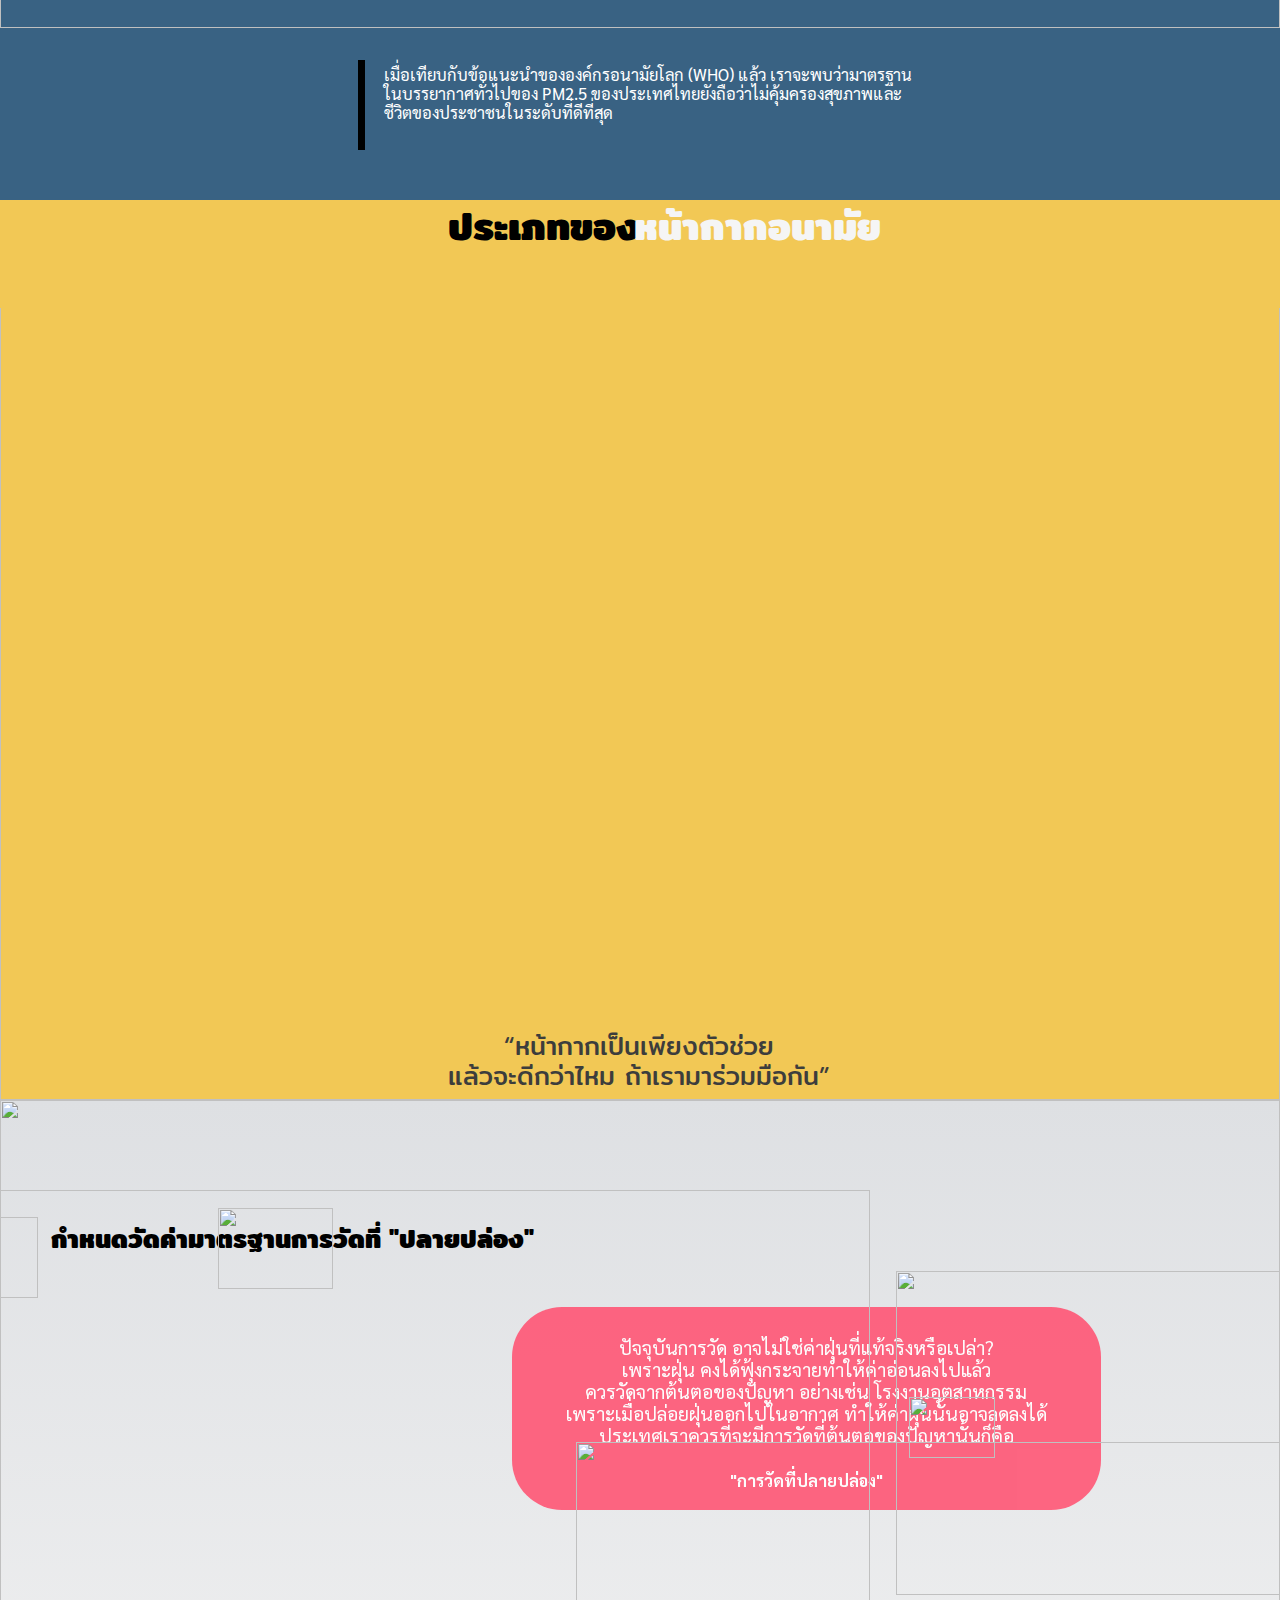
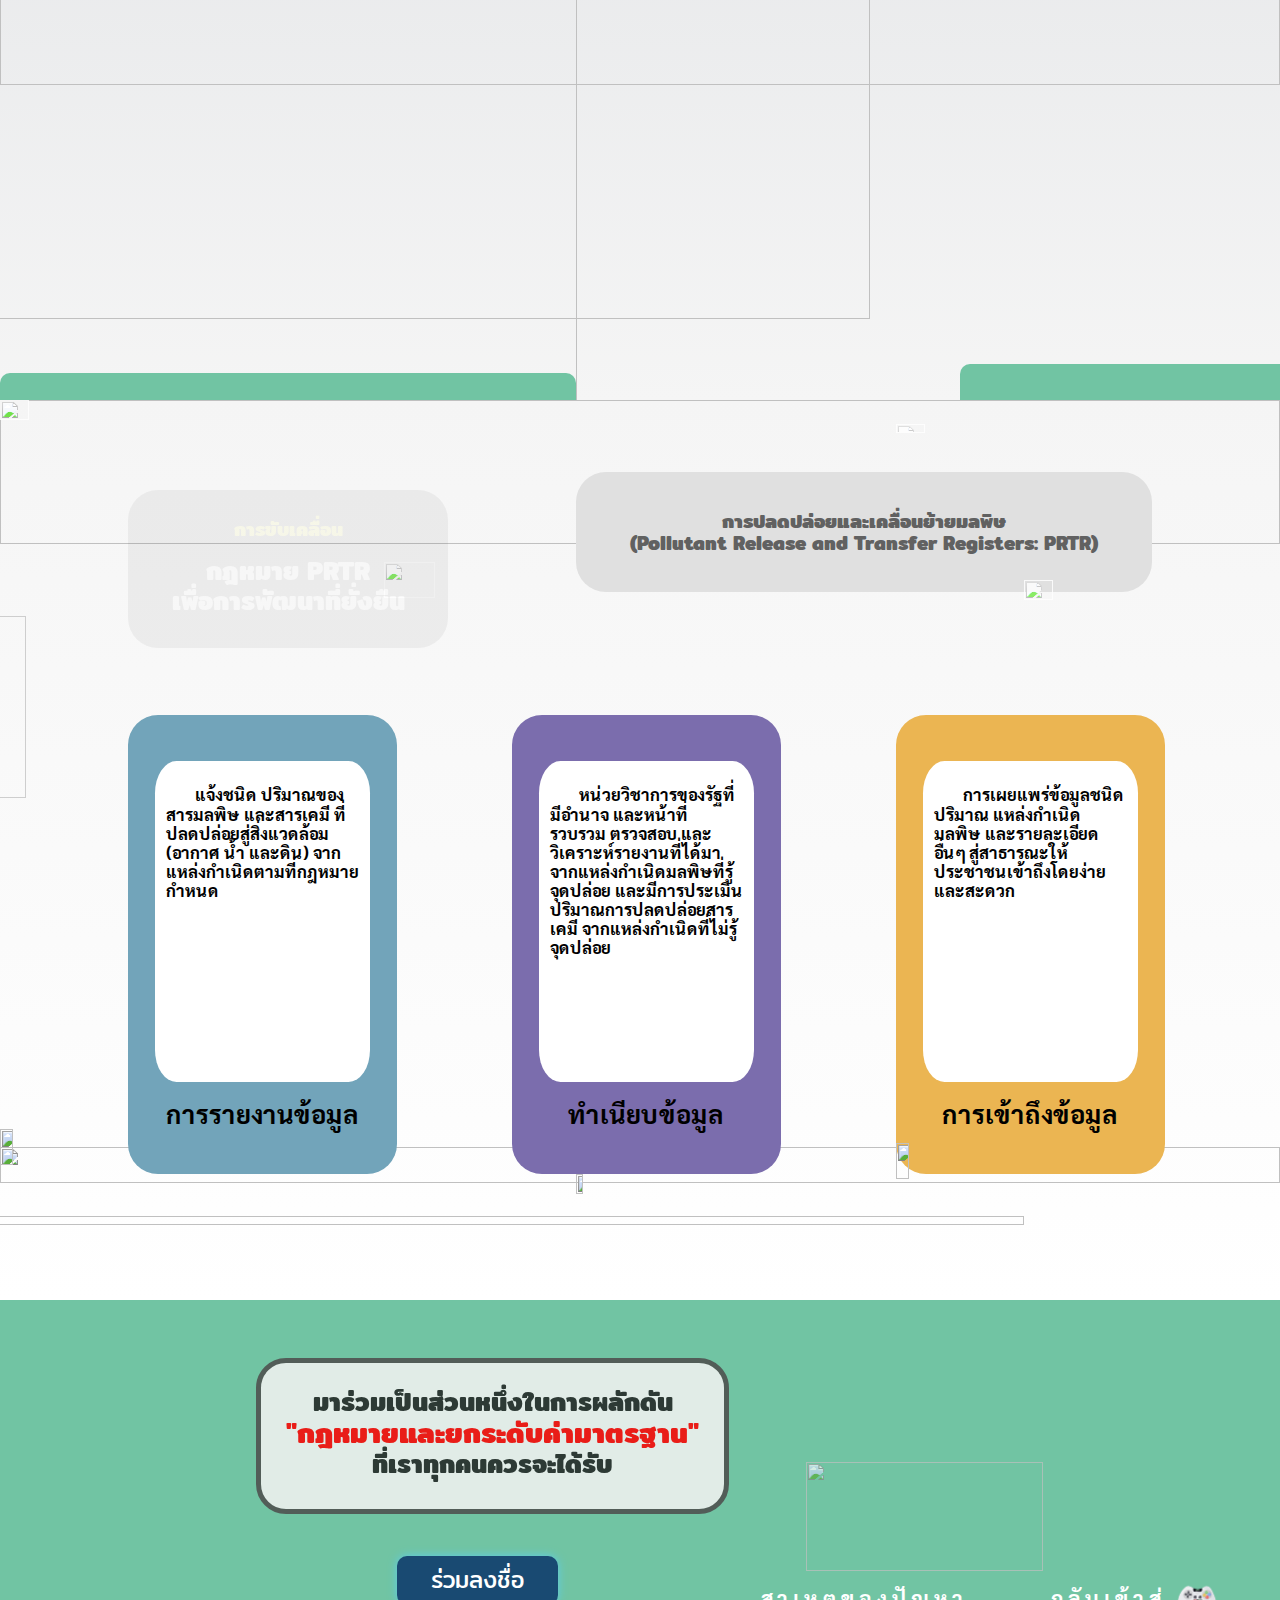
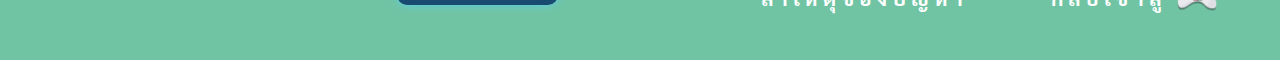
==== commit 455d8ba4: "buttons" ====
--- a/landing/page2.html
+++ b/landing/page2.html
@@ -9,8 +9,7 @@
   <meta name="viewport" content="width=device-width, initial-scale=1.0" />
   <link rel="stylesheet" type="text/css" href="css/main.css" />
   <script src="https://cdn.jsdelivr.net/npm/feather-icons/dist/feather.min.js"></script>
-  <link rel="stylesheet" href="https://pro.fontawesome.com/releases/v5.10.0/css/all.css"
-    integrity="sha384-AYmEC3Yw5cVb3ZcuHtOA93w35dYTsvhLPVnYs9eStHfGJvOvKxVfELGroGkvsg+p" crossorigin="anonymous" />
+  <link rel="stylesheet" href="https://pro.fontawesome.com/releases/v5.10.0/css/all.css" integrity="sha384-AYmEC3Yw5cVb3ZcuHtOA93w35dYTsvhLPVnYs9eStHfGJvOvKxVfELGroGkvsg+p" crossorigin="anonymous"/>
 </head>
 
 <body>
@@ -90,17 +89,17 @@
       <div id="rect2" style="top: 50%; left: 48%;"></div>
       <div id="rect2" style="top: 57%; left: 48%;"></div>
       <div id="rect2" style="top: 64%; left: 48%;"></div>
-      <div id="rect2" style="top: 71%; left: 48%;"></div>
+      <div id="rect2" style="top: 71%; left: 48%;"></div> 
       <p id="orage"></p>
       <p id="yellow"></p>
-      <p id="world1">องค์กรอนามัยโลก(WHO)</p>
+      <p id="world1">องค์กรอนามัยโลก (WHO)</p>
       <p id="green"></p>
       <p id="blue"></p>
       <p id="world2">ประเทศไทย</p>
       <div id="rect1"></div>
       <div id="tap"></div>
-
-      <span id="text1">เมื่อเทียบกับข้อแนะนําขององค์กรอนามัยโลก(WHO)แล้ว เราจะพบว่ามาตรฐาน<br>
+      
+      <span id="text1">เมื่อเทียบกับข้อแนะนําขององค์กรอนามัยโลก (WHO) แล้ว เราจะพบว่ามาตรฐาน<br>
         ในบรรยากาศทั่วไปของ PM2.5 ของประเทศไทยยังถือว่าไม่คุ้มครองสุขภาพและ<br>ชีวิตของประชาชนในระดับที่ดีที่สุด</span>
 
       <div class="box_out"></div>
@@ -157,7 +156,7 @@
     </div>
     <div class="ground"></div>
     <div class="ground2"></div>
-
+    
     <img src="https://cdn.discordapp.com/attachments/798606239537954816/845876088546263080/85.png" class="img9"></img>
     <img src="https://cdn.discordapp.com/attachments/798606239537954816/845786322731794442/lfac.png"
       class="cloud"></img>
@@ -171,11 +170,10 @@
       class="smoker"></img>
     <img src="https://cdn.discordapp.com/attachments/798606239537954816/845786340578951168/smoke2.png"
       class="smoker1"></img>
-
-  </section>
-  <section id="page10" class="content">
-    <img class="tree10"
-      src="https://cdn.discordapp.com/attachments/798606239537954816/845948041299099658/10tree.png"><img>
+     
+  </section>
+  <section id="page10">
+    <img class="tree10" src="https://cdn.discordapp.com/attachments/798606239537954816/845948041299099658/10tree.png"><img>
     <img src="https://cdn.discordapp.com/attachments/798606239537954816/845879307703681044/45.png" class="boxtop">
     <img src="https://cdn.discordapp.com/attachments/798606239537954816/845881576339275826/87.png" class="bottomop2">
     <img src="https://cdn.discordapp.com/attachments/798606239537954816/845880306820841492/98.png" class="bottomop">
@@ -191,18 +189,18 @@
       src="https://cdn.discordapp.com/attachments/798606239537954816/845914068572307456/Pngtreeconstruction_production_coal_mine_5400773.png"
       class="home2">
     <img src="https://imgur.com/ldK9g7y.png" class="a_cloud"
-      style="width:15%; height:15%; top:0%; left:5%;animation: cloudmove1 4.5s infinite alternate;"></img>
-    <img src="https://imgur.com/ldK9g7y.png" class="a_cloud"
-      style="width:15%; height:10%; top:2%; left:70%;animation: cloudmove1 3.5s infinite alternate;"></img>
-    <img src="https://imgur.com/ldK9g7y.png" class="a_cloud"
-      style="width:10%; height:20%; top:50%; left:85%;animation: cloudmove 4s infinite alternate;"></img>
+      style="width:15%; height:15%; top:0%; animation: cloudmove 8.5s infinite alternate;"></img>
+    <img src="https://imgur.com/ldK9g7y.png" class="a_cloud"
+      style="width:15%; height:10%; top:2%; left:70%; animation: cloudmove 7.5s infinite alternate;"></img>
+    <img src="https://imgur.com/ldK9g7y.png" class="a_cloud"
+      style="width:15%; height:15%; top:50%; left:80%; animation: cloudmove 9.5s infinite alternate;"></img>
     <!-- หัวเรื่อง2 -->
     <div class="heading2">
       <h1 id="txt3">การปลดปล่อยและเคลื่อนย้ายมลพิษ<br>
         (Pollutant Release and Transfer Registers: PRTR)</h1>
     </div>
     <img src="https://imgur.com/ldK9g7y.png" class="a_cloud"
-      style="width:20%; height:20%; top:18%; left:30%;animation: cloudmove 4.5s infinite alternate;"></img>
+      style="width:20%; height:20%; top:18%; left:30%; animation: cloudmove 7.5s infinite alternate;"></img>
     <!-- หัวเรื่อง1 -->
     <div id="heading1" style="transition : 1s; top:10%; opacity: 5%;">
       <h1 id="txt1">การขับเคลื่อน</h1>
@@ -248,31 +246,27 @@
       <h1 class="txt">การเข้าถึงข้อมูล</h1>
     </div>
     <img src="https://imgur.com/ldK9g7y.png" class="a_cloud"
-      style="width:15%; height:15%; top:20%; left:80%;animation: cloudmove1 4.5s infinite alternate;"></img>
-
-  </section>
-  <section class="content" id="page11">
-    <img class="img_b"
-      src="https://cdn.discordapp.com/attachments/798606239537954816/847460621783007232/7a9f9b53d0efb6b4.png"></img>
-    <p id="textt2">มาร่วมเป็นส่วนหนึ่งในการผลักดัน<br><span
-        style="color: red; font-family: 'Mitr',sans-serif; font-size: 2.2vw;">"กฎหมายและยกระดับค่ามาตรฐาน"</span><br>ที่เราทุกคนควรจะได้รับ
-    </p>
-    <button class="passage2"
-      onclick="window.location.href='https://act.greenpeace.org/page/49928/petition/1?ea.tracking.id=Planet4&utm_campaign=Right-to-Clean-Air-2019&utm_source=Planet4&utm_medium=Planet4&utm_content=Button&utm_term=Visitor&_ga=2.77288021.131570860.1618659009-2127570202.1613467745'">ร่วมลงชื่อ</button>
+      style="width:15%; height:15%; top:20%; left:80%; animation: cloudmove 7.5s infinite alternate;"></img>
+      
+      
+  </section>
+  <section id="page11" class="content">
+    <!-- page8 -->
+      <img class="img_b" src="https://cdn.discordapp.com/attachments/798606239537954816/847460621783007232/7a9f9b53d0efb6b4.png"></img>
+      <p id="textt2">มาร่วมเป็นส่วนหนึ่งในการผลักดัน<br><span style="color: red; font-family: 'Mitr',sans-serif; font-size: 2.2vw;">"กฎหมายและยกระดับค่ามาตรฐาน"</span><br>ที่เราทุกคนควรจะได้รับ</p>
+      <button class="passage2"
+        onclick="window.location.href='https://act.greenpeace.org/page/49928/petition/1?ea.tracking.id=Planet4&utm_campaign=Right-to-Clean-Air-2019&utm_source=Planet4&utm_medium=Planet4&utm_content=Button&utm_term=Visitor&_ga=2.77288021.131570860.1618659009-2127570202.1613467745'">ร่วมลงชื่อ</button>
+    <!-- section buttons -->
     <div class="buttons">
-      <div class="btn from-center"><a href="index.html"
-          style="cursor: url(https://cur.cursors-4u.net/games/gam-4/gam308.cur), auto !important;">สาเหตุของปัญหา</a>
-      </div>
-      <div class="btn from-center"><a href="https://live-with-dust.netlify.app/"
-          style="cursor: url(https://cur.cursors-4u.net/games/gam-4/gam308.cur), auto !important;">กลับเข้าสู่</a>
-        <div class="img-joy"></div>
-      </div>
+      <div class="btn from-center"><a href="index.html" style="cursor: url(https://cur.cursors-4u.net/games/gam-4/gam308.cur), auto !important;">สาเหตุของปัญหา</a></div>
+      <div class="btn from-center"><a href="https://live-with-dust.netlify.app/" style="cursor: url(https://cur.cursors-4u.net/games/gam-4/gam308.cur), auto !important;">กลับเข้าสู่</a><div class="img-joy"></div></div>
     </div>
   </section>
   <script>
     feather.replace()
+    console.log("hello");
   </script>
   <script type="text/javascript" src="js/main.js"></script>
 </body>
 
-</html>+</html>
--- a/landing/css/main.css
+++ b/landing/css/main.css
@@ -310,13 +310,6 @@
 
 /* section button */
 
-.footer {
-  z-index: 100;
-  width: 100vw;
-  height: 50vw;
-  border: 1px solid black;
-}
-
 .img-joy {
   float: right;
   margin: auto;
@@ -335,7 +328,6 @@
 }
 
 .buttons {
-  z-index: 999;
   position: absolute;
   right: 10px;
   bottom: 15px;
@@ -356,6 +348,7 @@
 	transition: all 500ms cubic-bezier(0.77, 0, 0.175, 1);
 	cursor: url(https://cur.cursors-4u.net/games/gam-4/gam308.cur), auto !important;
 	user-select: none;
+  font-weight: bold;
 }
 
 .btn a{
@@ -453,30 +446,14 @@
   width: 40%;
   height: 50%;
   z-index: 2;
-  animation: gogo 15s infinite alternate-reverse;
+  animation: gogo 35s linear infinite;
   transition: 15s;
 }@keyframes gogo{
-  0%{transform: translateX(1500px) translateY(2px);}
-  100%{transform: translateX(-10px) translateY(2px);}
-}
-.smokel2{
-  width: 20%;
- height: 25%;
- position: absolute;
- bottom: -5%;
- left:-5%;
- transform: rotate(230deg);
- animation:smokee 2s infinite alternate;
- z-index: 2;
- animation: smokee 15s infinite alternate-reverse;
-  transition: 15s;
-}
-@keyframes smokee{
- 0%{opacity: 20%;transform: translateX(1500px) translateY(2px) rotate(230deg);}
- 25%{opacity: 25%;}
- 50%{opacity: 50%;}
- 75%{opacity: 80%;}
- 100%{opacity: 100%;transform: translateX(-10px) translateY(2px) rotate(230deg) scale(1.1);}
+  0%{left: -40%;}
+  48%{transform: rotateY(0deg);}
+  50%{left: 100%; transform: rotateY(180deg);}
+  98%{transform: rotateY(180deg);}
+  100%{left: -40%; transform: rotateY(0deg);}
 }
 
 .goon{
@@ -1322,7 +1299,6 @@
 }
 .location-page5:hover{
   transform: scale(1.3);
-  cursor: url(https://cur.cursors-4u.net/games/gam-4/gam308.cur), auto !important;
 }
 .lo_yellow{
   width: 10%;
@@ -1458,16 +1434,17 @@
   background-size: contain;
 }
 .p1 {
-  
-  font-size: 2vw;
-  color:#fff;
-  font-family: 'Mitr', sans-serif;
-}
-.p2 {
-  
-  font-size: 2vw;
-  color:#000;
-}
+
+        font-size: 1.7vw;
+        color: #fff;
+        font-family: 'Mitr', sans-serif;
+    }
+
+    .p2 {
+
+        font-size: 2vw;
+        color: #000;
+    }
 .pot{
   width: 15%;
   height: 25%;
@@ -1993,7 +1970,7 @@
   font-size: 1.1vw;
   position: absolute;
   top: 3%;
-  right: 10%;
+  right: 9.8%;
   color: #fff;
   font-weight: bolder;
 }
@@ -2733,9 +2710,14 @@
 }
 .a_cloud{
   position: absolute;
+  opacity: 85%;
+  filter: brightness(1.35);
+}@keyframes cloudmove{
+  0%{transform: translateX(30px) translateY(5px);}
+  100%{transform: translateX(10px) translateY(5px);}
 }
 #page11{
-  background:#70c4a2;
+  background:#71c4a3;
   position: relative;
   overflow: hidden;
   height: 40vh;
@@ -2744,13 +2726,13 @@
   position: absolute;
   border-radius: 30px;
   top: 9%;
-  left:10%;
+  left:20%;
   font-size: 2vw;
   font-weight: bold;
   color: rgb(34, 34, 34);
   text-align: center;
-  background-color: rgb(240, 240, 240);
-  border: 5px solid rgb(99, 98, 98);
+  background-color: rgb(245, 244, 244);
+  border: 5px solid rgb(77, 76, 76);
   padding: 25px;
   padding-bottom: 30px;
   opacity: 85%;
@@ -2764,12 +2746,11 @@
 }
 .passage2{
   position:absolute;
-  top:66.5%;
-  left: 21%;
+  top:71%;
+  left: 31%;
   text-align: center;
   padding:0.5em;
    width: 7em;
-  margin-top: 1rem;
   border-radius: 10px;
   background: #194a72;
   border: none;
